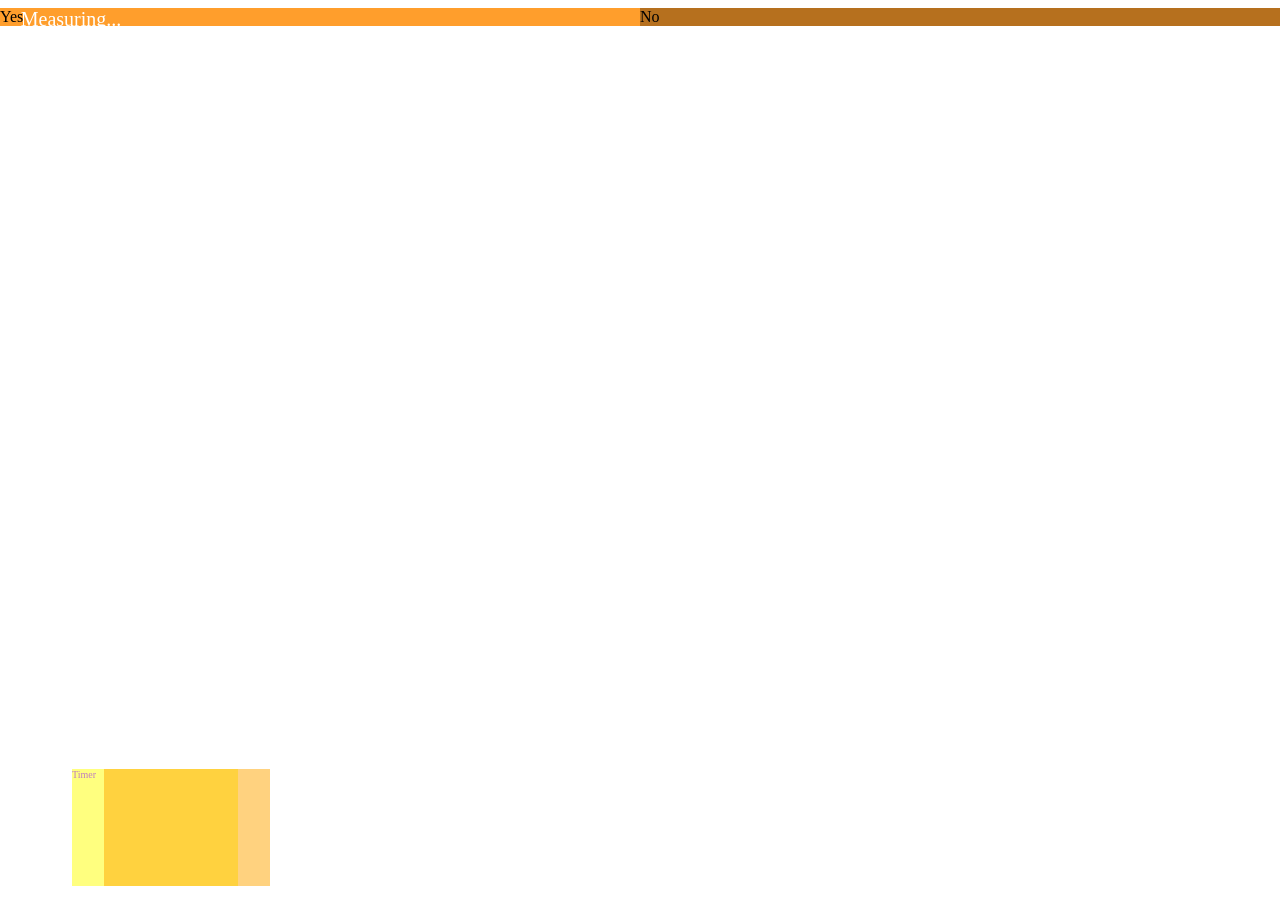
==== index.html @ 13c50fd3 "Fixed conflicts" ====
<!DOCTYPE html>
<html>
<head>
	<meta name="viewport" content="width=device-width,user-scalable=no">
	<title>Bendo</title>
	<link rel="stylesheet" href="lib/tau/wearable/theme/default/tau.min.css">
	<link rel="stylesheet" media="all and (-tizen-geometric-shape: circle)" href="lib/tau/wearable/theme/default/tau.circle.min.css">
	<link rel="stylesheet" href="css/style.css">
  <script type="text/javascript" src="jquery.js"></script>
  <script type="text/javascript" src="script.js"></script>
  <script type="text/javascript" src="lib/tau/wearable/js/tau.min.js"></script>
  <script type="text/javascript" src="js/circle-helper.js"></script>
  <script type="text/javascript" src="js/canvasjs.min.js"></script>
  <script src="./js/app.js"></script>
  <script src="lowBatteryCheck.js"></script>
</head>
<body onload="init()">
    <div class="ui-page ui-page-active" id="main">
    <div id="container">
    <div id="yesbutton">Yes</div>
    <div id="nobutton">No</div>    
    </div>
        <div class="ui-content">
            <div id="heart-rate-value"></div>
            <div id="heart">
                <div id="heart-img"></div>
            </div>
            <div id="measuring-info">
                Measuring...
            </div>
        </div>
        <div id="timercontainer">
        	<div id="timerdata">Timer</div>
        </div>
        <div id="accelerometercontainer">
        	<div id="accelerometerdata">
                <div id="chartContainer" class="chart"></div>
            </div>
        </div>
	</div>
</body>
</html>
---- css/style.css ----
/* #main {
  background-color: pink;
  width: 50%;
} */
#heart-rate-value {
    position: absolute;
    text-align: center;
    width: 100%;
    height: 20%;
    font-size: 35px;
    font-weight: bold;
    z-index: 100;
    margin-top: 55%;
    margin-left: -20%;
    color: red;
    opacity: 0.5;
}

#heart {
    position: fixed;
    width: 40%;
    height: 30%;
    bottom: -1em;
    left: 2.5em;
    opacity: 0.5;
}

#heart-img {
    background-image: url(../images/heart.png);
    background-position: center;
    background-size: cover;
}

#measuring-info {
    position: absolute;
    float: left;
    margin-left: 1%;
    color: white;
    font-size: 20px;
}

.hide {
    display: none;
}

.info-text {
    text-align: left;
    color: #ffffff;
    font-size: 24px;
}

@-webkit-keyframes heartMove360 {
    0%, 50%, 100% {
        width: 35%;
        height: 35%;
    }
    25%, 75% {
        width: 45%;
        height: 45%;
    }
}

@media screen and (-tizen-geometric-shape: circle) {
    #measuring-info {
        position: relative;
        margin-left: 7%;
    }
    #heart-img {
        width: 45%;
        height: 45%;
    }
    .animate {
        -webkit-animation: heartMove360 1.5s infinite;
    }
    .info-text {
        text-align: center;
        margin-left: 5%;
        margin-right: 5%;
    }
}

#timercontainer {
    position: fixed;
    width: 13%;
    height: 13%;
    bottom: 0.9em;
    left: 4.5em;
    opacity: 0.5;
    background-color: yellow;
}

#timerdata {
	color: purple;
	font-size: 10px;
}

#accelerometercontainer {
    position: fixed;
    width: 13%;
    height: 13%;
    bottom: 0.9em;
    left: 6.5em;
    opacity: 0.5;
    background-color: orange;
}
#accelerometerdata {
	color: green;
	font-size: 10px;
}
#yesbutton {
	background-color: #ff9e2c;
	position: absolute;
	left: 0px;
	width: 50%;
}
#nobutton {
	background-color: #b6701e;
	position: absolute;
	right: 0px;
	width: 50%;
}
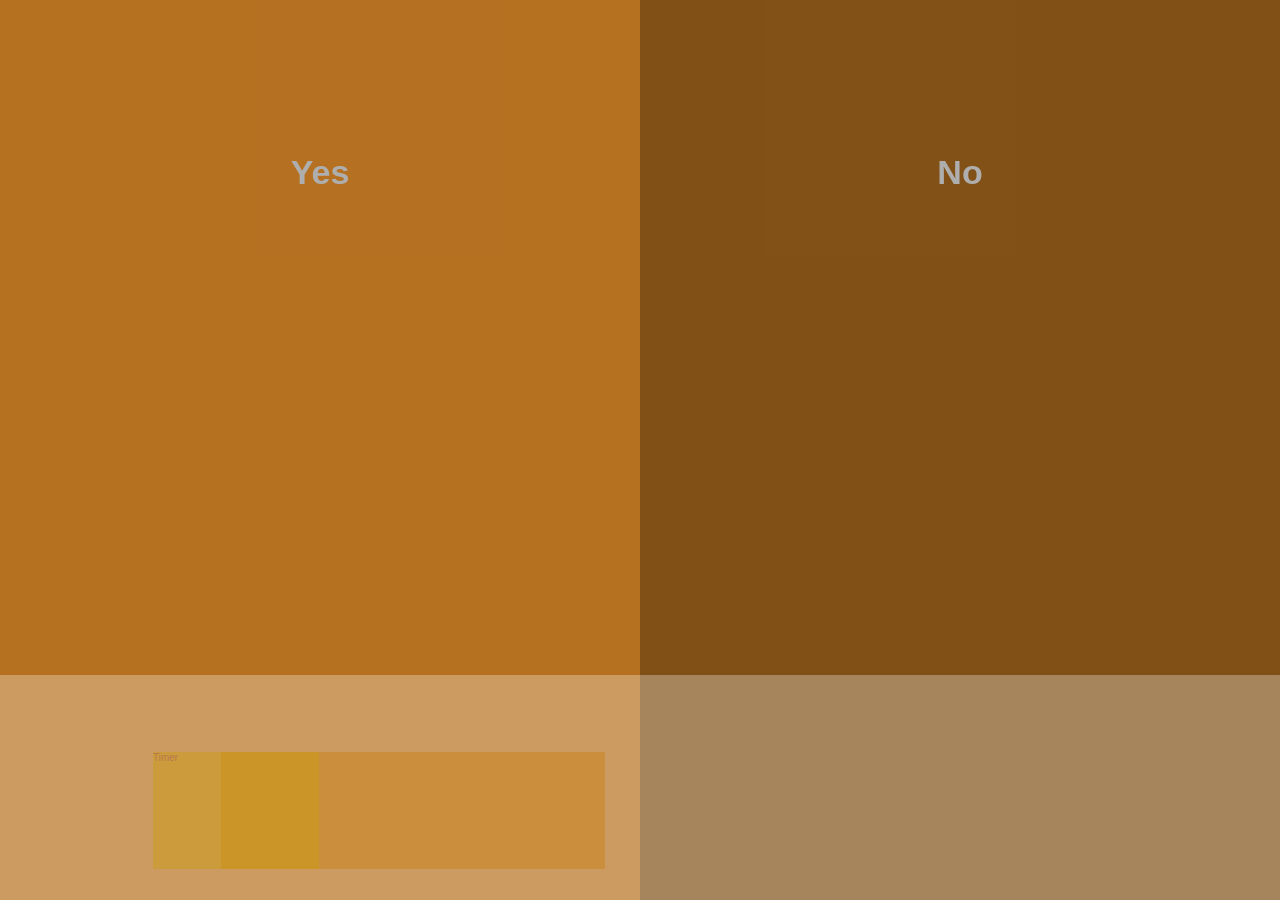
==== commit 011552d4: "ui setup for data plugin" ====
--- a/index.html
+++ b/index.html
@@ -16,10 +16,11 @@
 </head>
 <body onload="init()">
     <div class="ui-page ui-page-active" id="main">
+    <div id="buttoncontainer">
+	    <div id="yesbutton" href="#"><p id="yesbuttontext">Yes</p></div>
+	    <div id="nobutton" href="#"><p id="nobuttontext">No</p></div>    
+    </div>
     <div id="container">
-    <div id="yesbutton">Yes</div>
-    <div id="nobutton">No</div>    
-    </div>
         <div class="ui-content">
             <div id="heart-rate-value"></div>
             <div id="heart">
@@ -29,6 +30,7 @@
                 Measuring...
             </div>
         </div>
+        
         <div id="timercontainer">
         	<div id="timerdata">Timer</div>
         </div>
@@ -37,6 +39,7 @@
                 <div id="chartContainer" class="chart"></div>
             </div>
         </div>
+      </div> <!-- container div close -->
 	</div>
 </body>
 </html>
--- a/lib/tau/wearable/theme/default/tau.min.css
+++ b/lib/tau/wearable/theme/default/tau.min.css
@@ -0,0 +1,16 @@
+/*
+ * Copyright (c) 2015 Samsung Electronics Co., Ltd
+ *
+ * Licensed under the Flora License, Version 1.1 (the "License");
+ * you may not use this file except in compliance with the License.
+ * You may obtain a copy of the License at
+ *
+ *     http://floralicense.org/license/
+ *
+ * Unless required by applicable law or agreed to in writing, software
+ * distributed under the License is distributed on an "AS IS" BASIS,
+ * WITHOUT WARRANTIES OR CONDITIONS OF ANY KIND, either express or implied.
+ * See the License for the specific language governing permissions and
+ * limitations under the License.
+ */
+*{outline:0}article,aside,details,figcaption,figure,footer,header,hgroup,nav,section,summary{display:block}audio,canvas,video{display:inline-block;*display:inline;*zoom:1}audio:not([controls]){display:none;height:0}[hidden]{display:none}html{font-size:100%;-webkit-text-size-adjust:100%;-moz-text-size-adjust:100%;-ms-text-size-adjust:100%;-o-text-size-adjust:100%;text-size-adjust:100%}html,button,input,select,textarea{font-family:Tizen,Samsung Sans,Helvetica}body{margin:0}h1{font-size:2em;margin:.67em 0}h2{font-size:1.5em;margin:.83em 0}h3{font-size:1.17em;margin:1em 0}h4{font-size:1em;margin:1.33em 0}h5{font-size:.83em;margin:1.67em 0}h6{font-size:.75em;margin:2.33em 0}abbr[title]{border-bottom:1px dotted}b,strong{font-weight:700}blockquote{margin:1em 40px}dfn{font-style:italic}mark{background:#ff0;color:#000}p,pre{margin:1em 0}code,kbd,pre,samp{font-family:monospace,serif;_font-family:'courier new',monospace;font-size:1em}pre{white-space:pre;white-space:pre-wrap;word-wrap:break-word}q{quotes:none}q:before,q:after{content:'';content:none}small{font-size:75%}sub,sup{font-size:75%;line-height:0;position:relative;vertical-align:baseline}sup{top:-.5em}sub{bottom:-.25em}dl,menu,ol,ul{margin:1em 0}dd{margin:0 0 0 40px}menu,ol,ul{padding:0 0 0 40px}nav ul,nav ol{list-style:none;list-style-image:none}img{border:0;-ms-interpolation-mode:bicubic}svg:not(:root){overflow:hidden}figure{margin:0}form{margin:0}fieldset{border:1px solid silver;margin:0 2px;padding:.35em .625em .75em}legend{border:0;padding:0;white-space:normal;*margin-left:-7px}button,input,select,textarea{font-size:100%;margin:0;vertical-align:baseline;*vertical-align:middle}button,input{line-height:normal}button[disabled],input[disabled]{cursor:default}input[type=time],input[type=date]{color:#000}input[type=search]{-webkit-appearance:textfield;-moz-appearance:textfield;-ms-appearance:textfield;-o-appearance:textfield;appearance:textfield;-webkit-box-sizing:content-box;-moz-box-sizing:content-box;box-sizing:content-box}input[type=search]::-webkit-search-cancel-button,input[type=search]::-webkit-search-decoration{-webkit-appearance:none;-moz-appearance:none;-ms-appearance:none;-o-appearance:none;appearance:none}button::-moz-focus-inner,input::-moz-focus-inner{border:0;padding:0}textarea{overflow:auto;vertical-align:top}table{border-collapse:collapse;border-spacing:0}.tau-info-theme{position:absolute;top:-999px;left:-999px}.screen-hidden{visibility:hidden;position:absolute;top:-10000em;left:-10000em}button,input{outline:0;cursor:pointer}*{-webkit-box-sizing:border-box;-moz-box-sizing:border-box;box-sizing:border-box}a{text-decoration:none!important;color:rgba(245,245,245,1)}ul,li{margin:0;padding:0;list-style-type:none}img{margin:0;padding:0}html{-webkit-tap-highlight-color:rgba(0,0,0,0)}body{height:100%;font-size:2.125rem;font-family:Tizen,Samsung Sans,Helvetica;background:rgba(8,8,8,1);color:rgba(245,245,245,1)}.ui-page{width:100%;height:100%;overflow:hidden;position:absolute;top:0;left:0;display:none;background:rgba(8,8,8,1);-webkit-tap-highlight-color:rgba(0,0,0,0)}.ui-page.ui-page-active{display:flex;display:-webkit-flex;flex-direction:column;-webkit-flex-direction:column}.ui-page.ui-page-build{display:flex;display:-webkit-flex;flex-direction:column;-webkit-flex-direction:column;visibility:hidden}.ui-content{width:100%;height:auto;overflow:auto;-webkit-overflow-scrolling:touch;-moz-overflow-scrolling:touch;-o-overflow-scrolling:touch;-ms-overflow-scrolling:touch;overflow-scrolling:touch;flex:1;-webkit-flex:1}.ui-header{position:relative;width:100%;height:60px;line-height:60px;background-color:rgba(0,31,56,1)}.ui-header .ui-title{color:rgba(116,196,252,1);font-size:32px;font-weight:700;white-space:nowrap;overflow:hidden;margin:0;padding-left:16px;padding-right:16px;-webkit-mask-image:-webkit-linear-gradient(left,#000 80%,rgba(0,0,0,0) 95%)}.ui-header .ui-title.ui-icon{padding-left:60px;background-position:16px 14px;background-size:34px 34px;background-repeat:no-repeat}.ui-header.ui-has-more .ui-title{padding-right:78px;-webkit-mask-image:-webkit-linear-gradient(left,#000 70%,rgba(0,0,0,0) 75%)}.ui-header button.ui-more,.ui-header input.ui-more{border:0 none;padding:0}.ui-header .ui-more-disable{cursor:default;background-color:transparent}.ui-header .ui-more{display:block;position:absolute;top:0;right:0;width:68px;height:100%;overflow:hidden;text-indent:-1000em;background-position:center center;background-color:transparent;cursor:pointer}.ui-header .ui-more:active{background-color:rgba(23,73,115,1)}.ui-header .ui-more.ui-icon-detail{background-color:rgba(116,196,252,1);-webkit-mask-image:url(./images/Actionbar/tw_ic_menu_detail_normal_holo_dark.png);-moz-mask-image:url(./images/Actionbar/tw_ic_menu_detail_normal_holo_dark.png);-ms-mask-image:url(./images/Actionbar/tw_ic_menu_detail_normal_holo_dark.png);-o-mask-image:url(./images/Actionbar/tw_ic_menu_detail_normal_holo_dark.png);mask-image:url(./images/Actionbar/tw_ic_menu_detail_normal_holo_dark.png);-webkit-mask-size:3.25rem 3.75rem;-moz-mask-size:3.25rem 3.75rem;-ms-mask-size:3.25rem 3.75rem;-o-mask-size:3.25rem 3.75rem;mask-size:3.25rem 3.75rem;-webkit-mask-position:center;-moz-mask-position:center;-ms-mask-position:center;-o-mask-position:center;mask-position:center;-webkit-mask-repeat:no-repeat;-moz-mask-repeat:no-repeat;-ms-mask-repeat:no-repeat;-o-mask-repeat:no-repeat;mask-repeat:no-repeat}.ui-header .ui-more.ui-icon-detail[disabled=disabled]{cursor:default;background-color:transparent;background-color:rgba(116,196,252,.2);-webkit-mask-image:url(./images/Actionbar/tw_ic_menu_detail_disable_holo_dark.png);-moz-mask-image:url(./images/Actionbar/tw_ic_menu_detail_disable_holo_dark.png);-ms-mask-image:url(./images/Actionbar/tw_ic_menu_detail_disable_holo_dark.png);-o-mask-image:url(./images/Actionbar/tw_ic_menu_detail_disable_holo_dark.png);mask-image:url(./images/Actionbar/tw_ic_menu_detail_disable_holo_dark.png);-webkit-mask-size:3.25rem 3.75rem;-moz-mask-size:3.25rem 3.75rem;-ms-mask-size:3.25rem 3.75rem;-o-mask-size:3.25rem 3.75rem;mask-size:3.25rem 3.75rem;-webkit-mask-position:center;-moz-mask-position:center;-ms-mask-position:center;-o-mask-position:center;mask-position:center;-webkit-mask-repeat:no-repeat;-moz-mask-repeat:no-repeat;-ms-mask-repeat:no-repeat;-o-mask-repeat:no-repeat;mask-repeat:no-repeat}.ui-header .ui-more.ui-icon-overflow{background-color:rgba(116,196,252,1);-webkit-mask-image:url(./images/Actionbar/tw_ic_menu_moreoverflow_holo_dark.png);-moz-mask-image:url(./images/Actionbar/tw_ic_menu_moreoverflow_holo_dark.png);-ms-mask-image:url(./images/Actionbar/tw_ic_menu_moreoverflow_holo_dark.png);-o-mask-image:url(./images/Actionbar/tw_ic_menu_moreoverflow_holo_dark.png);mask-image:url(./images/Actionbar/tw_ic_menu_moreoverflow_holo_dark.png);-webkit-mask-size:3.25rem 3.75rem;-moz-mask-size:3.25rem 3.75rem;-ms-mask-size:3.25rem 3.75rem;-o-mask-size:3.25rem 3.75rem;mask-size:3.25rem 3.75rem;-webkit-mask-position:center;-moz-mask-position:center;-ms-mask-position:center;-o-mask-position:center;mask-position:center;-webkit-mask-repeat:no-repeat;-moz-mask-repeat:no-repeat;-ms-mask-repeat:no-repeat;-o-mask-repeat:no-repeat;mask-repeat:no-repeat}.ui-header .ui-more.ui-icon-overflow[disabled=disabled]{cursor:default;background-color:transparent;background-color:rgba(116,196,252,.2);-webkit-mask-image:url(./images/Actionbar/tw_ic_menu_moreoverflow_holo_dark.png);-moz-mask-image:url(./images/Actionbar/tw_ic_menu_moreoverflow_holo_dark.png);-ms-mask-image:url(./images/Actionbar/tw_ic_menu_moreoverflow_holo_dark.png);-o-mask-image:url(./images/Actionbar/tw_ic_menu_moreoverflow_holo_dark.png);mask-image:url(./images/Actionbar/tw_ic_menu_moreoverflow_holo_dark.png);-webkit-mask-size:3.25rem 3.75rem;-moz-mask-size:3.25rem 3.75rem;-ms-mask-size:3.25rem 3.75rem;-o-mask-size:3.25rem 3.75rem;mask-size:3.25rem 3.75rem;-webkit-mask-position:center;-moz-mask-position:center;-ms-mask-position:center;-o-mask-position:center;mask-position:center;-webkit-mask-repeat:no-repeat;-moz-mask-repeat:no-repeat;-ms-mask-repeat:no-repeat;-o-mask-repeat:no-repeat;mask-repeat:no-repeat}.ui-header .ui-more.ui-icon-selectall{background-color:rgba(116,196,252,1);-webkit-mask-image:url(./images/Actionbar/tw_ic_menu_selectall_normal_holo_dark.png);-moz-mask-image:url(./images/Actionbar/tw_ic_menu_selectall_normal_holo_dark.png);-ms-mask-image:url(./images/Actionbar/tw_ic_menu_selectall_normal_holo_dark.png);-o-mask-image:url(./images/Actionbar/tw_ic_menu_selectall_normal_holo_dark.png);mask-image:url(./images/Actionbar/tw_ic_menu_selectall_normal_holo_dark.png);-webkit-mask-size:3.25rem 3.75rem;-moz-mask-size:3.25rem 3.75rem;-ms-mask-size:3.25rem 3.75rem;-o-mask-size:3.25rem 3.75rem;mask-size:3.25rem 3.75rem;-webkit-mask-position:center;-moz-mask-position:center;-ms-mask-position:center;-o-mask-position:center;mask-position:center;-webkit-mask-repeat:no-repeat;-moz-mask-repeat:no-repeat;-ms-mask-repeat:no-repeat;-o-mask-repeat:no-repeat;mask-repeat:no-repeat}.ui-header .ui-more.ui-icon-selectall[disabled=disabled]{cursor:default;background-color:transparent;background-color:rgba(116,196,252,.2);-webkit-mask-image:url(./images/Actionbar/tw_ic_menu_selectall_disable_holo_dark.png);-moz-mask-image:url(./images/Actionbar/tw_ic_menu_selectall_disable_holo_dark.png);-ms-mask-image:url(./images/Actionbar/tw_ic_menu_selectall_disable_holo_dark.png);-o-mask-image:url(./images/Actionbar/tw_ic_menu_selectall_disable_holo_dark.png);mask-image:url(./images/Actionbar/tw_ic_menu_selectall_disable_holo_dark.png);-webkit-mask-size:3.25rem 3.75rem;-moz-mask-size:3.25rem 3.75rem;-ms-mask-size:3.25rem 3.75rem;-o-mask-size:3.25rem 3.75rem;mask-size:3.25rem 3.75rem;-webkit-mask-position:center;-moz-mask-position:center;-ms-mask-position:center;-o-mask-position:center;mask-position:center;-webkit-mask-repeat:no-repeat;-moz-mask-repeat:no-repeat;-ms-mask-repeat:no-repeat;-o-mask-repeat:no-repeat;mask-repeat:no-repeat}.ui-footer{width:100%;height:85px;position:relative;bottom:0;left:0}.ui-footer .ui-btn.ui-btn-icon-only{position:relative;text-indent:-624.9375rem}.ui-footer .ui-btn.ui-btn-icon-only::before{content:"";position:absolute;-webkit-mask-size:3.125rem 3.125rem;-webkit-mask-repeat:no-repeat;width:3.125rem;height:3.125rem;top:50%;left:50%;transform:translate3d(-50%,-50%,0)}.ui-page.ui-scroll-on .ui-scroller{width:100%;height:auto;overflow:hidden;overflow-y:auto;-webkit-overflow-scrolling:touch;-moz-overflow-scrolling:touch;-o-overflow-scrolling:touch;-ms-overflow-scrolling:touch;overflow-scrolling:touch;flex:1;-webkit-flex:1}.ui-page.ui-scroll-on .ui-content{height:auto!important;flex:none;-webkit-flex:none}.ui-page.ui-scroll-on .ui-footer{position:relative}.ui-footer.ui-fixed{position:fixed!important;bottom:0;left:0;width:100%;-webkit-transform:translate3d(0,0,0)}.ui-grid-col>*{float:left}.ui-page .ui-grid-col-1>*{float:left}.ui-page .ui-grid-col-1>*{width:100%}.ui-page .ui-grid-col-2>*{float:left}.ui-page .ui-grid-col-2>*{width:50%}.ui-page .ui-grid-col-3>*{float:left}.ui-page .ui-grid-col-3>*{width:33.333333333333336%}.ui-grid-row>*{display:block}@-webkit-keyframes indeterminate{0%{-webkit-mask-image:url(./images/Progress/tw_progressbar_indeterminate1_holo_dark.png);-moz-mask-image:url(./images/Progress/tw_progressbar_indeterminate1_holo_dark.png);-ms-mask-image:url(./images/Progress/tw_progressbar_indeterminate1_holo_dark.png);-o-mask-image:url(./images/Progress/tw_progressbar_indeterminate1_holo_dark.png);mask-image:url(./images/Progress/tw_progressbar_indeterminate1_holo_dark.png);-webkit-mask-repeat:no-repeat;-moz-mask-repeat:no-repeat;-ms-mask-repeat:no-repeat;-o-mask-repeat:no-repeat;mask-repeat:no-repeat;background-color:rgba(0,77,153,1)}25%{-webkit-mask-image:url(./images/Progress/tw_progressbar_indeterminate2_holo_dark.png);-moz-mask-image:url(./images/Progress/tw_progressbar_indeterminate2_holo_dark.png);-ms-mask-image:url(./images/Progress/tw_progressbar_indeterminate2_holo_dark.png);-o-mask-image:url(./images/Progress/tw_progressbar_indeterminate2_holo_dark.png);mask-image:url(./images/Progress/tw_progressbar_indeterminate2_holo_dark.png);-webkit-mask-repeat:no-repeat;-moz-mask-repeat:no-repeat;-ms-mask-repeat:no-repeat;-o-mask-repeat:no-repeat;mask-repeat:no-repeat;background-color:rgba(0,77,153,1)}50%{-webkit-mask-image:url(./images/Progress/tw_progressbar_indeterminate3_holo_dark.png);-moz-mask-image:url(./images/Progress/tw_progressbar_indeterminate3_holo_dark.png);-ms-mask-image:url(./images/Progress/tw_progressbar_indeterminate3_holo_dark.png);-o-mask-image:url(./images/Progress/tw_progressbar_indeterminate3_holo_dark.png);mask-image:url(./images/Progress/tw_progressbar_indeterminate3_holo_dark.png);-webkit-mask-repeat:no-repeat;-moz-mask-repeat:no-repeat;-ms-mask-repeat:no-repeat;-o-mask-repeat:no-repeat;mask-repeat:no-repeat;background-color:rgba(0,77,153,1)}75%{-webkit-mask-image:url(./images/Progress/tw_progressbar_indeterminate4_holo_dark.png);-moz-mask-image:url(./images/Progress/tw_progressbar_indeterminate4_holo_dark.png);-ms-mask-image:url(./images/Progress/tw_progressbar_indeterminate4_holo_dark.png);-o-mask-image:url(./images/Progress/tw_progressbar_indeterminate4_holo_dark.png);mask-image:url(./images/Progress/tw_progressbar_indeterminate4_holo_dark.png);-webkit-mask-repeat:no-repeat;-moz-mask-repeat:no-repeat;-ms-mask-repeat:no-repeat;-o-mask-repeat:no-repeat;mask-repeat:no-repeat;background-color:rgba(0,77,153,1)}100%{-webkit-mask-image:url(./images/Progress/tw_progressbar_indeterminate5_holo_dark.png);-moz-mask-image:url(./images/Progress/tw_progressbar_indeterminate5_holo_dark.png);-ms-mask-image:url(./images/Progress/tw_progressbar_indeterminate5_holo_dark.png);-o-mask-image:url(./images/Progress/tw_progressbar_indeterminate5_holo_dark.png);mask-image:url(./images/Progress/tw_progressbar_indeterminate5_holo_dark.png);-webkit-mask-repeat:no-repeat;-moz-mask-repeat:no-repeat;-ms-mask-repeat:no-repeat;-o-mask-repeat:no-repeat;mask-repeat:no-repeat;background-color:rgba(0,77,153,1)}}@-moz-keyframes indeterminate{0%{-webkit-mask-image:url(./images/Progress/tw_progressbar_indeterminate1_holo_dark.png);-moz-mask-image:url(./images/Progress/tw_progressbar_indeterminate1_holo_dark.png);-ms-mask-image:url(./images/Progress/tw_progressbar_indeterminate1_holo_dark.png);-o-mask-image:url(./images/Progress/tw_progressbar_indeterminate1_holo_dark.png);mask-image:url(./images/Progress/tw_progressbar_indeterminate1_holo_dark.png);-webkit-mask-repeat:no-repeat;-moz-mask-repeat:no-repeat;-ms-mask-repeat:no-repeat;-o-mask-repeat:no-repeat;mask-repeat:no-repeat;background-color:rgba(0,77,153,1)}25%{-webkit-mask-image:url(./images/Progress/tw_progressbar_indeterminate2_holo_dark.png);-moz-mask-image:url(./images/Progress/tw_progressbar_indeterminate2_holo_dark.png);-ms-mask-image:url(./images/Progress/tw_progressbar_indeterminate2_holo_dark.png);-o-mask-image:url(./images/Progress/tw_progressbar_indeterminate2_holo_dark.png);mask-image:url(./images/Progress/tw_progressbar_indeterminate2_holo_dark.png);-webkit-mask-repeat:no-repeat;-moz-mask-repeat:no-repeat;-ms-mask-repeat:no-repeat;-o-mask-repeat:no-repeat;mask-repeat:no-repeat;background-color:rgba(0,77,153,1)}50%{-webkit-mask-image:url(./images/Progress/tw_progressbar_indeterminate3_holo_dark.png);-moz-mask-image:url(./images/Progress/tw_progressbar_indeterminate3_holo_dark.png);-ms-mask-image:url(./images/Progress/tw_progressbar_indeterminate3_holo_dark.png);-o-mask-image:url(./images/Progress/tw_progressbar_indeterminate3_holo_dark.png);mask-image:url(./images/Progress/tw_progressbar_indeterminate3_holo_dark.png);-webkit-mask-repeat:no-repeat;-moz-mask-repeat:no-repeat;-ms-mask-repeat:no-repeat;-o-mask-repeat:no-repeat;mask-repeat:no-repeat;background-color:rgba(0,77,153,1)}75%{-webkit-mask-image:url(./images/Progress/tw_progressbar_indeterminate4_holo_dark.png);-moz-mask-image:url(./images/Progress/tw_progressbar_indeterminate4_holo_dark.png);-ms-mask-image:url(./images/Progress/tw_progressbar_indeterminate4_holo_dark.png);-o-mask-image:url(./images/Progress/tw_progressbar_indeterminate4_holo_dark.png);mask-image:url(./images/Progress/tw_progressbar_indeterminate4_holo_dark.png);-webkit-mask-repeat:no-repeat;-moz-mask-repeat:no-repeat;-ms-mask-repeat:no-repeat;-o-mask-repeat:no-repeat;mask-repeat:no-repeat;background-color:rgba(0,77,153,1)}100%{-webkit-mask-image:url(./images/Progress/tw_progressbar_indeterminate5_holo_dark.png);-moz-mask-image:url(./images/Progress/tw_progressbar_indeterminate5_holo_dark.png);-ms-mask-image:url(./images/Progress/tw_progressbar_indeterminate5_holo_dark.png);-o-mask-image:url(./images/Progress/tw_progressbar_indeterminate5_holo_dark.png);mask-image:url(./images/Progress/tw_progressbar_indeterminate5_holo_dark.png);-webkit-mask-repeat:no-repeat;-moz-mask-repeat:no-repeat;-ms-mask-repeat:no-repeat;-o-mask-repeat:no-repeat;mask-repeat:no-repeat;background-color:rgba(0,77,153,1)}}@-ms-keyframes indeterminate{0%{-webkit-mask-image:url(./images/Progress/tw_progressbar_indeterminate1_holo_dark.png);-moz-mask-image:url(./images/Progress/tw_progressbar_indeterminate1_holo_dark.png);-ms-mask-image:url(./images/Progress/tw_progressbar_indeterminate1_holo_dark.png);-o-mask-image:url(./images/Progress/tw_progressbar_indeterminate1_holo_dark.png);mask-image:url(./images/Progress/tw_progressbar_indeterminate1_holo_dark.png);-webkit-mask-repeat:no-repeat;-moz-mask-repeat:no-repeat;-ms-mask-repeat:no-repeat;-o-mask-repeat:no-repeat;mask-repeat:no-repeat;background-color:rgba(0,77,153,1)}25%{-webkit-mask-image:url(./images/Progress/tw_progressbar_indeterminate2_holo_dark.png);-moz-mask-image:url(./images/Progress/tw_progressbar_indeterminate2_holo_dark.png);-ms-mask-image:url(./images/Progress/tw_progressbar_indeterminate2_holo_dark.png);-o-mask-image:url(./images/Progress/tw_progressbar_indeterminate2_holo_dark.png);mask-image:url(./images/Progress/tw_progressbar_indeterminate2_holo_dark.png);-webkit-mask-repeat:no-repeat;-moz-mask-repeat:no-repeat;-ms-mask-repeat:no-repeat;-o-mask-repeat:no-repeat;mask-repeat:no-repeat;background-color:rgba(0,77,153,1)}50%{-webkit-mask-image:url(./images/Progress/tw_progressbar_indeterminate3_holo_dark.png);-moz-mask-image:url(./images/Progress/tw_progressbar_indeterminate3_holo_dark.png);-ms-mask-image:url(./images/Progress/tw_progressbar_indeterminate3_holo_dark.png);-o-mask-image:url(./images/Progress/tw_progressbar_indeterminate3_holo_dark.png);mask-image:url(./images/Progress/tw_progressbar_indeterminate3_holo_dark.png);-webkit-mask-repeat:no-repeat;-moz-mask-repeat:no-repeat;-ms-mask-repeat:no-repeat;-o-mask-repeat:no-repeat;mask-repeat:no-repeat;background-color:rgba(0,77,153,1)}75%{-webkit-mask-image:url(./images/Progress/tw_progressbar_indeterminate4_holo_dark.png);-moz-mask-image:url(./images/Progress/tw_progressbar_indeterminate4_holo_dark.png);-ms-mask-image:url(./images/Progress/tw_progressbar_indeterminate4_holo_dark.png);-o-mask-image:url(./images/Progress/tw_progressbar_indeterminate4_holo_dark.png);mask-image:url(./images/Progress/tw_progressbar_indeterminate4_holo_dark.png);-webkit-mask-repeat:no-repeat;-moz-mask-repeat:no-repeat;-ms-mask-repeat:no-repeat;-o-mask-repeat:no-repeat;mask-repeat:no-repeat;background-color:rgba(0,77,153,1)}100%{-webkit-mask-image:url(./images/Progress/tw_progressbar_indeterminate5_holo_dark.png);-moz-mask-image:url(./images/Progress/tw_progressbar_indeterminate5_holo_dark.png);-ms-mask-image:url(./images/Progress/tw_progressbar_indeterminate5_holo_dark.png);-o-mask-image:url(./images/Progress/tw_progressbar_indeterminate5_holo_dark.png);mask-image:url(./images/Progress/tw_progressbar_indeterminate5_holo_dark.png);-webkit-mask-repeat:no-repeat;-moz-mask-repeat:no-repeat;-ms-mask-repeat:no-repeat;-o-mask-repeat:no-repeat;mask-repeat:no-repeat;background-color:rgba(0,77,153,1)}}@-o-keyframes indeterminate{0%{-webkit-mask-image:url(./images/Progress/tw_progressbar_indeterminate1_holo_dark.png);-moz-mask-image:url(./images/Progress/tw_progressbar_indeterminate1_holo_dark.png);-ms-mask-image:url(./images/Progress/tw_progressbar_indeterminate1_holo_dark.png);-o-mask-image:url(./images/Progress/tw_progressbar_indeterminate1_holo_dark.png);mask-image:url(./images/Progress/tw_progressbar_indeterminate1_holo_dark.png);-webkit-mask-repeat:no-repeat;-moz-mask-repeat:no-repeat;-ms-mask-repeat:no-repeat;-o-mask-repeat:no-repeat;mask-repeat:no-repeat;background-color:rgba(0,77,153,1)}25%{-webkit-mask-image:url(./images/Progress/tw_progressbar_indeterminate2_holo_dark.png);-moz-mask-image:url(./images/Progress/tw_progressbar_indeterminate2_holo_dark.png);-ms-mask-image:url(./images/Progress/tw_progressbar_indeterminate2_holo_dark.png);-o-mask-image:url(./images/Progress/tw_progressbar_indeterminate2_holo_dark.png);mask-image:url(./images/Progress/tw_progressbar_indeterminate2_holo_dark.png);-webkit-mask-repeat:no-repeat;-moz-mask-repeat:no-repeat;-ms-mask-repeat:no-repeat;-o-mask-repeat:no-repeat;mask-repeat:no-repeat;background-color:rgba(0,77,153,1)}50%{-webkit-mask-image:url(./images/Progress/tw_progressbar_indeterminate3_holo_dark.png);-moz-mask-image:url(./images/Progress/tw_progressbar_indeterminate3_holo_dark.png);-ms-mask-image:url(./images/Progress/tw_progressbar_indeterminate3_holo_dark.png);-o-mask-image:url(./images/Progress/tw_progressbar_indeterminate3_holo_dark.png);mask-image:url(./images/Progress/tw_progressbar_indeterminate3_holo_dark.png);-webkit-mask-repeat:no-repeat;-moz-mask-repeat:no-repeat;-ms-mask-repeat:no-repeat;-o-mask-repeat:no-repeat;mask-repeat:no-repeat;background-color:rgba(0,77,153,1)}75%{-webkit-mask-image:url(./images/Progress/tw_progressbar_indeterminate4_holo_dark.png);-moz-mask-image:url(./images/Progress/tw_progressbar_indeterminate4_holo_dark.png);-ms-mask-image:url(./images/Progress/tw_progressbar_indeterminate4_holo_dark.png);-o-mask-image:url(./images/Progress/tw_progressbar_indeterminate4_holo_dark.png);mask-image:url(./images/Progress/tw_progressbar_indeterminate4_holo_dark.png);-webkit-mask-repeat:no-repeat;-moz-mask-repeat:no-repeat;-ms-mask-repeat:no-repeat;-o-mask-repeat:no-repeat;mask-repeat:no-repeat;background-color:rgba(0,77,153,1)}100%{-webkit-mask-image:url(./images/Progress/tw_progressbar_indeterminate5_holo_dark.png);-moz-mask-image:url(./images/Progress/tw_progressbar_indeterminate5_holo_dark.png);-ms-mask-image:url(./images/Progress/tw_progressbar_indeterminate5_holo_dark.png);-o-mask-image:url(./images/Progress/tw_progressbar_indeterminate5_holo_dark.png);mask-image:url(./images/Progress/tw_progressbar_indeterminate5_holo_dark.png);-webkit-mask-repeat:no-repeat;-moz-mask-repeat:no-repeat;-ms-mask-repeat:no-repeat;-o-mask-repeat:no-repeat;mask-repeat:no-repeat;background-color:rgba(0,77,153,1)}}@keyframes indeterminate{0%{-webkit-mask-image:url(./images/Progress/tw_progressbar_indeterminate1_holo_dark.png);-moz-mask-image:url(./images/Progress/tw_progressbar_indeterminate1_holo_dark.png);-ms-mask-image:url(./images/Progress/tw_progressbar_indeterminate1_holo_dark.png);-o-mask-image:url(./images/Progress/tw_progressbar_indeterminate1_holo_dark.png);mask-image:url(./images/Progress/tw_progressbar_indeterminate1_holo_dark.png);-webkit-mask-repeat:no-repeat;-moz-mask-repeat:no-repeat;-ms-mask-repeat:no-repeat;-o-mask-repeat:no-repeat;mask-repeat:no-repeat;background-color:rgba(0,77,153,1)}25%{-webkit-mask-image:url(./images/Progress/tw_progressbar_indeterminate2_holo_dark.png);-moz-mask-image:url(./images/Progress/tw_progressbar_indeterminate2_holo_dark.png);-ms-mask-image:url(./images/Progress/tw_progressbar_indeterminate2_holo_dark.png);-o-mask-image:url(./images/Progress/tw_progressbar_indeterminate2_holo_dark.png);mask-image:url(./images/Progress/tw_progressbar_indeterminate2_holo_dark.png);-webkit-mask-repeat:no-repeat;-moz-mask-repeat:no-repeat;-ms-mask-repeat:no-repeat;-o-mask-repeat:no-repeat;mask-repeat:no-repeat;background-color:rgba(0,77,153,1)}50%{-webkit-mask-image:url(./images/Progress/tw_progressbar_indeterminate3_holo_dark.png);-moz-mask-image:url(./images/Progress/tw_progressbar_indeterminate3_holo_dark.png);-ms-mask-image:url(./images/Progress/tw_progressbar_indeterminate3_holo_dark.png);-o-mask-image:url(./images/Progress/tw_progressbar_indeterminate3_holo_dark.png);mask-image:url(./images/Progress/tw_progressbar_indeterminate3_holo_dark.png);-webkit-mask-repeat:no-repeat;-moz-mask-repeat:no-repeat;-ms-mask-repeat:no-repeat;-o-mask-repeat:no-repeat;mask-repeat:no-repeat;background-color:rgba(0,77,153,1)}75%{-webkit-mask-image:url(./images/Progress/tw_progressbar_indeterminate4_holo_dark.png);-moz-mask-image:url(./images/Progress/tw_progressbar_indeterminate4_holo_dark.png);-ms-mask-image:url(./images/Progress/tw_progressbar_indeterminate4_holo_dark.png);-o-mask-image:url(./images/Progress/tw_progressbar_indeterminate4_holo_dark.png);mask-image:url(./images/Progress/tw_progressbar_indeterminate4_holo_dark.png);-webkit-mask-repeat:no-repeat;-moz-mask-repeat:no-repeat;-ms-mask-repeat:no-repeat;-o-mask-repeat:no-repeat;mask-repeat:no-repeat;background-color:rgba(0,77,153,1)}100%{-webkit-mask-image:url(./images/Progress/tw_progressbar_indeterminate5_holo_dark.png);-moz-mask-image:url(./images/Progress/tw_progressbar_indeterminate5_holo_dark.png);-ms-mask-image:url(./images/Progress/tw_progressbar_indeterminate5_holo_dark.png);-o-mask-image:url(./images/Progress/tw_progressbar_indeterminate5_holo_dark.png);mask-image:url(./images/Progress/tw_progressbar_indeterminate5_holo_dark.png);-webkit-mask-repeat:no-repeat;-moz-mask-repeat:no-repeat;-ms-mask-repeat:no-repeat;-o-mask-repeat:no-repeat;mask-repeat:no-repeat;background-color:rgba(0,77,153,1)}}progress{position:relative;padding-left:1rem;padding-right:1rem;margin-top:.875rem;margin-bottom:.875rem;width:100%;height:.375rem;-webkit-appearance:none;-moz-appearance:none;-ms-appearance:none;-o-appearance:none;appearance:none;border:0}progress::-webkit-progress-bar{position:relative;background-color:rgba(71,71,71,1);border-radius:.125rem;overflow:hidden}progress::-webkit-progress-value{background-color:rgba(55,161,237,1);height:.375rem;border-radius:.125rem;overflow:hidden}progress.ui-progress-indeterminate::-webkit-progress-bar{background-color:rgba(55,161,237,1)}progress.ui-progress-indeterminate::-webkit-progress-value{background-size:100% 100%;-webkit-animation:indeterminate 150ms infinite;-moz-animation:indeterminate 150ms infinite;-ms-animation:indeterminate 150ms infinite;-o-animation:indeterminate 150ms infinite;animation:indeterminate 150ms infinite}.ui-progress-proportion{display:inline-block;float:left;font-size:20px;padding-left:1rem;padding-right:1rem;margin-top:-.625rem;color:rgba(245,245,245,1)}.ui-progress-ratio{display:inline-block;float:right;font-size:20px;padding-left:1rem;padding-right:1rem;margin-top:-.625rem;color:rgba(245,245,245,1)}.ui-circle-progress{display:none}.ui-progressbar.ui-progressbar-full{position:fixed;top:0;left:0;width:100%;height:100%}.ui-progressbar.ui-progressbar-large{width:6.25rem;height:6.25rem}.ui-progressbar.ui-progressbar-medium{width:5.25rem;height:5.25rem}.ui-progressbar.ui-progressbar-small{width:3.5rem;height:3.5rem}.ui-progressbar{position:relative;display:inline-block;pointer-events:none}.ui-progressbar .ui-progressbar-value.ui-progressbar-half{clip:rect(auto,auto,auto,auto)}.ui-progressbar .ui-progressbar-value.ui-progressbar-half .ui-progressbar-value-right{-webkit-transform:rotate(180deg)}.ui-progressbar .ui-progressbar-value{clip:rect(0,1em,1em,.5em);width:100%;height:100%;position:absolute}.ui-progressbar .ui-progressbar-value .ui-progressbar-value-left{border:.5rem solid rgba(55,161,237,1);border-radius:50%;clip:rect(0,.5em,1em,0);height:100%;width:100%;position:absolute}.ui-progressbar .ui-progressbar-value .ui-progressbar-value-right{border:.5rem solid rgba(55,161,237,1);border-radius:50%;clip:rect(0,.5em,1em,0);width:100%;height:100%;position:absolute}.ui-progressbar .ui-progressbar-bg{border:.5rem solid rgba(71,71,71,1);border-radius:50%;width:100%;height:100%}.ui-switch{width:100%;color:rgba(245,245,245,1)}.ui-switch-inneroffset,.ui-switch-handler{display:none}.ui-switch-text{margin-top:30px;margin-bottom:40px;padding:0 30px;font-size:34px;text-align:center}.ui-switch-sub-text{margin-top:48px;font-size:26px;text-align:center;color:T161}.ui-toggleswitch{position:relative;display:inline-block;width:103.5px;height:55px;overflow:hidden}.ui-toggleswitch.ui-toggleswitch-large{width:207px;height:110px}.ui-toggleswitch .ui-switch-input{position:absolute;width:100%;height:100%;-webkit-appearance:none;display:block}.ui-toggleswitch .ui-switch-input::before{content:"";position:absolute;width:100%;height:100%;-webkit-mask-image:url(images/Controller_icon/toggle_changeable.png);-moz-mask-image:url(images/Controller_icon/toggle_changeable.png);-ms-mask-image:url(images/Controller_icon/toggle_changeable.png);-o-mask-image:url(images/Controller_icon/toggle_changeable.png);mask-image:url(images/Controller_icon/toggle_changeable.png);-webkit-mask-size:100% 400%;-moz-mask-size:100% 400%;-ms-mask-size:100% 400%;-o-mask-size:100% 400%;mask-size:100% 400%;-webkit-mask-repeat:no-repeat;-moz-mask-repeat:no-repeat;-ms-mask-repeat:no-repeat;-o-mask-repeat:no-repeat;mask-repeat:no-repeat;-webkit-mask-position:0 0;-moz-mask-position:0 0;-ms-mask-position:0 0;-o-mask-position:0 0;mask-position:0 0;background-color:rgba(97,96,96,1);z-index:0}.ui-toggleswitch .ui-switch-input:active::before{background-color:rgba(97,96,96,1)}.ui-toggleswitch .ui-switch-input:active~.ui-switch-activation,.ui-toggleswitch .ui-switch-input:active~.ui-switch-button{background-color:rgba(173,173,173,1)}.ui-toggleswitch .ui-switch-input:active~.ui-switch-activation::before,.ui-toggleswitch .ui-switch-input:active~.ui-switch-button::before{background-color:rgba(97,96,96,1)}.ui-toggleswitch .ui-switch-activation,.ui-toggleswitch .ui-switch-button{width:100%;height:100%;-webkit-mask-image:url(images/Controller_icon/toggle_changeable.png);-moz-mask-image:url(images/Controller_icon/toggle_changeable.png);-ms-mask-image:url(images/Controller_icon/toggle_changeable.png);-o-mask-image:url(images/Controller_icon/toggle_changeable.png);mask-image:url(images/Controller_icon/toggle_changeable.png);-webkit-mask-size:100% 400%;-moz-mask-size:100% 400%;-ms-mask-size:100% 400%;-o-mask-size:100% 400%;mask-size:100% 400%;-webkit-mask-repeat:no-repeat;-moz-mask-repeat:no-repeat;-ms-mask-repeat:no-repeat;-o-mask-repeat:no-repeat;mask-repeat:no-repeat;-webkit-mask-position:0 33.3%;-moz-mask-position:0 33.3%;-ms-mask-position:0 33.3%;-o-mask-position:0 33.3%;mask-position:0 33.3%;background-color:rgba(245,245,245,1);position:absolute;top:0;left:0;pointer-events:none;z-index:1}.ui-toggleswitch .ui-switch-activation::before,.ui-toggleswitch .ui-switch-button::before{content:"";position:absolute;width:100%;height:100%;-webkit-mask-image:url(images/Controller_icon/toggle_changeable.png);-moz-mask-image:url(images/Controller_icon/toggle_changeable.png);-ms-mask-image:url(images/Controller_icon/toggle_changeable.png);-o-mask-image:url(images/Controller_icon/toggle_changeable.png);mask-image:url(images/Controller_icon/toggle_changeable.png);-webkit-mask-size:100% 400%;-moz-mask-size:100% 400%;-ms-mask-size:100% 400%;-o-mask-size:100% 400%;mask-size:100% 400%;-webkit-mask-repeat:no-repeat;-moz-mask-repeat:no-repeat;-ms-mask-repeat:no-repeat;-o-mask-repeat:no-repeat;mask-repeat:no-repeat;-webkit-mask-position:0 66.7%;-moz-mask-position:0 66.7%;-ms-mask-position:0 66.7%;-o-mask-position:0 66.7%;mask-position:0 66.7%;background-color:rgba(128,128,128,1);top:0;left:0}.ui-toggleswitch .ui-switch-input:checked~.ui-switch-activation,.ui-toggleswitch .ui-switch-input:checked~.ui-switch-button{width:100%;height:100%;background-color:rgba(245,245,245,1);-webkit-mask-position:0 33%;-moz-mask-position:0 33%;-ms-mask-position:0 33%;-o-mask-position:0 33%;mask-position:0 33%;-webkit-transform:translate3d(36.23%,0,0);-moz-transform:translate3d(36.23%,0,0);-ms-transform:translate3d(36.23%,0,0);-o-transform:translate3d(36.23%,0,0);transform:translate3d(36.23%,0,0)}.ui-toggleswitch .ui-switch-input:checked~.ui-switch-activation::before,.ui-toggleswitch .ui-switch-input:checked~.ui-switch-button::before{-webkit-mask-position:0 100%;-moz-mask-position:0 100%;-ms-mask-position:0 100%;-o-mask-position:0 100%;mask-position:0 100%;background-color:rgba(112,186,15,1)}.ui-toggleswitch .ui-switch-input:checked::before{background-color:rgba(112,186,15,1)}.ui-toggleswitch .ui-switch-input:checked:active::before{background-color:rgba(71,97,37,1)}.ui-toggleswitch .ui-switch-input:checked:active~.ui-switch-activation,.ui-toggleswitch .ui-switch-input:checked:active~.ui-switch-button{background-color:rgba(173,173,173,1)}.ui-toggleswitch .ui-switch-input:checked:active~.ui-switch-activation::before,.ui-toggleswitch .ui-switch-input:checked:active~.ui-switch-button::before{background-color:rgba(71,97,37,1)}@-webkit-keyframes fullprocess{0%{-webkit-mask-position:0vw 0vw}2%{-webkit-mask-position:-100vw 0vw}3%{-webkit-mask-position:-200vw 0vw}5%{-webkit-mask-position:-300vw 0vw}7%{-webkit-mask-position:-400vw 0vw}8%{-webkit-mask-position:-500vw 0vw}10%{-webkit-mask-position:-600vw 0vw}12%{-webkit-mask-position:0vw -100vw}14%{-webkit-mask-position:-100vw -100vw}15%{-webkit-mask-position:-200vw -100vw}17%{-webkit-mask-position:-300vw -100vw}19%{-webkit-mask-position:-400vw -100vw}20%{-webkit-mask-position:-500vw -100vw}22%{-webkit-mask-position:-600vw -100vw}24%{-webkit-mask-position:0vw -200vw}25%{-webkit-mask-position:-100vw -200vw}27%{-webkit-mask-position:-200vw -200vw}29%{-webkit-mask-position:-300vw -200vw}31%{-webkit-mask-position:-400vw -200vw}32%{-webkit-mask-position:-500vw -200vw}34%{-webkit-mask-position:-600vw -200vw}36%{-webkit-mask-position:0vw -300vw}37%{-webkit-mask-position:-100vw -300vw}39%{-webkit-mask-position:-200vw -300vw}41%{-webkit-mask-position:-300vw -300vw}42%{-webkit-mask-position:-400vw -300vw}44%{-webkit-mask-position:-500vw -300vw}46%{-webkit-mask-position:-600vw -300vw}47%{-webkit-mask-position:0vw -400vw}49%{-webkit-mask-position:-100vw -400vw}51%{-webkit-mask-position:-200vw -400vw}53%{-webkit-mask-position:-300vw -400vw}54%{-webkit-mask-position:-400vw -400vw}56%{-webkit-mask-position:-500vw -400vw}58%{-webkit-mask-position:-600vw -400vw}59%{-webkit-mask-position:0vw -500vw}61%{-webkit-mask-position:-100vw -500vw}63%{-webkit-mask-position:-200vw -500vw}64%{-webkit-mask-position:-300vw -500vw}66%{-webkit-mask-position:-400vw -500vw}68%{-webkit-mask-position:-500vw -500vw}69%{-webkit-mask-position:-600vw -500vw}71%{-webkit-mask-position:0vw -600vw}73%{-webkit-mask-position:-100vw -600vw}75%{-webkit-mask-position:-200vw -600vw}76%{-webkit-mask-position:-300vw -600vw}78%{-webkit-mask-position:-400vw -600vw}80%{-webkit-mask-position:-500vw -600vw}81%{-webkit-mask-position:-600vw -600vw}83%{-webkit-mask-position:0vw -700vw}85%{-webkit-mask-position:-100vw -700vw}86%{-webkit-mask-position:-200vw -700vw}88%{-webkit-mask-position:-300vw -700vw}90%{-webkit-mask-position:-400vw -700vw}92%{-webkit-mask-position:-500vw -700vw}93%{-webkit-mask-position:-600vw -700vw}95%{-webkit-mask-position:0vw -800vw}97%{-webkit-mask-position:-100vw -800vw}98%{-webkit-mask-position:-200vw -800vw}100%{-webkit-mask-position:-300vw -800vw}}@-webkit-keyframes smallprocess{0%{-webkit-mask-position:0 0}2%{-webkit-mask-position:-76px 0}3%{-webkit-mask-position:-152px 0}5%{-webkit-mask-position:-228px 0}7%{-webkit-mask-position:-304px 0}8%{-webkit-mask-position:-380px 0}10%{-webkit-mask-position:-456px 0}12%{-webkit-mask-position:0 -76px}14%{-webkit-mask-position:-76px -76px}15%{-webkit-mask-position:-152px -76px}17%{-webkit-mask-position:-228px -76px}19%{-webkit-mask-position:-304px -76px}20%{-webkit-mask-position:-380px -76px}22%{-webkit-mask-position:-456px -76px}24%{-webkit-mask-position:0 -152px}25%{-webkit-mask-position:-76px -152px}27%{-webkit-mask-position:-152px -152px}29%{-webkit-mask-position:-228px -152px}31%{-webkit-mask-position:-304px -152px}32%{-webkit-mask-position:-380px -152px}34%{-webkit-mask-position:-456px -152px}36%{-webkit-mask-position:0 -228px}37%{-webkit-mask-position:-76px -228px}39%{-webkit-mask-position:-152px -228px}41%{-webkit-mask-position:-228px -228px}42%{-webkit-mask-position:-304px -228px}44%{-webkit-mask-position:-380px -228px}46%{-webkit-mask-position:-456px -228px}47%{-webkit-mask-position:0 -304px}49%{-webkit-mask-position:-76px -304px}51%{-webkit-mask-position:-152px -304px}53%{-webkit-mask-position:-228px -304px}54%{-webkit-mask-position:-304px -304px}56%{-webkit-mask-position:-380px -304px}58%{-webkit-mask-position:-456px -304px}59%{-webkit-mask-position:0 -380px}61%{-webkit-mask-position:-76px -380px}63%{-webkit-mask-position:-152px -380px}64%{-webkit-mask-position:-228px -380px}66%{-webkit-mask-position:-304px -380px}68%{-webkit-mask-position:-380px -380px}69%{-webkit-mask-position:-456px -380px}71%{-webkit-mask-position:0 -456px}73%{-webkit-mask-position:-76px -456px}75%{-webkit-mask-position:-152px -456px}76%{-webkit-mask-position:-228px -456px}78%{-webkit-mask-position:-304px -456px}80%{-webkit-mask-position:-380px -456px}81%{-webkit-mask-position:-456px -456px}83%{-webkit-mask-position:0 -532px}85%{-webkit-mask-position:-76px -532px}86%{-webkit-mask-position:-152px -532px}88%{-webkit-mask-position:-228px -532px}90%{-webkit-mask-position:-304px -532px}92%{-webkit-mask-position:-380px -532px}93%{-webkit-mask-position:-456px -532px}95%{-webkit-mask-position:0 -608px}97%{-webkit-mask-position:-76px -608px}98%{-webkit-mask-position:-152px -608px}100%{-webkit-mask-position:-228px -608px}}.ui-processing{background-color:rgba(0,77,153,1);-webkit-mask-image:url(./images/Processing/processingsmall.png);-webkit-mask-repeat:no-repeat;-webkit-animation-duration:1s;-webkit-animation-iteration-count:infinite;-webkit-animation-timing-function:step-start;-webkit-animation-name:smallprocess;width:4.75rem;height:4.75rem;margin:0 auto}.ui-processing-text{margin:0 auto;text-align:center;width:10.5rem;font-size:1.5rem;color:rgba(245,245,245,1)}.ui-processing.ui-processing-full-size{background-color:rgba(0,77,153,1);-webkit-mask-image:url(./images/Processing/processingfull.png);-webkit-mask-repeat:no-repeat;-webkit-animation-duration:1s;-webkit-animation-iteration-count:infinite;-webkit-animation-timing-function:step-start;-webkit-animation-name:fullprocess;pointer-events:none;position:fixed;width:100vw;height:100vw;top:0;left:0;margin:0}.ui-btn{display:block;padding-top:28.5px;padding-right:10px;padding-bottom:28.5px;padding-left:10px;margin:0;font-size:32px;line-height:28px;text-align:center;white-space:nowrap;cursor:pointer;vertical-align:middle;text-overflow:ellipsis;overflow:hidden;border:0 none;color:rgba(245,245,245,1);background-color:rgba(2,56,92,1)}a.ui-btn:active:hover,.ui-btn:enabled:active:hover{background-color:rgba(23,73,115,1)}.ui-btn:enabled:focus{background-color:rgba(2,56,92,1)}a.ui-btn.ui-state-disabled,.ui-btn:disabled{color:rgba(245,245,245,.2);background-color:rgba(3,44,64,1);cursor:default}.ui-btn.ui-multiline{padding-top:10px;padding-bottom:10px}.ui-btn.ui-inline{display:inline-block}.ui-btn.ui-btn-icon{background-position:center center;height:76px;text-indent:-1000em;overflow:hidden;background-repeat:no-repeat;background-size:60px 60px;position:relative}.ui-btn-icon::before{content:"";background-color:rgba(245,245,245,1);-webkit-mask-size:60px 60px;-webkit-mask-repeat:no-repeat;-webkit-mask-position:0 0;width:60px;height:60px;top:50%;left:50%;transform:translate3d(-50%,-50%,0);position:absolute;-webkit-mask-image:-webkit-linear-gradient(transparent,transparent)}.ui-default{color:rgba(245,245,245,1);background-color:rgba(2,56,92,1)}a.ui-default:active:hover,.ui-default:enabled:active:hover{background-color:rgba(23,73,115,1)}.ui-default:enabled:focus{background-color:rgba(2,56,92,1)}a.ui-default.ui-state-disabled,.ui-default:disabled{color:rgba(245,245,245,.2);background-color:rgba(3,44,64,1);cursor:default}.ui-color-red{color:rgba(245,245,245,1);background-color:rgba(207,36,2,1)}a.ui-color-red:active:hover,.ui-color-red:enabled:active:hover{background-color:rgba(222,102,78,1)}.ui-color-red:enabled:focus{background-color:rgba(207,36,2,1)}a.ui-color-red.ui-state-disabled,.ui-color-red:disabled{color:rgba(245,245,245,.2);background-color:rgba(69,11,1,1);cursor:default}.ui-color-orange{color:rgba(245,245,245,1);background-color:rgba(237,134,0,1)}a.ui-color-orange:active:hover,.ui-color-orange:enabled:active:hover{background-color:rgba(242,171,78,1)}.ui-color-orange:enabled:focus{background-color:rgba(237,134,0,1)}a.ui-color-orange.ui-state-disabled,.ui-color-orange:disabled{color:rgba(245,245,245,.2);background-color:rgba(69,39,5,1);cursor:default}.ui-color-green{color:rgba(245,245,245,1);background-color:rgba(97,163,16,1)}a.ui-color-green:active:hover,.ui-color-green:enabled:active:hover{background-color:rgba(146,191,90,1)}.ui-color-green:enabled:focus{background-color:rgba(97,163,16,1)}a.ui-color-green.ui-state-disabled,.ui-color-green:disabled{color:rgba(245,245,245,.2);background-color:rgba(50,54,48,1);cursor:default}.ui-btn:focus,.ui-btn:active{outline:0}a.ui-btn{text-decoration:none;box-sizing:border-box}button.ui-btn,input.ui-btn{box-sizing:border-box;-webkit-appearance:none;-moz-appearance:none;-ms-appearance:none;-o-appearance:none;appearance:none;width:100%}button.ui-btn.ui-inline,input.ui-btn.ui-inline{display:inline-block;width:auto}.ui-grid-col-1>.ui-btn{border-left:solid 1px rgba(8,8,8,1)}.ui-grid-col-1>.ui-btn:first-child{border-left:0 none}.ui-grid-col-2>.ui-btn{border-left:solid 1px rgba(8,8,8,1)}.ui-grid-col-2>.ui-btn:first-child{border-left:0 none}.ui-grid-col-3>.ui-btn{border-left:solid 1px rgba(8,8,8,1)}.ui-grid-col-3>.ui-btn:first-child{border-left:0 none}.ui-grid-row>.ui-btn{margin-top:1px}.ui-grid-row>.ui-btn:first-child{margin-top:0}.ui-popup{position:fixed;left:0;width:100%;margin:0;background-color:rgba(0,17,33,1);border:3px solid rgba(0,55,92,1);display:none;z-index:1100}.ui-popup:not(.ui-ctxpopup){bottom:0}.ui-popup .ui-popup-header{width:100%;min-height:68px;font-size:30px;text-align:left;background-color:rgba(5,42,71,1);color:rgba(116,196,252,1);padding-top:14px;padding-right:13px;padding-bottom:14px;padding-left:13px;overflow:hidden;text-overflow:ellipsis;white-space:nowrap}.ui-popup .ui-popup-content{width:100%;min-height:14rem;font-size:2.125rem;text-align:left;color:rgba(245,245,245,1);background-color:rgba(0,17,33,1);padding:10px 16px 9px;overflow:auto;-webkit-overflow-scrolling:touch;-moz-overflow-scrolling:touch;-o-overflow-scrolling:touch;-ms-overflow-scrolling:touch;overflow-scrolling:touch}.ui-popup .ui-popup-content .ui-listview,.ui-popup .ui-popup-content .ui-inline-listview{margin:-.5625rem -1rem -.5625rem -1rem}.ui-popup .ui-popup-content .ui-listview li,.ui-popup .ui-popup-content .ui-inline-listview li{font-size:2.125rem}.ui-popup .ui-popup-footer{width:100%;height:83px}.ui-popup .ui-popup-footer .ui-btn{padding-top:27px;padding-bottom:28px;font-size:30px}.ui-popup .ui-popup-footer .ui-btn.ui-btn-icon-only{position:relative;text-indent:-624.9375rem}.ui-popup .ui-popup-footer .ui-btn.ui-btn-icon-only::before{content:"";position:absolute;-webkit-mask-size:3.125rem 3.125rem;-webkit-mask-repeat:no-repeat;width:3.125rem;height:3.125rem;top:50%;left:50%;-webkit-transform:translate3d(-50%,-50%,0)}.ui-popup.ui-popup-active{display:block}.ui-popup.in{display:block}.ui-popup.ui-build{display:block;visibility:hidden}.ui-popup.ui-scroll-on:not(.ui-ctxpopup):not(.ui-popup-toast){max-height:100%}.ui-popup.ui-scroll-on:not(.ui-ctxpopup):not(.ui-popup-toast) .ui-popup-wrapper{width:100%;max-height:100%;overflow:auto!important;-webkit-overflow-scrolling:touch;-moz-overflow-scrolling:touch;-o-overflow-scrolling:touch;-ms-overflow-scrolling:touch;overflow-scrolling:touch}.ui-popup.ui-scroll-on:not(.ui-ctxpopup):not(.ui-popup-toast) .ui-popup-content{height:auto!important}.ui-popup.ui-scroll-on:not(.ui-ctxpopup):not(.ui-popup-toast) .ui-popup-header.ui-fixed{position:absolute!important;top:0;left:0;width:100%;z-index:2100}.ui-popup.ui-scroll-on:not(.ui-ctxpopup):not(.ui-popup-toast) .ui-popup-footer.ui-fixed{position:absolute!important;bottom:0;left:0;width:100%;z-index:2100;-webkit-transform:translate3d(0,0,0)}.ui-popup.ui-ctxpopup{background-color:transparent;width:100%;border:0 none;border-radius:0;overflow:visible}div.ui-popup.ui-ctxpopup.ui-popup-content-size{width:auto;padding:0}div.ui-popup.ui-ctxpopup.ui-popup-content-size .ui-popup-content{width:auto}.ui-popup.ui-ctxpopup .ui-popup-content{background-color:rgba(245,245,245,1);border:1px solid rgba(112,112,112,.9);color:#333;min-height:initial}.ui-popup.ui-ctxpopup .ui-popup-content .ui-listview li{color:rgba(8,8,8,1);border-bottom:1px solid rgba(204,204,204,1);min-height:90px;padding:21px 8px 20px 16px}.ui-popup.ui-ctxpopup .ui-popup-content .ui-listview li a{color:rgba(8,8,8,1);margin:-21px -16px;padding:21px 16px;min-height:48px}.ui-popup.ui-ctxpopup .ui-popup-content .ui-listview li a:active{color:rgba(245,245,245,1);background-color:rgba(19,99,145,1)}.ui-popup.ui-ctxpopup .ui-popup-content .ui-listview li:last-child{border:0}.ui-popup.ui-ctxpopup .ui-popup-content .ui-listview .ui-list-icon{position:relative;padding-left:4.25rem}.ui-popup.ui-ctxpopup .ui-popup-content .ui-listview .ui-list-icon a{margin-left:-4.25rem;padding-left:4.25rem}.ui-popup.ui-ctxpopup .ui-popup-content .ui-listview .ui-list-icon::before{content:"";position:absolute;top:50%;left:.375rem;width:3.5rem;height:3.5rem;margin-top:-1.75rem;background-color:rgba(99,99,99,.9);-webkit-mask-size:3.5rem 3.5rem;-moz-mask-size:3.5rem 3.5rem;-ms-mask-size:3.5rem 3.5rem;-o-mask-size:3.5rem 3.5rem;mask-size:3.5rem 3.5rem;-webkit-mask-repeat:no-repeat;-moz-mask-repeat:no-repeat;-ms-mask-repeat:no-repeat;-o-mask-repeat:no-repeat;mask-repeat:no-repeat}.ui-popup.ui-ctxpopup .ui-popup-content .ui-listview a.ui-list-icon:active::before{background-color:rgba(245,245,245,1)}.ui-popup.ui-ctxpopup .ui-popup-content .ui-inline-listview{height:4.3125rem;overflow:hidden}.ui-popup.ui-ctxpopup .ui-popup-content .ui-inline-listview li{float:left;height:4.1875rem;line-height:4.1875rem;border-right:1px solid rgba(8,8,8,1)}.ui-popup.ui-ctxpopup .ui-popup-content .ui-inline-listview li:last-child{border:0}.ui-popup.ui-ctxpopup .ui-popup-content .ui-inline-listview li a{display:block;width:100%;height:100%;padding:0rem .5rem;color:rgba(8,8,8,1)}.ui-popup.ui-ctxpopup .ui-popup-content .ui-inline-listview li a:active{color:rgba(245,245,245,1);background-color:rgba(19,99,145,1)}.ui-popup.ui-ctxpopup .ui-popup-content .ui-inline-listview .ui-list-icon-notext{width:3.6875rem;height:4.1875rem;text-indent:-1000em;overflow:hidden;position:relative}.ui-popup.ui-ctxpopup .ui-popup-content .ui-inline-listview .ui-list-icon-notext::before{content:"";position:absolute;top:50%;left:50%;width:2.6875rem;height:2.6875rem;margin-top:-1.34375rem;margin-left:-1.34375rem;background-color:rgba(8,8,8,1);-webkit-mask-size:2.6875rem 2.6875rem;-moz-mask-size:2.6875rem 2.6875rem;-ms-mask-size:2.6875rem 2.6875rem;-o-mask-size:2.6875rem 2.6875rem;mask-size:2.6875rem 2.6875rem;-webkit-mask-repeat:no-repeat;-moz-mask-repeat:no-repeat;-ms-mask-repeat:no-repeat;-o-mask-repeat:no-repeat;mask-repeat:no-repeat}.ui-popup.ui-ctxpopup .ui-popup-content .ui-inline-listview a.ui-list-icon-notext:active::before{background-color:rgba(245,245,245,1)}.ui-popup.ui-ctxpopup .ui-arrow{width:36px;height:15px;overflow:hidden;position:absolute;display:none;-webkit-animation-duration:0;-moz-animation-duration:0;-ms-animation-duration:0;-o-animation-duration:0}.ui-popup.ui-ctxpopup .ui-arrow span{width:20px;height:20px;background-color:rgba(245,245,245,1);border:1px solid rgba(112,112,112,.9);position:absolute;top:6px;left:8px;-webkit-transform:rotate(55deg) skew(24deg);-moz-transform:rotate(55deg) skew(24deg);-ms-transform:rotate(55deg) skew(24deg);-o-transform:rotate(55deg) skew(24deg);transform:rotate(55deg) skew(24deg);-webkit-animation-duration:0;-moz-animation-duration:0;-ms-animation-duration:0;-o-animation-duration:0}.ui-popup.ui-ctxpopup.ui-popup-arrow-b{padding:20px 20px 0}.ui-popup.ui-ctxpopup.ui-popup-arrow-t{padding:0 20px 20px}.ui-popup.ui-ctxpopup.ui-popup-arrow-r{padding:20px 0 20px 20px}.ui-popup.ui-ctxpopup.ui-popup-arrow-l{padding:20px 20px 20px 0}.ui-popup.ui-ctxpopup.ui-popup-arrow-b .ui-arrow{display:block;bottom:-14px;-webkit-transform:rotate(180deg);-moz-transform:rotate(180deg);-ms-transform:rotate(180deg);-o-transform:rotate(180deg);transform:rotate(180deg)}.ui-popup.ui-ctxpopup.ui-popup-arrow-t .ui-arrow{display:block;top:-14px}.ui-popup.ui-ctxpopup.ui-popup-arrow-r .ui-arrow{display:block;right:-25px;-webkit-transform:rotate(90deg);-moz-transform:rotate(90deg);-ms-transform:rotate(90deg);-o-transform:rotate(90deg);transform:rotate(90deg)}.ui-popup.ui-ctxpopup.ui-popup-arrow-l .ui-arrow{display:block;left:-25px;-webkit-transform:rotate(-90deg);-moz-transform:rotate(-90deg);-ms-transform:rotate(-90deg);-o-transform:rotate(-90deg);transform:rotate(-90deg)}.ui-popup.ui-popup-toast{margin-left:0;margin-right:0;margin-bottom:0;font-size:1.5rem;border:3px solid rgba(0,55,92,1);border-radius:0;border-left:0;border-right:0;position:absolute;bottom:0;top:auto!important;height:auto}.ui-popup.ui-popup-toast .ui-popup-content{min-height:initial;padding:.6875rem 2.625rem .75rem;background-color:rgba(0,17,33,1)}.ui-popup.ui-popup-toast.ui-popup-toast-graphic .ui-popup-toast-icon{width:3.5rem;height:3.5rem;position:relative;left:50%;transform:translateX(-50%);text-indent:-10000px;overflow:hidden}.ui-popup.ui-popup-toast.ui-popup-toast-graphic .ui-popup-toast-icon::after{content:"";width:100%;height:100%;position:absolute;left:0;-webkit-mask-size:100% 100%;-moz-mask-size:100% 100%;-ms-mask-size:100% 100%;-o-mask-size:100% 100%;mask-size:100% 100%;-webkit-mask-repeat:no-repeat;-moz-mask-repeat:no-repeat;-ms-mask-repeat:no-repeat;-o-mask-repeat:no-repeat;mask-repeat:no-repeat;-webkit-mask-position:50% 50%;-moz-mask-position:50% 50%;-ms-mask-position:50% 50%;-o-mask-position:50% 50%;mask-position:50% 50%}.ui-popup-overlay{position:fixed;display:none;top:0;width:100%;height:100%;z-index:100;background-color:rgba(8,8,8,.7)}.ui-popup-overlay.in{display:block}.ui-popup.slideup.in{-webkit-animation-name:popupslideinfrombottom;-moz-animation-name:popupslideinfrombottom;-ms-animation-name:popupslideinfrombottom;-o-animation-name:popupslideinfrombottom;animation-name:popupslideinfrombottom;-webkit-animation-duration:250ms;-moz-animation-duration:250ms;-ms-animation-duration:250ms;-o-animation-duration:250ms;-webkit-transition-timing-function:ease-in-out;-moz-transition-timing-function:ease-in-out;-o-transition-timing-function:ease-in-out;-ms-transition-timing-function:ease-in-out;transition-timing-function:ease-in-out}.ui-popup.slideup.out{-webkit-animation-name:popupslideouttobottom;-moz-animation-name:popupslideouttobottom;-ms-animation-name:popupslideouttobottom;-o-animation-name:popupslideouttobottom;animation-name:popupslideouttobottom;-webkit-animation-duration:250ms;-moz-animation-duration:250ms;-ms-animation-duration:250ms;-o-animation-duration:250ms;-webkit-animation-fill-mode:forwards;animation-fill-mode:forwards;-webkit-transition-timing-function:ease-in-out;-moz-transition-timing-function:ease-in-out;-o-transition-timing-function:ease-in-out;-ms-transition-timing-function:ease-in-out;transition-timing-function:ease-in-out}@-webkit-keyframes popupslideinfrombottom{from{-webkit-transform:translateY(100%);-moz-transform:translateY(100%);-ms-transform:translateY(100%);-o-transform:translateY(100%);transform:translateY(100%)}to{-webkit-transform:translateY(0%);-moz-transform:translateY(0%);-ms-transform:translateY(0%);-o-transform:translateY(0%);transform:translateY(0%)}}@-moz-keyframes popupslideinfrombottom{from{-webkit-transform:translateY(100%);-moz-transform:translateY(100%);-ms-transform:translateY(100%);-o-transform:translateY(100%);transform:translateY(100%)}to{-webkit-transform:translateY(0%);-moz-transform:translateY(0%);-ms-transform:translateY(0%);-o-transform:translateY(0%);transform:translateY(0%)}}@-ms-keyframes popupslideinfrombottom{from{-webkit-transform:translateY(100%);-moz-transform:translateY(100%);-ms-transform:translateY(100%);-o-transform:translateY(100%);transform:translateY(100%)}to{-webkit-transform:translateY(0%);-moz-transform:translateY(0%);-ms-transform:translateY(0%);-o-transform:translateY(0%);transform:translateY(0%)}}@-o-keyframes popupslideinfrombottom{from{-webkit-transform:translateY(100%);-moz-transform:translateY(100%);-ms-transform:translateY(100%);-o-transform:translateY(100%);transform:translateY(100%)}to{-webkit-transform:translateY(0%);-moz-transform:translateY(0%);-ms-transform:translateY(0%);-o-transform:translateY(0%);transform:translateY(0%)}}@keyframes popupslideinfrombottom{from{-webkit-transform:translateY(100%);-moz-transform:translateY(100%);-ms-transform:translateY(100%);-o-transform:translateY(100%);transform:translateY(100%)}to{-webkit-transform:translateY(0%);-moz-transform:translateY(0%);-ms-transform:translateY(0%);-o-transform:translateY(0%);transform:translateY(0%)}}@-webkit-keyframes popupslideouttobottom{from{-webkit-transform:translateY(0%);-moz-transform:translateY(0%);-ms-transform:translateY(0%);-o-transform:translateY(0%);transform:translateY(0%)}to{-webkit-transform:translateY(100%);-moz-transform:translateY(100%);-ms-transform:translateY(100%);-o-transform:translateY(100%);transform:translateY(100%)}}@-moz-keyframes popupslideouttobottom{from{-webkit-transform:translateY(0%);-moz-transform:translateY(0%);-ms-transform:translateY(0%);-o-transform:translateY(0%);transform:translateY(0%)}to{-webkit-transform:translateY(100%);-moz-transform:translateY(100%);-ms-transform:translateY(100%);-o-transform:translateY(100%);transform:translateY(100%)}}@-ms-keyframes popupslideouttobottom{from{-webkit-transform:translateY(0%);-moz-transform:translateY(0%);-ms-transform:translateY(0%);-o-transform:translateY(0%);transform:translateY(0%)}to{-webkit-transform:translateY(100%);-moz-transform:translateY(100%);-ms-transform:translateY(100%);-o-transform:translateY(100%);transform:translateY(100%)}}@-o-keyframes popupslideouttobottom{from{-webkit-transform:translateY(0%);-moz-transform:translateY(0%);-ms-transform:translateY(0%);-o-transform:translateY(0%);transform:translateY(0%)}to{-webkit-transform:translateY(100%);-moz-transform:translateY(100%);-ms-transform:translateY(100%);-o-transform:translateY(100%);transform:translateY(100%)}}@keyframes popupslideouttobottom{from{-webkit-transform:translateY(0%);-moz-transform:translateY(0%);-ms-transform:translateY(0%);-o-transform:translateY(0%);transform:translateY(0%)}to{-webkit-transform:translateY(100%);-moz-transform:translateY(100%);-ms-transform:translateY(100%);-o-transform:translateY(100%);transform:translateY(100%)}}.ui-popup.pop.in{-webkit-animation-name:popuppopin;-webkit-animation-duration:350ms;-webkit-transition-timing-function:ease-in-out;animation-name:popuppopin;animation-duration:350ms;transition-timing-function:ease-in-out}.ui-popup.pop.out{-webkit-animation-name:popuppopout;-webkit-animation-duration:350ms;-webkit-transition-timing-function:ease-in-out;animation-name:popuppopout;animation-duration:350ms;transition-timing-function:ease-in-out}@-webkit-keyframes popuppopin{from{transform:scale3d(1.35,1.35,1);opacity:0}to{transform:scale3d(1,1,1);opacity:1}}@-webkit-keyframes popuppopout{from{transform:scale3d(1,1,1);opacity:1}to{transform:scale3d(1.35,1.35,1);opacity:0}}.ui-popup.ui-popup-toast.pop.in{-webkit-animation-name:toastpopuppopin!important;-webkit-animation-duration:250ms;-webkit-transition-timing-function:ease-in-out;animation-name:toastpopuppopin!important;animation-duration:250ms;transition-timing-function:ease-in-out}.ui-popup.ui-popup-toast.pop.out{-webkit-animation-name:toastpopuppopout!important;-webkit-animation-duration:250ms;-webkit-transition-timing-function:ease-in-out;-webkit-animation-fill-mode:forwards;animation-name:toastpopuppopout!important;animation-duration:250ms;animation-fill-mode:forwards;transition-timing-function:ease-in-out}@-webkit-keyframes toastpopuppopin{from{-webkit-transform:translateY(100%);opacity:0}to{-webkit-transform:translateY(0%);opacity:1}}@-webkit-keyframes toastpopuppopout{from{-webkit-transform:translateY(0%);opacity:1}to{-webkit-transform:translateY(100%);opacity:0}}.ui-popup-overlay.slideup.in,.ui-popup-overlay.pop.in{-webkit-animation:fadein 250ms;-moz-animation:fadein 250ms;-ms-animation:fadein 250ms;-o-animation:fadein 250ms;animation:fadein 250ms}.ui-popup-overlay.slideup.out,.ui-popup-overlay.pop.out{-webkit-animation:fadeout 250ms forwards;-moz-animation:fadeout 250ms forwards;-ms-animation:fadeout 250ms forwards;-o-animation:fadeout 250ms forwards;animation:fadeout 250ms forwards}.ui-popup.ui-popup-arrow-t.slideup.in,.ui-popup.ui-popup-arrow-l.slideup.in,.ui-popup.ui-popup-arrow-r.slideup.in{-webkit-animation:ctxpopupslideinfrombottom 250ms ease-in-out;-moz-animation:ctxpopupslideinfrombottom 250ms ease-in-out;-ms-animation:ctxpopupslideinfrombottom 250ms ease-in-out;-o-animation:ctxpopupslideinfrombottom 250ms ease-in-out;animation:ctxpopupslideinfrombottom 250ms ease-in-out}.ui-popup.ui-popup-arrow-t.slideup.out,.ui-popup.ui-popup-arrow-l.slideup.out,.ui-popup.ui-popup-arrow-r.slideup.out{-webkit-animation:ctxpopupslideouttobottom 250ms ease-in-out;-moz-animation:ctxpopupslideouttobottom 250ms ease-in-out;-ms-animation:ctxpopupslideouttobottom 250ms ease-in-out;-o-animation:ctxpopupslideouttobottom 250ms ease-in-out;animation:ctxpopupslideouttobottom 250ms ease-in-out}.ui-popup.ui-popup-arrow-b.slideup.in{-webkit-animation:ctxpopupslideinfromtop 250ms ease-in-out;-moz-animation:ctxpopupslideinfromtop 250ms ease-in-out;-ms-animation:ctxpopupslideinfromtop 250ms ease-in-out;-o-animation:ctxpopupslideinfromtop 250ms ease-in-out;animation:ctxpopupslideinfromtop 250ms ease-in-out}.ui-popup.ui-popup-arrow-b.slideup.out{-webkit-animation:ctxpopupslideouttotop 250ms ease-in-out;-moz-animation:ctxpopupslideouttotop 250ms ease-in-out;-ms-animation:ctxpopupslideouttotop 250ms ease-in-out;-o-animation:ctxpopupslideouttotop 250ms ease-in-out;animation:ctxpopupslideouttotop 250ms ease-in-out}@-webkit-keyframes ctxpopupslideinfrombottom{from{transform:translateY(20%);opacity:0}to{transform:translateY(0%);opacity:1}}@-moz-keyframes ctxpopupslideinfrombottom{from{transform:translateY(20%);opacity:0}to{transform:translateY(0%);opacity:1}}@-ms-keyframes ctxpopupslideinfrombottom{from{transform:translateY(20%);opacity:0}to{transform:translateY(0%);opacity:1}}@-o-keyframes ctxpopupslideinfrombottom{from{transform:translateY(20%);opacity:0}to{transform:translateY(0%);opacity:1}}@keyframes ctxpopupslideinfrombottom{from{transform:translateY(20%);opacity:0}to{transform:translateY(0%);opacity:1}}@-webkit-keyframes ctxpopupslideouttobottom{from{transform:translateY(0%);opacity:1}to{transform:translateY(20%);opacity:0}}@-moz-keyframes ctxpopupslideouttobottom{from{transform:translateY(0%);opacity:1}to{transform:translateY(20%);opacity:0}}@-ms-keyframes ctxpopupslideouttobottom{from{transform:translateY(0%);opacity:1}to{transform:translateY(20%);opacity:0}}@-o-keyframes ctxpopupslideouttobottom{from{transform:translateY(0%);opacity:1}to{transform:translateY(20%);opacity:0}}@keyframes ctxpopupslideouttobottom{from{transform:translateY(0%);opacity:1}to{transform:translateY(20%);opacity:0}}@-webkit-keyframes ctxpopupslideinfromtop{from{transform:translateY(-20%);opacity:0}to{transform:translateY(0%);opacity:1}}@-ms-keyframes ctxpopupslideinfromtop{from{transform:translateY(-20%);opacity:0}to{transform:translateY(0%);opacity:1}}@-ms-keyframes ctxpopupslideinfromtop{from{transform:translateY(-20%);opacity:0}to{transform:translateY(0%);opacity:1}}@-o-keyframes ctxpopupslideinfromtop{from{transform:translateY(-20%);opacity:0}to{transform:translateY(0%);opacity:1}}@keyframes ctxpopupslideinfromtop{from{transform:translateY(-20%);opacity:0}to{transform:translateY(0%);opacity:1}}@-webkit-keyframes ctxpopupslideouttotop{from{transform:translateY(0%);opacity:1}to{transform:translateY(-20%);opacity:0}}@-moz-keyframes ctxpopupslideouttotop{from{transform:translateY(0%);opacity:1}to{transform:translateY(-20%);opacity:0}}@-ms-keyframes ctxpopupslideouttotop{from{transform:translateY(0%);opacity:1}to{transform:translateY(-20%);opacity:0}}@-o-keyframes ctxpopupslideouttotop{from{transform:translateY(0%);opacity:1}to{transform:translateY(-20%);opacity:0}}@keyframes ctxpopupslideouttotop{from{transform:translateY(0%);opacity:1}to{transform:translateY(-20%);opacity:0}}.ui-listview li{font-size:2.5rem;line-height:3rem;width:100%;min-height:6.25rem;padding:1.625rem .5rem 1.625rem 1rem;border-bottom:1px solid rgba(56,56,56,1);overflow:hidden;text-overflow:ellipsis;white-space:nowrap;position:relative;color:rgba(245,245,245,1)}.ui-listview li>*{white-space:nowrap;text-overflow:ellipsis;overflow:hidden;-webkit-user-select:none;-moz-user-select:none;-ms-user-select:none;-o-user-select:none;user-select:none;color:rgba(245,245,245,1)}.ui-listview li>a{display:block;width:100%;height:100%;margin:-1.625rem -1rem;padding:1.625rem .5rem 1.625rem 1rem;-o-box-sizing:content-box;-ms-box-sizing:content-box;-moz-box-sizing:content-box;-webkit-box-sizing:content-box;box-sizing:content-box}.ui-listview li.ui-li-active{background-color:rgba(8,56,94,1);color:rgba(245,245,245,1)}.ui-listview .ui-listview-divider{height:1.875rem;min-height:1.875rem;line-height:1.875rem;padding:0 .5rem 0 1rem;background-color:rgba(29,72,105,1);color:rgba(151,197,230,1);font-size:1.5rem}.ui-listview .ui-li-sub-text{color:rgba(85,135,171,1);font-size:1.75rem}.ui-listview .ui-li-has-action-icon .ui-action-text{width:calc(100% - 4.8125rem);height:100%}.ui-listview .ui-li-has-action-icon .ui-action-text::after{content:"";position:absolute;height:3.5rem;width:.125rem;background-color:rgba(245,245,245,1);right:4.25rem;top:20%}.ui-listview .ui-li-has-action-icon .ui-action-divider{display:none}.ui-listview .ui-li-has-action-icon .ui-action-delete,.ui-listview .ui-li-has-action-icon .ui-action-setting,.ui-listview .ui-li-has-action-icon .ui-action-add{position:absolute;height:100%;width:4.5rem;right:0;top:0;-webkit-mask-size:3.5rem 3.5rem;-webkit-mask-repeat:no-repeat;-webkit-mask-position:center center;padding:0;margin:0}.ui-listview .ui-li-has-action-icon .ui-action-delete{-webkit-mask-image:url(./images/listview/tw_list_delete_holo_dark.png);background-color:rgba(245,245,245,1)}.ui-listview .ui-li-has-action-icon .ui-action-setting{-webkit-mask-image:url(./images/listview/tw_list_setting_holo_dark.png);background-color:rgba(245,245,245,1)}.ui-listview .ui-li-has-action-icon .ui-action-add{-webkit-mask-image:url(./images/listview/tw_list_add_holo_dark.png);background-color:rgba(245,245,245,1)}.ui-listview .ui-li-has-action-icon.ui-li-active{background-color:transparent}.ui-listview .ui-li-has-action-icon.ui-li-active .ui-action-text:active{background-color:rgba(8,56,94,1);color:rgba(245,245,245,1)}.ui-listview .ui-li-has-action-icon .ui-action-delete:active,.ui-listview .ui-li-has-action-icon .ui-action-setting:active,.ui-listview .ui-li-has-action-icon .ui-action-add:active{background-color:rgba(8,56,94,1);color:rgba(245,245,245,1)}.ui-listview .li-divider{height:1.875rem;min-height:1.875rem;line-height:1.875rem;padding:0 .5rem 0 1rem;background-color:rgba(29,72,105,1);color:rgba(151,197,230,1);font-size:1.5rem}.ui-datetime-widget{position:relative;height:100%}.ui-datetime{text-align:center;padding-top:56px}.ui-time-picker .ui-datetime{padding-top:53px}.ui-datetime:only-child{padding-top:92px}.ui-time-picker .ui-datetime:only-child{padding-top:89px}.ui-datetime input[type=date],.ui-datetime input[type=datetime],.ui-datetime input[type=time]{display:none}.ui-datefield{height:52px;display:inline-block;vertical-align:top}.ui-datefield>.ui-btn{float:left;height:52px;padding:0;line-height:52px;font-size:42px;font-weight:600;border-radius:2px;background-color:rgba(255,255,255,.15)}.ui-datefield .ui-datefield-separator{display:block;height:100%;float:left;width:18px;background:transparent url(./images/Datetimepicker/tw_timepicker_num_dot.png)}.ui-datefield>.ui-btn:enabled:focus{background-color:rgba(255,255,255,.15)}.ui-datefield>.ui-btn:disabled{color:#404040}.ui-datafield>.ui-btn.ui-selected,.ui-datefield>.ui-btn:enabled:active,.ui-datefield>.ui-btn.ui-state-active:enabled,.ui-datefield>.ui-btn.ui-selected:enabled{background-color:#ff9000;color:#000}.ui-date-picker .ui-datefield>.ui-btn:first-child{margin-right:2px}.ui-date-picker .ui-datefield>.ui-btn:last-child{margin-left:2px}.ui-date-picker .ui-datefield-year{width:114px}.ui-date-picker .ui-datefield-month{width:102px}.ui-date-picker .ui-datefield-day{width:68px}.ui-time-picker .ui-datefield-hour{width:74px}.ui-time-picker .ui-datefield-min{width:74px}.ui-time-picker .ui-datefield-period{width:84px;margin-left:10px}.ui-time-picker .ui-datefield{height:58px}.ui-time-picker .ui-datefield>.ui-btn{height:58px;line-height:58px;font-size:50px}.ui-time-picker .ui-datefield>.ui-btn.ui-datefield-period{font-size:48px}.ui-datetime-wheel{height:68px;margin:0 10px;margin-top:30px}.ui-time-picker .ui-datetime-wheel{margin-top:27px}.ui-datetime-wheel .ui-btn{width:68px;height:68px;float:left}.ui-datetime-wheel .ui-btn.ui-datetime-wheel-plus{float:right;background:transparent url(./images/Datetimepicker/tw_timepicker_dialbtn_plus_normal.png) center center no-repeat}.ui-datetime-wheel .ui-btn.ui-datetime-wheel-plus:active:hover,.ui-datetime-wheel .ui-btn.ui-datetime-wheel-plus:enabled:active,.ui-datetime-wheel .ui-btn.ui-datetime-wheel-plus:enabled:active:hover{background:transparent url(./images/Datetimepicker/tw_timepicker_dialbtn_plus_pressed.png) center center no-repeat}.ui-datetime-wheel .ui-btn.ui-datetime-wheel-plus:disabled,.ui-datetime-wheel .ui-btn.ui-datetime-wheel-plus:disabled:active:hover,.ui-datetime-wheel .ui-btn.ui-datetime-wheel-plus.ui-state-disabled,.ui-datetime-wheel .ui-btn.ui-datetime-wheel-plus.ui-state-disabled:active:hover{background:transparent url(./images/Datetimepicker/tw_timepicker_dialbtn_plus_dim.png) center center no-repeat}.ui-datetime-wheel .ui-btn.ui-datetime-wheel-minus{background:transparent url(./images/Datetimepicker/tw_timepicker_dialbtn_minus_normal.png) center center no-repeat}.ui-datetime-wheel .ui-btn.ui-datetime-wheel-minus:active:hover,.ui-datetime-wheel .ui-btn.ui-datetime-wheel-minus:enabled:active,.ui-datetime-wheel .ui-btn.ui-datetime-wheel-minus:enabled:active:hover{background:transparent url(./images/Datetimepicker/tw_timepicker_dialbtn_minus_pressed.png) center center no-repeat}.ui-datetime-wheel .ui-btn.ui-datetime-wheel-minus:disabled,.ui-datetime-wheel .ui-btn.ui-datetime-wheel-minus:disabled:active:hover,.ui-datetime-wheel .ui-btn.ui-datetime-wheel-minus.ui-state-disabled,.ui-datetime-wheel .ui-btn.ui-datetime-wheel-minus.ui-state-disabled:active:hover{background:transparent url(./images/Datetimepicker/tw_timepicker_dialbtn_minus_dim.png) center center no-repeat}.ui-datetime-wheel .ui-wheel{display:block;margin-left:68px;margin-right:68px;height:68px;padding:10px 0;background:url(./images/Datetimepicker/tw_timepicker_wheel_01.png) center center no-repeat}.ui-datetime-btns{position:absolute;bottom:0;width:100%;height:76px;border-top:2px solid #262626}.ui-datetime-btns::before{content:"";height:34px;width:1px;background-color:#262626;position:absolute;left:160px;top:20px}.ui-datetime-btns .ui-btn{height:100%;position:relative;background-color:transparent}.ui-datetime-btns .ui-btn:enabled:active,.ui-datetime-btns .ui-btn:enabled:focus,.ui-datetime-btns .ui-btn:enabled:active:focus{background-color:transparent}.ui-datetime-btns .ui-btn-left{width:160px;float:left;background:url(./images/Datetimepicker/tw_timepicker_left_softbtn.png) center center no-repeat}.ui-datetime-btns .ui-btn-right{width:159px;float:right;background:url(./images/Datetimepicker/tw_timepicker_right_softbtn.png) center center no-repeat}.ui-datetime-btns .ui-btn:disabled,.ui-datetime-btns .ui-btn.ui-state-disabled{opacity:.2}.ui-datetime-periods{height:102px;margin-top:7px;display:inline-block}.ui-datetime-periods .ui-btn,.ui-datetime-periods .ui-datetime-periods-separator{height:100%;float:left;padding:0;background:transparent}.ui-datetime-periods .ui-btn{width:102px;font-size:34px;line-height:102px}.ui-datetime-periods .ui-btn:enabled:focus{background:transparent}.ui-datetime-periods .ui-btn:enabled:active,.ui-datetime-periods .ui-btn:enabled:active:focus,.ui-datetime-periods .ui-btn.ui-selected:enabled:active,.ui-datetime-periods .ui-btn.ui-state-active:enabled:active{color:inherit;text-decoration:none;background:url(./images/Datetimepicker/tw_timepicker_time_bg.png) center center no-repeat}.ui-datetime-periods .ui-btn.ui-selected:enabled,.ui-datetime-periods .ui-btn.ui-state-active:enabled{color:#ff9000;text-decoration:underline}.ui-datetime-periods .ui-datetime-periods-separator{width:24px;background:url(./images/Datetimepicker/tw_timepicker_num_dot_01.png) center center no-repeat}.ui-datetime-wheel.ui-hidden,.ui-datetime-periods.ui-hidden{display:none}.ui-viewport-transitioning,.ui-viewport-transitioning .ui-page{width:100%;height:100%;overflow:hidden;-webkit-box-sizing:border-box;-moz-box-sizing:border-box;box-sizing:border-box}.ui-pre-in{z-index:100;visibility:visible;display:flex;display:-webkit-flex;flex-direction:column;-webkit-flex-direction:column;top:0;left:0}.in{-webkit-animation-timing-function:ease-out;-moz-animation-timing-function:ease-out;-ms-animation-timing-function:ease-out;-o-animation-timing-function:ease-out;animation-timing-function:ease-out;-webkit-animation-duration:350ms;-moz-animation-duration:350ms;-ms-animation-duration:350ms;-o-animation-duration:350ms}.out{-webkit-animation-timing-function:ease-in;-moz-animation-timing-function:ease-in;-ms-animation-timing-function:ease-in;-o-animation-timing-function:ease-in;animation-timing-function:ease-in;-webkit-animation-duration:225ms;-moz-animation-duration:225ms;-ms-animation-duration:225ms;-o-animation-duration:225ms}@-webkit-keyframes fadein{from{opacity:0}to{opacity:1}}@-moz-keyframes fadein{from{opacity:0}to{opacity:1}}@-ms-keyframes fadein{from{opacity:0}to{opacity:1}}@keyframes fadein{from{opacity:0}to{opacity:1}}@-webkit-keyframes fadeout{from{opacity:0}to{opacity:1}}@-moz-keyframes fadeout{from{opacity:1}to{opacity:0}}@-ms-keyframes fadeout{from{opacity:1}to{opacity:0}}@-o-keyframes fadeout{from{opacity:1}to{opacity:0}}@keyframes fadeout{from{opacity:1}to{opacity:0}}.fade.out{opacity:0;-webkit-animation:fadeout 125ms;-moz-animation:fadeout 125ms;-ms-animation:fadeout 125ms;-o-animation:fadeout 125ms;animation:fadeout 125ms}.fade.in{opacity:1;-webkit-animation:fadein 225ms;-moz-animation:fadein 225ms;-ms-animation:fadein 225ms;-o-animation:fadein 225ms;animation:fadein 225ms}@-webkit-keyframes slideupin{from{-webkit-transform:translateY(100%);-moz-transform:translateY(100%);-ms-transform:translateY(100%);-o-transform:translateY(100%);transform:translateY(100%)}to{-webkit-transform:translateY(0);-moz-transform:translateY(0);-ms-transform:translateY(0);-o-transform:translateY(0);transform:translateY(0)}}@-o-keyframes slideupin{from{-webkit-transform:translateY(100%);-moz-transform:translateY(100%);-ms-transform:translateY(100%);-o-transform:translateY(100%);transform:translateY(100%)}to{-webkit-transform:translateY(0);-moz-transform:translateY(0);-ms-transform:translateY(0);-o-transform:translateY(0);transform:translateY(0)}}@-ms-keyframes slideupin{from{-webkit-transform:translateY(100%);-moz-transform:translateY(100%);-ms-transform:translateY(100%);-o-transform:translateY(100%);transform:translateY(100%)}to{-webkit-transform:translateY(0);-moz-transform:translateY(0);-ms-transform:translateY(0);-o-transform:translateY(0);transform:translateY(0)}}@-moz-keyframes slideupin{from{-webkit-transform:translateY(100%);-moz-transform:translateY(100%);-ms-transform:translateY(100%);-o-transform:translateY(100%);transform:translateY(100%)}to{-webkit-transform:translateY(0);-moz-transform:translateY(0);-ms-transform:translateY(0);-o-transform:translateY(0);transform:translateY(0)}}@keyframes slideupin{from{-webkit-transform:translateY(100%);-moz-transform:translateY(100%);-ms-transform:translateY(100%);-o-transform:translateY(100%);transform:translateY(100%)}to{-webkit-transform:translateY(0);-moz-transform:translateY(0);-ms-transform:translateY(0);-o-transform:translateY(0);transform:translateY(0)}}@-webkit-keyframes slideupout{from{-webkit-transform:scale3d(1,1,1);-moz-transform:scale3d(1,1,1);-ms-transform:scale3d(1,1,1);-o-transform:scale3d(1,1,1);transform:scale3d(1,1,1);opacity:1}to{-webkit-transform:scale3d(0.6,.6,1);-moz-transform:scale3d(0.6,.6,1);-ms-transform:scale3d(0.6,.6,1);-o-transform:scale3d(0.6,.6,1);transform:scale3d(0.6,.6,1);opacity:.3}}@-o-keyframes slideupout{from{-webkit-transform:scale3d(1,1,1);-moz-transform:scale3d(1,1,1);-ms-transform:scale3d(1,1,1);-o-transform:scale3d(1,1,1);transform:scale3d(1,1,1);opacity:1}to{-webkit-transform:scale3d(0.6,.6,1);-moz-transform:scale3d(0.6,.6,1);-ms-transform:scale3d(0.6,.6,1);-o-transform:scale3d(0.6,.6,1);transform:scale3d(0.6,.6,1);opacity:.3}}@-ms-keyframes slideupout{from{-webkit-transform:scale3d(1,1,1);-moz-transform:scale3d(1,1,1);-ms-transform:scale3d(1,1,1);-o-transform:scale3d(1,1,1);transform:scale3d(1,1,1);opacity:1}to{-webkit-transform:scale3d(0.6,.6,1);-moz-transform:scale3d(0.6,.6,1);-ms-transform:scale3d(0.6,.6,1);-o-transform:scale3d(0.6,.6,1);transform:scale3d(0.6,.6,1);opacity:.3}}@-moz-keyframes slideupout{from{-webkit-transform:scale3d(1,1,1);-moz-transform:scale3d(1,1,1);-ms-transform:scale3d(1,1,1);-o-transform:scale3d(1,1,1);transform:scale3d(1,1,1);opacity:1}to{-webkit-transform:scale3d(0.6,.6,1);-moz-transform:scale3d(0.6,.6,1);-ms-transform:scale3d(0.6,.6,1);-o-transform:scale3d(0.6,.6,1);transform:scale3d(0.6,.6,1);opacity:.3}}@keyframes slideupout{from{-webkit-transform:scale3d(1,1,1);-moz-transform:scale3d(1,1,1);-ms-transform:scale3d(1,1,1);-o-transform:scale3d(1,1,1);transform:scale3d(1,1,1);opacity:1}to{-webkit-transform:scale3d(0.6,.6,1);-moz-transform:scale3d(0.6,.6,1);-ms-transform:scale3d(0.6,.6,1);-o-transform:scale3d(0.6,.6,1);transform:scale3d(0.6,.6,1);opacity:.3}}@-webkit-keyframes slideupinreverse{from{-webkit-transform:scale3d(0.6,.6,1);-moz-transform:scale3d(0.6,.6,1);-ms-transform:scale3d(0.6,.6,1);-o-transform:scale3d(0.6,.6,1);transform:scale3d(0.6,.6,1);opacity:.3}to{-webkit-transform:scale3d(1,1,1);-moz-transform:scale3d(1,1,1);-ms-transform:scale3d(1,1,1);-o-transform:scale3d(1,1,1);transform:scale3d(1,1,1);opacity:1}}@-o-keyframes slideupinreverse{from{-webkit-transform:scale3d(0.6,.6,1);-moz-transform:scale3d(0.6,.6,1);-ms-transform:scale3d(0.6,.6,1);-o-transform:scale3d(0.6,.6,1);transform:scale3d(0.6,.6,1);opacity:.3}to{-webkit-transform:scale3d(1,1,1);-moz-transform:scale3d(1,1,1);-ms-transform:scale3d(1,1,1);-o-transform:scale3d(1,1,1);transform:scale3d(1,1,1);opacity:1}}@-ms-keyframes slideupinreverse{from{-webkit-transform:scale3d(0.6,.6,1);-moz-transform:scale3d(0.6,.6,1);-ms-transform:scale3d(0.6,.6,1);-o-transform:scale3d(0.6,.6,1);transform:scale3d(0.6,.6,1);opacity:.3}to{-webkit-transform:scale3d(1,1,1);-moz-transform:scale3d(1,1,1);-ms-transform:scale3d(1,1,1);-o-transform:scale3d(1,1,1);transform:scale3d(1,1,1);opacity:1}}@-moz-keyframes slideupinreverse{from{-webkit-transform:scale3d(0.6,.6,1);-moz-transform:scale3d(0.6,.6,1);-ms-transform:scale3d(0.6,.6,1);-o-transform:scale3d(0.6,.6,1);transform:scale3d(0.6,.6,1);opacity:.3}to{-webkit-transform:scale3d(1,1,1);-moz-transform:scale3d(1,1,1);-ms-transform:scale3d(1,1,1);-o-transform:scale3d(1,1,1);transform:scale3d(1,1,1);opacity:1}}@keyframes slideupinreverse{from{-webkit-transform:scale3d(0.6,.6,1);-moz-transform:scale3d(0.6,.6,1);-ms-transform:scale3d(0.6,.6,1);-o-transform:scale3d(0.6,.6,1);transform:scale3d(0.6,.6,1);opacity:.3}to{-webkit-transform:scale3d(1,1,1);-moz-transform:scale3d(1,1,1);-ms-transform:scale3d(1,1,1);-o-transform:scale3d(1,1,1);transform:scale3d(1,1,1);opacity:1}}@-webkit-keyframes slideupoutreverse{from{-webkit-transform:translateY(0);-moz-transform:translateY(0);-ms-transform:translateY(0);-o-transform:translateY(0);transform:translateY(0)}to{-webkit-transform:translateY(100%);-moz-transform:translateY(100%);-ms-transform:translateY(100%);-o-transform:translateY(100%);transform:translateY(100%)}}@-o-keyframes slideupoutreverse{from{-webkit-transform:translateY(0);-moz-transform:translateY(0);-ms-transform:translateY(0);-o-transform:translateY(0);transform:translateY(0)}to{-webkit-transform:translateY(100%);-moz-transform:translateY(100%);-ms-transform:translateY(100%);-o-transform:translateY(100%);transform:translateY(100%)}}@-ms-keyframes slideupoutreverse{from{-webkit-transform:translateY(0);-moz-transform:translateY(0);-ms-transform:translateY(0);-o-transform:translateY(0);transform:translateY(0)}to{-webkit-transform:translateY(100%);-moz-transform:translateY(100%);-ms-transform:translateY(100%);-o-transform:translateY(100%);transform:translateY(100%)}}@-moz-keyframes slideupoutreverse{from{-webkit-transform:translateY(0);-moz-transform:translateY(0);-ms-transform:translateY(0);-o-transform:translateY(0);transform:translateY(0)}to{-webkit-transform:translateY(100%);-moz-transform:translateY(100%);-ms-transform:translateY(100%);-o-transform:translateY(100%);transform:translateY(100%)}}@keyframes slideupoutreverse{from{-webkit-transform:translateY(0);-moz-transform:translateY(0);-ms-transform:translateY(0);-o-transform:translateY(0);transform:translateY(0)}to{-webkit-transform:translateY(100%);-moz-transform:translateY(100%);-ms-transform:translateY(100%);-o-transform:translateY(100%);transform:translateY(100%)}}.slideup.in:not(.ui-popup):not(.ui-popup-overlay){-webkit-transform:translateY(0);-moz-transform:translateY(0);-ms-transform:translateY(0);-o-transform:translateY(0);transform:translateY(0);-webkit-animation:slideupin 400ms cubic-bezier(0.25,.46,.45,1);-moz-animation:slideupin 400ms cubic-bezier(0.25,.46,.45,1);-ms-animation:slideupin 400ms cubic-bezier(0.25,.46,.45,1);-o-animation:slideupin 400ms cubic-bezier(0.25,.46,.45,1);animation:slideupin 400ms cubic-bezier(0.25,.46,.45,1)}.slideup.out:not(.ui-popup):not(.ui-popup-overlay){-webkit-transform:scale3d(0.6,.6,1);-moz-transform:scale3d(0.6,.6,1);-ms-transform:scale3d(0.6,.6,1);-o-transform:scale3d(0.6,.6,1);transform:scale3d(0.6,.6,1);-webkit-animation:slideupout 400ms cubic-bezier(0.25,.46,.45,1);-moz-animation:slideupout 400ms cubic-bezier(0.25,.46,.45,1);-ms-animation:slideupout 400ms cubic-bezier(0.25,.46,.45,1);-o-animation:slideupout 400ms cubic-bezier(0.25,.46,.45,1);animation:slideupout 400ms cubic-bezier(0.25,.46,.45,1)}.slideup.out.reverse:not(.ui-popup):not(.ui-popup-overlay){z-index:101;-webkit-transform:translateY(100%);-moz-transform:translateY(100%);-ms-transform:translateY(100%);-o-transform:translateY(100%);transform:translateY(100%);-webkit-animation:slideupoutreverse 400ms cubic-bezier(0.25,.46,.45,1);-moz-animation:slideupoutreverse 400ms cubic-bezier(0.25,.46,.45,1);-ms-animation:slideupoutreverse 400ms cubic-bezier(0.25,.46,.45,1);-o-animation:slideupoutreverse 400ms cubic-bezier(0.25,.46,.45,1);animation:slideupoutreverse 400ms cubic-bezier(0.25,.46,.45,1)}.slideup.in.reverse:not(.ui-popup):not(.ui-popup-overlay){-webkit-transform:scale3d(1,1,1);-moz-transform:scale3d(1,1,1);-ms-transform:scale3d(1,1,1);-o-transform:scale3d(1,1,1);transform:scale3d(1,1,1);-webkit-animation:slideupinreverse 400ms cubic-bezier(0.25,.46,.45,1);-moz-animation:slideupinreverse 400ms cubic-bezier(0.25,.46,.45,1);-ms-animation:slideupinreverse 400ms cubic-bezier(0.25,.46,.45,1);-o-animation:slideupinreverse 400ms cubic-bezier(0.25,.46,.45,1);animation:slideupinreverse 400ms cubic-bezier(0.25,.46,.45,1)}@-webkit-keyframes popin{from{transform:scale3d(0.3,.3,1);opacity:0}to{transform:scale3d(1,1,1);opacity:1}}@-webkit-keyframes popout{from{transform:scale3d(1,1,1);opacity:1}to{transform:scale3d(1.7,1.7,1);opacity:0}}@-webkit-keyframes popoutreverse{from{transform:scale3d(1,1,1);opacity:1}to{transform:scale3d(0.3,.3,1);opacity:0}}@-webkit-keyframes popinreverse{from{transform:scale3d(1.7,1.7,1);opacity:0}to{transform:scale3d(1,1,1);opacity:1}}.pop.out.reverse{z-index:100;-webkit-animation-duration:225ms;-webkit-animation-name:popoutreverse;-moz-animation-duration:225ms;-moz-animation-name:popoutreverse;animation-duration:225ms;animation-name:popoutreverse;-webkit-animation-fill-mode:forwards;-moz-animation-fill-mode:forwards;-ms-animation-fill-mode:forwards;-o-animation-fill-mode:forwards;animation-fill-mode:forwards}.pop.in.reverse{z-index:200;-webkit-animation-duration:225ms;-webkit-animation-name:popinreverse;-moz-animation-duration:225ms;-moz-animation-name:popinreverse;animation-duration:225ms;animation-name:popinreverse;-webkit-animation-fill-mode:forwards;-moz-animation-fill-mode:forwards;-ms-animation-fill-mode:forwards;-o-animation-fill-mode:forwards;animation-fill-mode:forwards}.pop.in{-webkit-animation-duration:225ms;-webkit-animation-name:popin;-moz-animation-duration:225ms;-moz-animation-name:popin;animation-duration:225ms;animation-name:popin;-webkit-animation-fill-mode:forwards;-moz-animation-fill-mode:forwards;-ms-animation-fill-mode:forwards;-o-animation-fill-mode:forwards;animation-fill-mode:forwards}.pop.out{z-index:200;-webkit-animation-duration:225ms;-webkit-animation-name:popout;-moz-animation-duration:225ms;-moz-animation-name:popout;animation-duration:225ms;animation-name:popout;-webkit-animation-fill-mode:forwards;-moz-animation-fill-mode:forwards;-ms-animation-fill-mode:forwards;-o-animation-fill-mode:forwards;animation-fill-mode:forwards}.ui-indexscrollbar{display:block;position:fixed;right:0;top:0;width:2.8125rem;height:100%;padding-left:.125rem;background-color:rgba(33,33,33,1);z-index:10;overflow:visible;-webkit-user-select:none;-moz-user-select:none;-ms-user-select:none;-o-user-select:none;user-select:none;cursor:pointer}.ui-indexscrollbar ul{position:absolute;width:100%;top:0}.ui-indexscrollbar ul li{color:rgba(84,84,84,1);display:block;width:100%;text-align:center;font-size:1.5rem;height:2.25rem}.ui-indexscrollbar ul li.ui-state-selected{background-color:rgba(43,43,43,1);color:rgba(55,161,237,1)}.ui-indexscrollbar ul.ui-indexscrollbar-supplementary{position:relative;height:auto;top:0;right:-2.5rem;width:100%}.ui-indexscrollbar ul.ui-indexscrollbar-supplementary li{background-color:rgba(43,43,43,1);color:rgba(84,84,84,1)}.ui-indexscrollbar ul.ui-indexscrollbar-supplementary li.ui-state-selected{background-color:rgba(43,43,43,1);color:rgba(55,161,237,1)}.ui-indexscrollbar+.ui-listview li{padding-right:2.5rem}.ui-indexscrollbar-indicator{position:fixed;top:0;left:0;z-index:9;display:none}.ui-indexscrollbar-indicator>span{width:8.75rem;height:5.4375rem;position:absolute;display:block;top:50%;left:50%;margin-left:-5.625rem;margin-top:-2.6875rem;line-height:5.4375rem;font-size:4.375rem;text-align:center;background-color:rgba(0,61,107,.95);color:rgba(250,250,250,1)}.ui-indexscrollbar-indicator>span>span.ui-selected{color:rgba(55,161,237,1)}.ui-circularindexscrollbar{position:absolute;top:0;left:0;width:100%;height:100%;pointer-events:none}.ui-circularindexscrollbar .ui-circularindexscrollbar-indicator{position:absolute;top:50%;left:50%;width:9.875rem;height:9.875rem;line-height:9.875rem;border-radius:50%;background-color:rgba(0,61,107,.95);-webkit-transition:opacity 250ms ease-out;-moz-transition:opacity 250ms ease-out;-o-transition:opacity 250ms ease-out;-ms-transition:opacity 250ms ease-out;transition:opacity 250ms ease-out;-webkit-transform:translate(-50%,-50%);-moz-transform:translate(-50%,-50%);-ms-transform:translate(-50%,-50%);-o-transform:translate(-50%,-50%);transform:translate(-50%,-50%);opacity:0}.ui-circularindexscrollbar.ui-circularindexscrollbar-show{pointer-events:auto}.ui-circularindexscrollbar.ui-circularindexscrollbar-show .ui-circularindexscrollbar-indicator{opacity:1}.ui-circularindexscrollbar .ui-circularindexscrollbar-indicator-text{position:absolute;top:0;left:0;width:100%;height:100%;text-align:center;font-size:4.375rem;color:rgba(55,161,237,1)}.ui-scrollbar-bar-type{position:absolute}.ui-scrollbar-bar-type.ui-scrollbar-horizontal{left:0;bottom:0;width:100%;height:8px}.ui-scrollbar-bar-type.ui-scrollbar-vertical{right:0;top:0;width:.5rem;height:100%}.ui-scrollbar-bar-type .ui-scrollbar-indicator{position:absolute;background-color:rgba(102,102,102,1)}.ui-scrollbar-bar-type.ui-scrollbar-horizontal .ui-scrollbar-indicator{height:.25rem}.ui-scrollbar-bar-type.ui-scrollbar-vertical .ui-scrollbar-indicator{width:.25rem}.ui-scrollbar-bouncing-effect{display:none;position:absolute;background-repeat:no-repeat;-webkit-animation-duration:.47s;-moz-animation-duration:.47s;-ms-animation-duration:.47s;-o-animation-duration:.47s;-webkit-animation-timing-function:step-start;-moz-animation-timing-function:step-start;-ms-animation-timing-function:step-start;-o-animation-timing-function:step-start;animation-timing-function:step-start;-webkit-animation-fill-mode:forwards;-moz-animation-fill-mode:forwards;-ms-animation-fill-mode:forwards;-o-animation-fill-mode:forwards;animation-fill-mode:forwards;background-color:rgba(55,161,237,.7)}.ui-scrollbar-bouncing-effect::before{content:"";position:absolute;background-color:rgba(55,161,237,1)}.ui-scrollbar-bouncing-effect.ui-top,.ui-scrollbar-bouncing-effect.ui-bottom{width:100%;height:3.125rem;left:0;-webkit-mask-size:100% 3.125rem}.ui-scrollbar-bouncing-effect.ui-top::before,.ui-scrollbar-bouncing-effect.ui-bottom::before{width:100%;height:.125rem;-webkit-mask-size:100% .125rem}.ui-scrollbar-bouncing-effect.ui-left,.ui-scrollbar-bouncing-effect.ui-right{width:3.125rem;height:100%;top:0;-webkit-mask-size:3.125rem 100%}.ui-scrollbar-bouncing-effect.ui-left::before,.ui-scrollbar-bouncing-effect.ui-right::before{width:.0625rem;height:100%;-webkit-mask-size:.0625rem 100%}.ui-scrollbar-bouncing-effect.ui-top{top:0;-webkit-mask-image:url(./images/Scroller/bouncing_top_glow.png);-moz-mask-image:url(./images/Scroller/bouncing_top_glow.png);-ms-mask-image:url(./images/Scroller/bouncing_top_glow.png);-o-mask-image:url(./images/Scroller/bouncing_top_glow.png);mask-image:url(./images/Scroller/bouncing_top_glow.png)}.ui-scrollbar-bouncing-effect.ui-top::before{-webkit-mask-image:url(./images/Scroller/bouncing_top_edge.png);-moz-mask-image:url(./images/Scroller/bouncing_top_edge.png);-ms-mask-image:url(./images/Scroller/bouncing_top_edge.png);-o-mask-image:url(./images/Scroller/bouncing_top_edge.png);mask-image:url(./images/Scroller/bouncing_top_edge.png)}.ui-scrollbar-bouncing-effect.ui-bottom{bottom:0;-webkit-mask-image:url(./images/Scroller/bouncing_bottom_glow.png);-moz-mask-image:url(./images/Scroller/bouncing_bottom_glow.png);-ms-mask-image:url(./images/Scroller/bouncing_bottom_glow.png);-o-mask-image:url(./images/Scroller/bouncing_bottom_glow.png);mask-image:url(./images/Scroller/bouncing_bottom_glow.png)}.ui-scrollbar-bouncing-effect.ui-bottom::before{-webkit-mask-image:url(./images/Scroller/bouncing_bottom_edge.png);-moz-mask-image:url(./images/Scroller/bouncing_bottom_edge.png);-ms-mask-image:url(./images/Scroller/bouncing_bottom_edge.png);-o-mask-image:url(./images/Scroller/bouncing_bottom_edge.png);mask-image:url(./images/Scroller/bouncing_bottom_edge.png)}.ui-scrollbar-bouncing-effect.ui-left{left:0;-webkit-mask-image:url(./images/Scroller/bouncing_left_glow.png);-moz-mask-image:url(./images/Scroller/bouncing_left_glow.png);-ms-mask-image:url(./images/Scroller/bouncing_left_glow.png);-o-mask-image:url(./images/Scroller/bouncing_left_glow.png);mask-image:url(./images/Scroller/bouncing_left_glow.png)}.ui-scrollbar-bouncing-effect.ui-left::before{-webkit-mask-image:url(./images/Scroller/bouncing_left_edge.png);-moz-mask-image:url(./images/Scroller/bouncing_left_edge.png);-ms-mask-image:url(./images/Scroller/bouncing_left_edge.png);-o-mask-image:url(./images/Scroller/bouncing_left_edge.png);mask-image:url(./images/Scroller/bouncing_left_edge.png)}.ui-scrollbar-bouncing-effect.ui-right{right:0;-webkit-mask-image:url(./images/Scroller/bouncing_right_glow.png);-moz-mask-image:url(./images/Scroller/bouncing_right_glow.png);-ms-mask-image:url(./images/Scroller/bouncing_right_glow.png);-o-mask-image:url(./images/Scroller/bouncing_right_glow.png);mask-image:url(./images/Scroller/bouncing_right_glow.png)}.ui-scrollbar-bouncing-effect.ui-right::before{-webkit-mask-image:url(./images/Scroller/bouncing_right_edge.png);-moz-mask-image:url(./images/Scroller/bouncing_right_edge.png);-ms-mask-image:url(./images/Scroller/bouncing_right_edge.png);-o-mask-image:url(./images/Scroller/bouncing_right_edge.png);mask-image:url(./images/Scroller/bouncing_right_edge.png)}@-webkit-keyframes ui-bouncing-show{0%{opacity:0}10%{opacity:.1}20%{opacity:.2}30%{opacity:.3}40%{opacity:.4}50%{opacity:.5}60%{opacity:.6}70%{opacity:.7}80%{opacity:.8}90%{opacity:.9}100%{opacity:1}}@-webkit-keyframes ui-bouncing-hide{0%{opacity:1}10%{opacity:.9}20%{opacity:.8}30%{opacity:.7}40%{opacity:.6}50%{opacity:.5}60%{opacity:.4}70%{opacity:.3}80%{opacity:.2}90%{opacity:.1}100%{opacity:0}}.ui-scrollbar-bouncing-effect.ui-show{display:block;-webkit-animation-name:ui-bouncing-show;-moz-animation-name:ui-bouncing-show;-ms-animation-name:ui-bouncing-show;-o-animation-name:ui-bouncing-show;animation-name:ui-bouncing-show}.ui-scrollbar-bouncing-effect.ui-hide{display:block;-webkit-animation-name:ui-bouncing-hide;-moz-animation-name:ui-bouncing-hide;-ms-animation-name:ui-bouncing-hide;-o-animation-name:ui-bouncing-hide;animation-name:ui-bouncing-hide}.ui-swipelist{position:absolute;top:0}.ui-swipelist .ui-swipelist-icon{width:20%;height:100%;-webkit-mask-repeat:no-repeat;-webkit-mask-size:100% 100%}.ui-swipelist .ui-swipelist-text{top:50%;transform:translate3d(0,-50%,0)}.ui-swipelist-left,.ui-swipelist-right{position:absolute;display:none}.ui-swipelist-left{background-color:rgba(98,168,24,1);background-image:-webkit-gradient(linear,left top,left top,color-stop(0%,rgba(98,168,24,1)),color-stop(0% rgba(8,8,8,1)));background-image:-webkit-linear-gradient(left,rgba(98,168,24,1) 0,rgba(8,8,8,1) 0);background-image:-moz-linear-gradient(left,rgba(98,168,24,1) 0,rgba(8,8,8,1) 0);background-image:-ms-linear-gradient(left,rgba(98,168,24,1) 0,rgba(8,8,8,1) 0);background-image:-o-linear-gradient(left,rgba(98,168,24,1) 0,rgba(8,8,8,1) 0);background-image:linear-gradient(left,rgba(98,168,24,1) 0,rgba(8,8,8,1) 0)}.ui-swipelist-right{background-color:rgba(235,164,23,1);background-image:-webkit-gradient(linear,right top,right top,color-stop(0%,rgba(235,164,23,1)),color-stop(0% rgba(8,8,8,1)));background-image:-webkit-linear-gradient(right,rgba(235,164,23,1) 0,rgba(8,8,8,1) 0);background-image:-moz-linear-gradient(right,rgba(235,164,23,1) 0,rgba(8,8,8,1) 0);background-image:-ms-linear-gradient(right,rgba(235,164,23,1) 0,rgba(8,8,8,1) 0);background-image:-o-linear-gradient(right,rgba(235,164,23,1) 0,rgba(8,8,8,1) 0);background-image:linear-gradient(right,rgba(235,164,23,1) 0,rgba(8,8,8,1) 0)}.ui-swipelist-icon,.ui-swipelist-text{position:absolute}.ui-swipelist-left .ui-swipelist-icon{margin-left:2%;background-color:rgba(245,245,245,1);-webkit-mask-image:url(./images/Swipelist/b_logs_icon_body_btn_call_nor.png);-moz-mask-image:url(./images/Swipelist/b_logs_icon_body_btn_call_nor.png);-ms-mask-image:url(./images/Swipelist/b_logs_icon_body_btn_call_nor.png);-o-mask-image:url(./images/Swipelist/b_logs_icon_body_btn_call_nor.png);mask-image:url(./images/Swipelist/b_logs_icon_body_btn_call_nor.png);-webkit-mask-repeat:no-repeat;-moz-mask-repeat:no-repeat;-ms-mask-repeat:no-repeat;-o-mask-repeat:no-repeat;mask-repeat:no-repeat}.ui-swipelist-left .ui-swipelist-text{margin-left:40%}.ui-swipelist-right .ui-swipelist-icon{margin-left:80%;background-color:rgba(245,245,245,1);-webkit-mask-image:url(./images/Swipelist/b_logs_icon_actionbar_btn_msg_nor.png);-moz-mask-image:url(./images/Swipelist/b_logs_icon_actionbar_btn_msg_nor.png);-ms-mask-image:url(./images/Swipelist/b_logs_icon_actionbar_btn_msg_nor.png);-o-mask-image:url(./images/Swipelist/b_logs_icon_actionbar_btn_msg_nor.png);mask-image:url(./images/Swipelist/b_logs_icon_actionbar_btn_msg_nor.png);-webkit-mask-repeat:no-repeat;-moz-mask-repeat:no-repeat;-ms-mask-repeat:no-repeat;-o-mask-repeat:no-repeat;mask-repeat:no-repeat}.ui-swipelist-right .ui-swipelist-text{margin-left:20%}.ui-tab-indicator{position:relative;height:6px}.ui-tab-indicator .ui-tab-item{position:absolute;top:0;left:0;display:block;height:6px;background-color:rgba(76,103,125,1)}.ui-tab-indicator .ui-tab-item.ui-tab-active{background-color:rgba(55,161,237,1)}input[type=checkbox]:not(.ui-switch-input),input[type=radio]{box-sizing:border-box;padding:0;height:56px;width:56px;font-size:32px;-webkit-appearance:none;-moz-appearance:none;-ms-appearance:none;-o-appearance:none;appearance:none;position:relative}input[type=radio]{background-color:rgba(0,14,26,1);-webkit-mask-image:url(images/Controller_icon/tw_btn_radiobox_holo_dark.png);-moz-mask-image:url(images/Controller_icon/tw_btn_radiobox_holo_dark.png);-ms-mask-image:url(images/Controller_icon/tw_btn_radiobox_holo_dark.png);-o-mask-image:url(images/Controller_icon/tw_btn_radiobox_holo_dark.png);mask-image:url(images/Controller_icon/tw_btn_radiobox_holo_dark.png);-webkit-mask-repeat:no-repeat;-moz-mask-repeat:no-repeat;-ms-mask-repeat:no-repeat;-o-mask-repeat:no-repeat;mask-repeat:no-repeat;-webkit-mask-size:100% 100%;-moz-mask-size:100% 100%;-ms-mask-size:100% 100%;-o-mask-size:100% 100%;mask-size:100% 100%}input[type=radio]::after{content:"";background-color:rgba(245,245,245,.3);-webkit-mask-image:url(images/Controller_icon/tw_btn_radiobox_line.png);-moz-mask-image:url(images/Controller_icon/tw_btn_radiobox_line.png);-ms-mask-image:url(images/Controller_icon/tw_btn_radiobox_line.png);-o-mask-image:url(images/Controller_icon/tw_btn_radiobox_line.png);mask-image:url(images/Controller_icon/tw_btn_radiobox_line.png);-webkit-mask-repeat:no-repeat;-moz-mask-repeat:no-repeat;-ms-mask-repeat:no-repeat;-o-mask-repeat:no-repeat;mask-repeat:no-repeat;-webkit-mask-size:100% 100%;-moz-mask-size:100% 100%;-ms-mask-size:100% 100%;-o-mask-size:100% 100%;mask-size:100% 100%;width:100%;height:100%;position:absolute}input[type=radio]:checked::before{content:"";background-color:rgba(112,186,15,1);-webkit-mask-image:url(images/Controller_icon/tw_btn_radio_holo_dark.png);-moz-mask-image:url(images/Controller_icon/tw_btn_radio_holo_dark.png);-ms-mask-image:url(images/Controller_icon/tw_btn_radio_holo_dark.png);-o-mask-image:url(images/Controller_icon/tw_btn_radio_holo_dark.png);mask-image:url(images/Controller_icon/tw_btn_radio_holo_dark.png);-webkit-mask-repeat:no-repeat;-moz-mask-repeat:no-repeat;-ms-mask-repeat:no-repeat;-o-mask-repeat:no-repeat;mask-repeat:no-repeat;-webkit-mask-size:100% 100%;-moz-mask-size:100% 100%;-ms-mask-size:100% 100%;-o-mask-size:100% 100%;mask-size:100% 100%;width:100%;height:100%;position:absolute}input[type=radio]:active{background-color:rgba(0,50,84,.4);-webkit-mask-image:url(images/Controller_icon/tw_btn_radiobox_holo_dark.png);-moz-mask-image:url(images/Controller_icon/tw_btn_radiobox_holo_dark.png);-ms-mask-image:url(images/Controller_icon/tw_btn_radiobox_holo_dark.png);-o-mask-image:url(images/Controller_icon/tw_btn_radiobox_holo_dark.png);mask-image:url(images/Controller_icon/tw_btn_radiobox_holo_dark.png);-webkit-mask-repeat:no-repeat;-moz-mask-repeat:no-repeat;-ms-mask-repeat:no-repeat;-o-mask-repeat:no-repeat;mask-repeat:no-repeat}input[type=radio]:active::after{content:"";background-color:rgba(245,245,245,.3);-webkit-mask-image:url(images/Controller_icon/tw_btn_radiobox_line.png);-moz-mask-image:url(images/Controller_icon/tw_btn_radiobox_line.png);-ms-mask-image:url(images/Controller_icon/tw_btn_radiobox_line.png);-o-mask-image:url(images/Controller_icon/tw_btn_radiobox_line.png);mask-image:url(images/Controller_icon/tw_btn_radiobox_line.png);-webkit-mask-repeat:no-repeat;-moz-mask-repeat:no-repeat;-ms-mask-repeat:no-repeat;-o-mask-repeat:no-repeat;mask-repeat:no-repeat;width:100%;height:100%;position:absolute}input[type=radio]:active:checked::before{content:"";background-color:rgba(245,245,245,1);-webkit-mask-image:url(images/Controller_icon/tw_btn_radio_holo_dark.png);-moz-mask-image:url(images/Controller_icon/tw_btn_radio_holo_dark.png);-ms-mask-image:url(images/Controller_icon/tw_btn_radio_holo_dark.png);-o-mask-image:url(images/Controller_icon/tw_btn_radio_holo_dark.png);mask-image:url(images/Controller_icon/tw_btn_radio_holo_dark.png);-webkit-mask-repeat:no-repeat;-moz-mask-repeat:no-repeat;-ms-mask-repeat:no-repeat;-o-mask-repeat:no-repeat;mask-repeat:no-repeat;width:100%;height:100%;position:absolute}input[type=checkbox]:not(.ui-switch-input){-webkit-mask-image:url(images/Controller_icon/tw_btn_checkbox_holo_dark.png);-moz-mask-image:url(images/Controller_icon/tw_btn_checkbox_holo_dark.png);-ms-mask-image:url(images/Controller_icon/tw_btn_checkbox_holo_dark.png);-o-mask-image:url(images/Controller_icon/tw_btn_checkbox_holo_dark.png);mask-image:url(images/Controller_icon/tw_btn_checkbox_holo_dark.png);-webkit-mask-repeat:no-repeat;-moz-mask-repeat:no-repeat;-ms-mask-repeat:no-repeat;-o-mask-repeat:no-repeat;mask-repeat:no-repeat;-webkit-mask-size:100% 100%;-moz-mask-size:100% 100%;-ms-mask-size:100% 100%;-o-mask-size:100% 100%;mask-size:100% 100%;background-color:rgba(0,14,26,1)}input[type=checkbox]:not(.ui-switch-input)::after{content:"";background-color:rgba(245,245,245,.3);-webkit-mask-image:url(images/Controller_icon/tw_btn_checkbox_line_holo_dark.png);-moz-mask-image:url(images/Controller_icon/tw_btn_checkbox_line_holo_dark.png);-ms-mask-image:url(images/Controller_icon/tw_btn_checkbox_line_holo_dark.png);-o-mask-image:url(images/Controller_icon/tw_btn_checkbox_line_holo_dark.png);mask-image:url(images/Controller_icon/tw_btn_checkbox_line_holo_dark.png);-webkit-mask-repeat:no-repeat;-moz-mask-repeat:no-repeat;-ms-mask-repeat:no-repeat;-o-mask-repeat:no-repeat;mask-repeat:no-repeat;-webkit-mask-size:100% 100%;-moz-mask-size:100% 100%;-ms-mask-size:100% 100%;-o-mask-size:100% 100%;mask-size:100% 100%;width:100%;height:100%;position:absolute}input[type=checkbox]:not(.ui-switch-input):checked::before{content:"";-webkit-mask-image:url(images/Controller_icon/tw_btn_check_holo_dark.png);-moz-mask-image:url(images/Controller_icon/tw_btn_check_holo_dark.png);-ms-mask-image:url(images/Controller_icon/tw_btn_check_holo_dark.png);-o-mask-image:url(images/Controller_icon/tw_btn_check_holo_dark.png);mask-image:url(images/Controller_icon/tw_btn_check_holo_dark.png);-webkit-mask-repeat:no-repeat;-moz-mask-repeat:no-repeat;-ms-mask-repeat:no-repeat;-o-mask-repeat:no-repeat;mask-repeat:no-repeat;-webkit-mask-size:100% 100%;-moz-mask-size:100% 100%;-ms-mask-size:100% 100%;-o-mask-size:100% 100%;mask-size:100% 100%;background-color:rgba(112,186,15,1);width:100%;height:100%;position:absolute}input[type=checkbox]:not(.ui-switch-input):active{background-color:rgba(0,50,84,.4)}input[type=checkbox]:not(.ui-switch-input):active::after{content:"";background-color:rgba(245,245,245,.3);width:100%;height:100%;position:absolute}input[type=checkbox]:not(.ui-switch-input):active:checked::before{content:"";background-color:rgba(245,245,245,1);width:100%;height:100%;position:absolute}.ui-marquee{position:relative;white-space:nowrap;overflow:hidden;-webkit-user-select:none}.ui-marquee.ui-marquee-gradient{text-overflow:clip;-webkit-mask-image:-webkit-linear-gradient(left,#fff 0,#fff 85%,transparent 100%)}.ui-marquee.ui-marquee-ellipsis .ui-marquee-content{display:block;overflow:hidden;text-overflow:ellipsis}.ui-marquee-content{overflow:visible;display:inline-block}.ui-marquee-anim-running{-webkit-animation-play-state:running}.ui-marquee-anim-stopped{-webkit-animation-play-state:paused}.ui-page-indicator{position:absolute;left:50%;-webkit-transform:translate3d(-50%,0,0);-moz-transform:translate3d(-50%,0,0);-ms-transform:translate3d(-50%,0,0);-o-transform:translate3d(-50%,0,0);transform:translate3d(-50%,0,0);white-space:nowrap;max-width:100%;overflow:hidden}.ui-page-indicator .ui-page-indicator-item{position:relative;display:inline-block;width:.8125rem;height:.8125rem;-webkit-mask-image:-webkit-radial-gradient(#000 .25rem,transparent .375rem);background-color:rgba(245,245,245,.4);margin-right:.5625rem;-webkit-transition-duration:250ms;-moz-transition-duration:250ms;-o-transition-duration:250ms;-ms-transition-duration:250ms;transition-duration:250ms}.ui-page-indicator .ui-page-indicator-item:last-child{margin-right:0}.ui-page-indicator .ui-page-indicator-item.ui-page-indicator-active{background-color:rgba(245,245,245,1)}.ui-page-indicator.ui-page-indicator-circular{top:0;left:0;width:100vw;height:100vw;-webkit-transform:none;-moz-transform:none;-ms-transform:none;-o-transform:none;transform:none;pointer-events:none}.ui-page-indicator.ui-page-indicator-circular .ui-page-indicator-item{-webkit-transition:none;-moz-transition:none;-o-transition:none;-ms-transition:none;transition:none;position:absolute;top:50%;left:50%;margin-top:-.3125rem;margin-left:-.3125rem;-webkit-mask-image:none;background-color:transparent;margin-right:0}.ui-page-indicator.ui-page-indicator-circular .ui-page-indicator-item::before{content:"";position:absolute;width:100%;height:100%;-webkit-mask-image:-webkit-radial-gradient(#000 .125rem,transparent .25rem);background-color:rgba(245,245,245,.4);-webkit-transition:250ms transform ease-out;-moz-transition:250ms transform ease-out;-o-transition:250ms transform ease-out;-ms-transition:250ms transform ease-out;transition:250ms transform ease-out}.ui-page-indicator.ui-page-indicator-circular .ui-page-indicator-item.ui-page-indicator-active{background-color:transparent}.ui-page-indicator.ui-page-indicator-circular .ui-page-indicator-item.ui-page-indicator-active::before{background-color:rgba(245,245,245,1);-webkit-transform:scale3d(1.5,1.5,1.5);-moz-transform:scale3d(1.5,1.5,1.5);-ms-transform:scale3d(1.5,1.5,1.5);-o-transform:scale3d(1.5,1.5,1.5);transform:scale3d(1.5,1.5,1.5)}.ui-snap-container{-webkit-scroll-snap-type:mandatory;-webkit-scroll-snap-destination:50% 50%}.ui-snap-container.ui-snap-disabled{-webkit-scroll-snap-type:none}.ui-snap-listview-item{-webkit-scroll-snap-coordinate:50% 50%}.ui-drawer{width:100%;height:100%;position:fixed;top:0;background-color:rgba(8,8,8,1);z-index:1201;box-sizing:border-box}.ui-drawer.ui-drawer-close{overflow:hidden}.ui-drawer.ui-drawer-open{overflow:auto}.ui-drawer-overlay{top:0;position:fixed;background-color:rgba(0,0,0,.8);z-index:1200}.ui-section-changer{height:100%}.ui-view-switcher{height:100%;overflow:hidden}.ui-view-switcher.ui-view-carousel .ui-view{display:none;position:absolute;z-index:-1000;top:50%;background-color:#fafafa}.ui-view-switcher.ui-view-carousel .ui-view.ui-view-carousel-active{display:inline;z-index:100;left:50%;transform:translate3d(-50%,0,0)}.ui-view-switcher.ui-view-carousel .ui-view.ui-view-carousel-active .ui-view-carousel-dim{opacity:0}.ui-view-switcher.ui-view-carousel .ui-view.ui-view-carousel-left{display:inline;left:0}.ui-view-switcher.ui-view-carousel .ui-view.ui-view-carousel-right{display:inline;right:0}.ui-view-switcher.ui-view-carousel .ui-view .ui-view-carousel-dim{position:absolute;top:0;width:100%;height:100%;opacity:.6;background-color:#000}.ui-slider{position:relative;box-sizing:border-box;background-color:rgba(71,71,71,1)}.ui-slider .ui-slider-value{background-color:rgba(55,161,237,1)}.ui-slider .ui-slider-handler{width:2.25rem;height:2.25rem;background-color:#fafafa;border-radius:50%;position:absolute;text-indent:9999px;-webkit-transition:transform 300ms ease-out;-moz-transition:transform 300ms ease-out;-o-transition:transform 300ms ease-out;-ms-transition:transform 300ms ease-out;transition:transform 300ms ease-out}.ui-slider.ui-slider-horizontal{width:100%;height:6px;margin:20px 0}.ui-slider.ui-slider-horizontal .ui-slider-value{height:6px}.ui-slider.ui-slider-horizontal .ui-slider-handler{top:50%;margin-left:-20px;border:3px solid rgba(55,161,237,1);-webkit-transform:translate(0,-50%) scale(0.6);-moz-transform:translate(0,-50%) scale(0.6);-ms-transform:translate(0,-50%) scale(0.6);-o-transform:translate(0,-50%) scale(0.6);transform:translate(0,-50%) scale(0.6)}.ui-slider.ui-slider-horizontal .ui-slider-handler.ui-slider-handler-active{-webkit-transform:translate(0,-50%) scale(1);-moz-transform:translate(0,-50%) scale(1);-ms-transform:translate(0,-50%) scale(1);-o-transform:translate(0,-50%) scale(1);transform:translate(0,-50%) scale(1)}.ui-selector{position:absolute;top:0;left:0;height:100%;width:100%;background-color:rgba(8,8,8,.7)}.ui-selector .ui-layer{position:absolute;display:none;width:4.25rem;height:4.25rem;border-radius:50%}.ui-selector .ui-layer.ui-layer-active{display:block;width:100%;height:100%;z-index:3}.ui-selector .ui-layer.ui-layer-active .ui-item{visibility:visible;-webkit-transition:transform 300ms ease-out;-moz-transition:transform 300ms ease-out;-o-transition:transform 300ms ease-out;-ms-transition:transform 300ms ease-out;transition:transform 300ms ease-out}.ui-selector .ui-layer.ui-layer-hide .ui-item{visibility:visible;-webkit-transition:transform 100ms ease-out;-moz-transition:transform 100ms ease-out;-o-transition:transform 100ms ease-out;-ms-transition:transform 100ms ease-out;transition:transform 100ms ease-out}.ui-selector .ui-layer.ui-layer-prev{display:block;top:50%;left:50%;margin:-2.125rem;z-index:2;background-color:rgba(102,102,102,1)}.ui-selector .ui-layer.ui-layer-prev-prev{display:block;top:50%;left:50%;margin:-2.125rem;z-index:1;background-color:rgba(51,51,51,1)}.ui-selector .ui-layer.ui-layer-next{display:block;top:50%;left:50%;margin:-2.125rem;z-index:2;background-color:rgba(102,102,102,1)}.ui-selector .ui-layer.ui-layer-next-next{display:block;top:50%;left:50%;margin:-2.125rem;z-index:1;background-color:rgba(51,51,51,1)}.ui-selector .ui-layer .ui-item{background-color:rgba(245,245,245,1);position:absolute;visibility:hidden;width:4.25rem;height:4.25rem;top:50%;left:50%;border-radius:50%;margin:-2.125rem;z-index:100}.ui-selector .ui-layer .ui-item:active{background-color:rgba(186,186,186,1)}.ui-selector .ui-layer .ui-item::before{-webkit-transition:background-color 200ms ease-out}.ui-selector .ui-selector-indicator-arrow{position:absolute;width:13.125rem;height:13.125rem;top:50%;left:50%;margin:-6.5625rem;text-align:center;line-height:13.125rem;font-size:1.75rem}.ui-selector .ui-selector-indicator{position:absolute;z-index:4;width:9.375rem;height:9.375rem;left:50%;top:50%;-webkit-transform:translate(-50%,-50%);-moz-transform:translate(-50%,-50%);-ms-transform:translate(-50%,-50%);-o-transform:translate(-50%,-50%);transform:translate(-50%,-50%)}.ui-selector .ui-selector-indicator::before{content:"";position:absolute;width:100%;height:100%;left:0;top:0;border-radius:50%;background-color:transparent;-webkit-transform:scale(0.8);-moz-transform:scale(0.8);-ms-transform:scale(0.8);-o-transform:scale(0.8);transform:scale(0.8);-webkit-transition:-webkit-transform 250ms;-moz-transition:-webkit-transform 250ms;-o-transition:-webkit-transform 250ms;-ms-transition:-webkit-transform 250ms;transition:-webkit-transform 250ms}.ui-selector .ui-selector-indicator:active::before{z-index:-1;background-color:rgba(33,41,47,.5);-webkit-transform:scale(1);-moz-transform:scale(1);-ms-transform:scale(1);-o-transform:scale(1);transform:scale(1)}.ui-selector .ui-selector-indicator .ui-selector-indicator-text{pointer-events:none;position:absolute;width:10.25rem;max-height:4.875rem;line-height:2.4375rem;top:50%;left:50%;-webkit-transform:translate(-50%,-50%);-moz-transform:translate(-50%,-50%);-ms-transform:translate(-50%,-50%);-o-transform:translate(-50%,-50%);transform:translate(-50%,-50%);text-align:center;word-wrap:break-word;overflow:hidden}.ui-selector .ui-selector-indicator-arrow{z-index:0}.ui-selector .ui-selector-indicator-arrow::before{position:absolute;content:"";width:100%;height:100%;top:0;left:0;-webkit-mask-image:url(./images/Common/b_rotary_selector_center_pointer.png);-moz-mask-image:url(./images/Common/b_rotary_selector_center_pointer.png);-ms-mask-image:url(./images/Common/b_rotary_selector_center_pointer.png);-o-mask-image:url(./images/Common/b_rotary_selector_center_pointer.png);mask-image:url(./images/Common/b_rotary_selector_center_pointer.png);-webkit-mask-size:100% 100%;-moz-mask-size:100% 100%;-ms-mask-size:100% 100%;-o-mask-size:100% 100%;mask-size:100% 100%;-webkit-mask-repeat:no-repeat;-moz-mask-repeat:no-repeat;-ms-mask-repeat:no-repeat;-o-mask-repeat:no-repeat;mask-repeat:no-repeat;background-color:#0096ff}.scrolling-scrollbar{position:absolute;pointer-events:none;-webkit-transition:opacity 2.5s;-moz-transition:opacity 2.5s;transition:opacity 2.5s;opacity:0}.scrolling-scrollbar .scrolling-scrollthumb{background-color:#009de4;stroke:#009de4;position:absolute}.scrolling-scrollbar.scrolling-direction-y{right:0;width:10px}.scrolling-scrollbar.scrolling-direction-y .scrolling-scrollthumb{width:10px;min-height:20px;top:0;left:50%;margin-left:-5px}.scrolling-scrollbar.scrolling-direction-x{bottom:0;height:10px}.scrolling-scrollbar.scrolling-direction-x .scrolling-scrollthumb{height:10px;min-width:20px;left:0;top:50%;margin-top:-5px}.scrolling-scrollbar:not(.scrolling-circular){background-color:rgba(0,0,0,.2)}.scrolling-scrollbar.scrolling-circular{width:100%;height:100%;top:0;left:0}.scrolling-scrollbar.scrolling-circular svg.ui-polar{position:absolute;top:0;left:0;height:100%;width:100%;pointer-events:none}.scrolling-scrollbar.scrolling-circular svg.ui-polar .scrolling-path{stroke:rgba(0,0,0,.2)}.scrolling-scrollbar.scrolling-circular svg.ui-polar .ui-animated{-webkit-transition:all .5s;-moz-transition:all .5s;transition:all .5s}.scrolling-scrollbar.fade-in{opacity:1;-webkit-transition:opacity .5s;-moz-transition:opacity .5s;transition:opacity .5s}.tau-info-theme:after{content:"default"}
--- a/lib/tau/wearable/theme/default/tau.circle.min.css
+++ b/lib/tau/wearable/theme/default/tau.circle.min.css
@@ -0,0 +1 @@
+body{background:rgba(0,146,204,.3);color:rgba(199,199,199,1)}.ui-header{height:115px;line-height:39px;background-color:transparent}.ui-header .ui-title{color:rgba(77,207,255,1);text-align:center;padding-top:51px;margin-left:2.5rem;margin-right:2.5rem;padding-left:1.5rem;padding-right:1.5rem;font-size:30px;-webkit-mask-image:none}.ui-header .ui-title.ui-icon{background:none!important;padding-left:1.5rem}.ui-header.ui-header-small{height:76px}.ui-header.ui-header-small .ui-title{padding-top:37px}.ui-header.ui-has-more .ui-title{padding-right:1.5rem;-webkit-mask-image:none}.ui-header.ui-has-more .ui-more{position:fixed;top:50%;right:0;width:34px;height:200px;transform:translate(0,-50%);border:0 none;padding:0}.ui-header.ui-has-more .ui-more.ui-icon-overflow{-webkit-mask-image:none;-moz-mask-image:none;-ms-mask-image:none;-o-mask-image:none;mask-image:none;-webkit-mask-position:initial;-moz-mask-position:initial;-ms-mask-position:initial;-o-mask-position:initial;mask-position:initial;background-color:transparent;overflow:visible}.ui-header.ui-has-more .ui-more.ui-icon-overflow[disabled=disabled]{-webkit-mask-position:initial;-moz-mask-position:initial;-ms-mask-position:initial;-o-mask-position:initial;mask-position:initial}.ui-header.ui-has-more .ui-more.ui-icon-overflow:active{background-color:transparent}.ui-more{position:fixed;top:50%;right:0;width:34px;height:200px;transform:translate(0,-50%);background-color:transparent;overflow:visible;border:0 none;padding:0;text-indent:-9999px}.ui-more::before{content:"";position:absolute;width:12.5rem;height:12.5rem;background-color:rgba(255,255,255,.13);border-radius:50%;opacity:0;-webkit-transform:scale(1);-moz-transform:scale(1);-ms-transform:scale(1);-o-transform:scale(1);transform:scale(1);top:50%;left:50%;margin-top:-6.25rem;margin-left:-6.25rem;-webkit-transition:all ease-out 200ms;-moz-transition:all ease-out 200ms;-o-transition:all ease-out 200ms;-ms-transition:all ease-out 200ms;transition:all ease-out 200ms;pointer-events:none}.ui-more:active::before{opacity:1;-webkit-transition:transform ease-out 300ms;-moz-transition:transform ease-out 300ms;-o-transition:transform ease-out 300ms;-ms-transition:transform ease-out 300ms;transition:transform ease-out 300ms;-webkit-transform:scale(1.1);-moz-transform:scale(1.1);-ms-transform:scale(1.1);-o-transform:scale(1.1);transform:scale(1.1)}.ui-more::after{content:"";position:absolute;width:1rem;height:2.25rem;-webkit-mask-box-image:url(images/Actionbar/b_more_option.png);-moz-mask-box-image:url(images/Actionbar/b_more_option.png);-ms-mask-box-image:url(images/Actionbar/b_more_option.png);-o-mask-box-image:url(images/Actionbar/b_more_option.png);mask-box-image:url(images/Actionbar/b_more_option.png);background-color:rgba(245,245,245,1);border-radius:50%;top:50%;right:.375rem;-webkit-transform:translate(0,-50%);-moz-transform:translate(0,-50%);-ms-transform:translate(0,-50%);-o-transform:translate(0,-50%);transform:translate(0,-50%)}.ui-page{background:rgba(8,8,8,1)}.ui-page .ui-content{text-align:center;font-size:32px}.ui-page .ui-footer.ui-bottom-button{position:fixed!important;bottom:0;z-index:1000;height:6.25rem}.ui-page .ui-footer.ui-bottom-button .ui-btn{line-height:5.625rem;height:100%;position:relative;margin:0;padding:0 0 .625rem;background-color:rgba(0,53,74,.9);-webkit-mask-image:url(images/Bottom_button/tw_bottom_btn_bg.png);-moz-mask-image:url(images/Bottom_button/tw_bottom_btn_bg.png);-ms-mask-image:url(images/Bottom_button/tw_bottom_btn_bg.png);-o-mask-image:url(images/Bottom_button/tw_bottom_btn_bg.png);mask-image:url(images/Bottom_button/tw_bottom_btn_bg.png);-webkit-mask-size:100% 100%;-moz-mask-size:100% 100%;-ms-mask-size:100% 100%;-o-mask-size:100% 100%;mask-size:100% 100%}.ui-page .ui-footer.ui-bottom-button .ui-btn::after{content:"";position:absolute;width:100%;height:100%;left:0;top:0;background-color:rgba(0,146,204,.3);-webkit-transition:opacity 200ms;-moz-transition:opacity 200ms;-o-transition:opacity 200ms;-ms-transition:opacity 200ms;transition:opacity 200ms;opacity:0;z-index:-1}.ui-page .ui-footer.ui-bottom-button .ui-btn:active::after{-webkit-transition:none;-moz-transition:none;-o-transition:none;-ms-transition:none;transition:none;opacity:1}.ui-page.ui-scroll-on{overflow:hidden;-webkit-overflow-scrolling:auto;-moz-overflow-scrolling:auto;-o-overflow-scrolling:auto;-ms-overflow-scrolling:auto;overflow-scrolling:auto}.ui-page.ui-scroll-on .ui-content{margin-top:4.75rem;padding-bottom:6.25rem;padding-top:0}.ui-page.ui-scroll-on .ui-header~.ui-content{margin-top:0}.ui-page.ui-scroll-on .ui-header~.ui-scroller>.ui-content{margin-top:0}.ui-page.ui-scroll-on .ui-content~.ui-footer:not(.ui-expandable-footer){margin-top:-5.3125rem}a{color:rgba(199,199,199,1)}.ui-switch-text{margin-top:60px;margin-bottom:48px;font-size:34px;padding:0}.ui-switch-sub-text{margin-top:48px;font-size:26px;color:T161}.ui-toggleswitch{width:76px;height:76px}.ui-toggleswitch.ui-toggleswitch-large{width:76px;height:76px}.ui-toggleswitch .ui-switch-input{background-color:rgba(245,245,245,.3);-webkit-mask-image:url(images/Controller_icon/On_Off/tw_btn_control_bg_holo_dark.png);-moz-mask-image:url(images/Controller_icon/On_Off/tw_btn_control_bg_holo_dark.png);-ms-mask-image:url(images/Controller_icon/On_Off/tw_btn_control_bg_holo_dark.png);-o-mask-image:url(images/Controller_icon/On_Off/tw_btn_control_bg_holo_dark.png);mask-image:url(images/Controller_icon/On_Off/tw_btn_control_bg_holo_dark.png);-webkit-mask-size:100% 100%;-moz-mask-size:100% 100%;-ms-mask-size:100% 100%;-o-mask-size:100% 100%;mask-size:100% 100%;-webkit-transition:all 300ms;-moz-transition:all 300ms;-o-transition:all 300ms;-ms-transition:all 300ms;transition:all 300ms}.ui-toggleswitch .ui-switch-input::before{content:none}.ui-toggleswitch .ui-switch-input:active{background-color:rgba(245,245,245,.3);-webkit-transition:none;-moz-transition:none;-o-transition:none;-ms-transition:none;transition:none}.ui-toggleswitch .ui-switch-input:active~.ui-switch-activation,.ui-toggleswitch .ui-switch-input:active~.ui-switch-button{background-color:transparent}.ui-toggleswitch .ui-switch-input:active~.ui-switch-activation::after,.ui-toggleswitch .ui-switch-input:active~.ui-switch-button::after{-webkit-transition:none;-moz-transition:none;-o-transition:none;-ms-transition:none;transition:none;background-color:rgba(245,245,245,.4)}.ui-toggleswitch .ui-switch-input:disabled{background-color:rgba(245,245,245,.2)}.ui-toggleswitch .ui-switch-input:disabled~.ui-switch-activation,.ui-toggleswitch .ui-switch-input:disabled~.ui-switch-button{background-color:transparent}.ui-toggleswitch .ui-switch-input:disabled~.ui-switch-activation::after,.ui-toggleswitch .ui-switch-input:disabled~.ui-switch-button::after{background-color:rgba(245,245,245,.2)}.ui-toggleswitch .ui-switch-activation,.ui-toggleswitch .ui-switch-button{width:100%;height:100%;-webkit-mask-image:none;background-color:transparent;transform:none}.ui-toggleswitch .ui-switch-activation::before,.ui-toggleswitch .ui-switch-button::before{-webkit-mask-image:url(images/Controller_icon/On_Off/tw_btn_control_on_holo_dark.png);-moz-mask-image:url(images/Controller_icon/On_Off/tw_btn_control_on_holo_dark.png);-ms-mask-image:url(images/Controller_icon/On_Off/tw_btn_control_on_holo_dark.png);-o-mask-image:url(images/Controller_icon/On_Off/tw_btn_control_on_holo_dark.png);mask-image:url(images/Controller_icon/On_Off/tw_btn_control_on_holo_dark.png);-webkit-transform:scale(0);-moz-transform:scale(0);-ms-transform:scale(0);-o-transform:scale(0);transform:scale(0);-webkit-transition:all 300ms;-moz-transition:all 300ms;-o-transition:all 300ms;-ms-transition:all 300ms;transition:all 300ms;background-color:rgba(77,207,255,1);-webkit-mask-size:100% 100%;-moz-mask-size:100% 100%;-ms-mask-size:100% 100%;-o-mask-size:100% 100%;mask-size:100% 100%;-webkit-mask-position:0;-moz-mask-position:0;-ms-mask-position:0;-o-mask-position:0;mask-position:0}.ui-toggleswitch .ui-switch-activation::after,.ui-toggleswitch .ui-switch-button::after{content:"";width:100%;height:100%;-webkit-mask-image:url(images/Controller_icon/On_Off/tw_btn_control_off_holo_dark.png);-moz-mask-image:url(images/Controller_icon/On_Off/tw_btn_control_off_holo_dark.png);-ms-mask-image:url(images/Controller_icon/On_Off/tw_btn_control_off_holo_dark.png);-o-mask-image:url(images/Controller_icon/On_Off/tw_btn_control_off_holo_dark.png);mask-image:url(images/Controller_icon/On_Off/tw_btn_control_off_holo_dark.png);-webkit-mask-size:100% 100%;-moz-mask-size:100% 100%;-ms-mask-size:100% 100%;-o-mask-size:100% 100%;mask-size:100% 100%;-webkit-mask-position:0;-moz-mask-position:0;-ms-mask-position:0;-o-mask-position:0;mask-position:0;-webkit-transform:scale(1);-moz-transform:scale(1);-ms-transform:scale(1);-o-transform:scale(1);transform:scale(1);-webkit-transition:transform 300ms;-moz-transition:transform 300ms;-o-transition:transform 300ms;-ms-transition:transform 300ms;transition:transform 300ms;background-color:rgba(245,245,245,.5);position:absolute;left:0}.ui-toggleswitch .ui-switch-input:checked{background-color:rgba(77,207,255,1)}.ui-toggleswitch .ui-switch-input:checked~.ui-switch-activation,.ui-toggleswitch .ui-switch-input:checked~.ui-switch-button{width:100%;height:100%;-webkit-mask-image:none;background-color:transparent;transform:none}.ui-toggleswitch .ui-switch-input:checked~.ui-switch-activation::before,.ui-toggleswitch .ui-switch-input:checked~.ui-switch-button::before{-webkit-transform:scale(1);-moz-transform:scale(1);-ms-transform:scale(1);-o-transform:scale(1);transform:scale(1);background-color:rgba(77,207,255,1);-webkit-mask-position:0;-moz-mask-position:0;-ms-mask-position:0;-o-mask-position:0;mask-position:0}.ui-toggleswitch .ui-switch-input:checked~.ui-switch-activation::after,.ui-toggleswitch .ui-switch-input:checked~.ui-switch-button::after{-webkit-transform:scale(0);-moz-transform:scale(0);-ms-transform:scale(0);-o-transform:scale(0);transform:scale(0)}.ui-toggleswitch .ui-switch-input:checked:active{background-color:rgba(54,145,179,1);-webkit-transition:none;-moz-transition:none;-o-transition:none;-ms-transition:none;transition:none}.ui-toggleswitch .ui-switch-input:checked:active~.ui-switch-activation,.ui-toggleswitch .ui-switch-input:checked:active~.ui-switch-button{background-color:transparent}.ui-toggleswitch .ui-switch-input:checked:active~.ui-switch-activation::before,.ui-toggleswitch .ui-switch-input:checked:active~.ui-switch-button::before{-webkit-transition:none;-moz-transition:none;-o-transition:none;-ms-transition:none;transition:none;background-color:rgba(54,145,179,1)}.ui-toggleswitch .ui-switch-input:checked:disabled{background-color:rgba(77,207,255,.3)}.ui-toggleswitch .ui-switch-input:checked:disabled~.ui-switch-activation,.ui-toggleswitch .ui-switch-input:checked:disabled~.ui-switch-button{background-color:transparent}.ui-toggleswitch .ui-switch-input:checked:disabled~.ui-switch-activation::before,.ui-toggleswitch .ui-switch-input:checked:disabled~.ui-switch-button::before{background-color:rgba(77,207,255,.3)}.ui-popup{width:100%;height:100%;overflow:hidden;border:0;border-radius:50%;background-color:rgba(8,8,8,1)}.ui-popup ::-webkit-scrollbar{display:none}.ui-popup .ui-popup-header{text-align:center;min-height:99px;background-color:transparent;color:rgba(77,207,255,1);padding-top:60px;padding-right:61px;padding-bottom:0;padding-left:61px}.ui-popup .ui-popup-header+.ui-popup-content{padding-top:26px}.ui-popup .ui-popup-content{color:rgba(199,199,199,1);background-color:transparent;font-size:32px;line-height:2.625rem;padding:3.75rem 1.875rem .625rem;text-align:center}.ui-popup .ui-popup-content .ui-listview,.ui-popup .ui-popup-content .ui-inline-listview{margin:-1.5625rem -3.4375rem -1rem -3.4375rem}.ui-popup.ui-has-side-buttons .ui-popup-content{padding-left:4rem;padding-right:4rem}.ui-popup .ui-popup-footer.ui-side-button .ui-btn{top:0;height:100%;width:4rem;border:0;position:fixed;text-indent:-9999px}.ui-popup .ui-popup-footer.ui-side-button .ui-btn::before{content:"";-webkit-mask-size:50px 50px;-webkit-mask-repeat:no-repeat;width:50px;height:50px;position:absolute}.ui-popup .ui-popup-footer.ui-side-button .ui-btn::after{content:"";position:absolute;width:100%;height:100%;top:0;left:0}.ui-popup .ui-popup-footer.ui-side-button .ui-btn:nth-child(n){background-color:rgba(0,53,74,.9)}.ui-popup .ui-popup-footer.ui-side-button .ui-btn:nth-child(n)::before{left:50%;top:50%;-webkit-transform:translate3d(-50%,-50%,0)}.ui-popup .ui-popup-footer.ui-side-button .ui-btn:nth-child(n)::after{background-color:rgba(0,53,74,.9);-webkit-transition:opacity 250ms;-moz-transition:opacity 250ms;-o-transition:opacity 250ms;-ms-transition:opacity 250ms;transition:opacity 250ms;opacity:0;z-index:-1}.ui-popup .ui-popup-footer.ui-side-button .ui-btn:nth-child(n):active::after{-webkit-transition:none;-moz-transition:none;-o-transition:none;-ms-transition:none;transition:none;opacity:1}.ui-popup .ui-popup-footer.ui-side-button .ui-btn:nth-child(1){-webkit-mask-image:url(images/Popup/tw_ic_popup_left_btn_bg.png);-moz-mask-image:url(images/Popup/tw_ic_popup_left_btn_bg.png);-ms-mask-image:url(images/Popup/tw_ic_popup_left_btn_bg.png);-o-mask-image:url(images/Popup/tw_ic_popup_left_btn_bg.png);mask-image:url(images/Popup/tw_ic_popup_left_btn_bg.png);-webkit-mask-size:100% 100%;-moz-mask-size:100% 100%;-ms-mask-size:100% 100%;-o-mask-size:100% 100%;mask-size:100% 100%;left:0}.ui-popup .ui-popup-footer.ui-side-button .ui-btn:nth-child(2){-webkit-mask-image:url(images/Popup/tw_ic_popup_right_btn_bg.png);-moz-mask-image:url(images/Popup/tw_ic_popup_right_btn_bg.png);-ms-mask-image:url(images/Popup/tw_ic_popup_right_btn_bg.png);-o-mask-image:url(images/Popup/tw_ic_popup_right_btn_bg.png);mask-image:url(images/Popup/tw_ic_popup_right_btn_bg.png);-webkit-mask-size:100% 100%;-moz-mask-size:100% 100%;-ms-mask-size:100% 100%;-o-mask-size:100% 100%;mask-size:100% 100%;right:0}.ui-popup .ui-popup-footer.ui-bottom-button .ui-btn{position:fixed;bottom:0;height:6.25rem;width:100%;border:0;line-height:5.625rem;padding:0 0 .625rem;background-color:rgba(0,53,74,.9);-webkit-mask-image:url(images/Bottom_button/tw_bottom_btn_bg.png);-moz-mask-image:url(images/Bottom_button/tw_bottom_btn_bg.png);-ms-mask-image:url(images/Bottom_button/tw_bottom_btn_bg.png);-o-mask-image:url(images/Bottom_button/tw_bottom_btn_bg.png);mask-image:url(images/Bottom_button/tw_bottom_btn_bg.png);-webkit-mask-size:100% 100%;-moz-mask-size:100% 100%;-ms-mask-size:100% 100%;-o-mask-size:100% 100%;mask-size:100% 100%}.ui-popup .ui-popup-footer.ui-bottom-button .ui-btn::after{content:"";position:absolute;width:100%;height:100%;left:0;top:0;background-color:rgba(0,146,204,.3);-webkit-transition:opacity 250ms;-moz-transition:opacity 250ms;-o-transition:opacity 250ms;-ms-transition:opacity 250ms;transition:opacity 250ms;opacity:0;z-index:-1}.ui-popup .ui-popup-footer.ui-bottom-button .ui-btn:active::after{-webkit-transition:none;-moz-transition:none;-o-transition:none;-ms-transition:none;transition:none;opacity:1}.ui-popup.ui-scroll-on:not(.ui-ctxpopup):not(.ui-popup-toast) .ui-popup-wrapper::after{content:"";position:fixed;left:0;top:0;width:100%;height:100%;pointer-events:none;background-color:rgba(77,207,255,.6);-webkit-mask-image:url(./images/Popup/b_popup_edge_inner_glow.png);-webkit-mask-size:100% 100%}.ui-popup.ui-scroll-on:not(.ui-ctxpopup):not(.ui-popup-toast) .ui-popup-content{margin-top:4.75rem;margin-bottom:4.75rem;padding-top:0}.ui-popup.ui-scroll-on:not(.ui-ctxpopup):not(.ui-popup-toast) .ui-popup-header+.ui-popup-content{margin-top:0;padding-top:8px}.ui-popup.ui-scroll-on:not(.ui-ctxpopup):not(.ui-popup-toast) .ui-popup-footer{margin-top:-4.75rem}@-webkit-keyframes toastCheck{0%{-webkit-mask-position:0 0}6%{-webkit-mask-position:-82px 0}11%{-webkit-mask-position:-164px 0}17%{-webkit-mask-position:-246px 0}22%{-webkit-mask-position:0 -82px}28%{-webkit-mask-position:-82px -82px}33%{-webkit-mask-position:-164px -82px}39%{-webkit-mask-position:-246px -82px}44%{-webkit-mask-position:0 -164px}50%{-webkit-mask-position:-82px -164px}56%{-webkit-mask-position:-164px -164px}61%{-webkit-mask-position:-246px -164px}67%{-webkit-mask-position:0 -246px}72%{-webkit-mask-position:-82px -246px}78%{-webkit-mask-position:-164px -246px}83%{-webkit-mask-position:-246px -246px}89%{-webkit-mask-position:0 -328px}94%{-webkit-mask-position:-82px -328px}100%{-webkit-mask-position:-164px -328px}}.ui-popup.ui-popup-toast{min-height:100%;background-color:rgba(8,8,8,1);background-image:none;border:0;margin:0}.ui-popup.ui-popup-toast .ui-popup-wrapper{height:100vh!important}.ui-popup.ui-popup-toast .ui-popup-content{height:auto;position:relative;top:50%;transform:translateY(-50%);background-color:transparent;color:rgba(245,245,245,1);font-size:32px;text-align:center;line-height:43px}.ui-popup.ui-popup-toast.ui-popup-toast-graphic .ui-popup-toast-check-icon{width:5.125rem;height:5.125rem;-webkit-mask-image:url(./images/Popup/toast_check.png);-webkit-mask-repeat:no-repeat;-webkit-animation-name:toastCheck;-webkit-animation-duration:300ms;-webkit-animation-delay:300ms;-webkit-animation-iteration-count:1;-webkit-animation-timing-function:step-start;-webkit-animation-fill-mode:forwards;background-color:rgba(224,224,224,1)}.ui-popup.ui-popup-toast.ui-popup-toast-graphic .ui-popup-toast-check-icon::after{content:none}.ui-popup.ui-ctxpopup{height:auto}.ui-page.ui-scroll-on .ui-listview{margin-top:3.125rem}.ui-page.ui-scroll-on .ui-header~.ui-content .ui-listview{margin-top:0}.ui-listview{padding-bottom:1.25rem}.ui-listview li{margin-top:.6875rem;font-size:2.25rem;min-height:6.75rem;padding:1.09375rem 2.5rem;border:0 none;border-bottom:1.5px solid transparent;border-image:-webkit-linear-gradient(0deg,transparent,#245b85,transparent) 1;color:rgba(245,245,245,1);text-align:center;line-height:4.5625rem}.ui-listview li.ui-listview-divider{height:2.0625rem;min-height:2.0625rem;line-height:1.9375rem;background-color:transparent;color:rgba(194,194,194,1);display:-webkit-flex;padding:0}.ui-listview li.ui-listview-divider::before{content:"";height:100%;width:auto;-webkit-mask-image:url(images/List/tw_list_sub_line_left.png);-moz-mask-image:url(images/List/tw_list_sub_line_left.png);-ms-mask-image:url(images/List/tw_list_sub_line_left.png);-o-mask-image:url(images/List/tw_list_sub_line_left.png);mask-image:url(images/List/tw_list_sub_line_left.png);-webkit-mask-repeat:no-repeat;-moz-mask-repeat:no-repeat;-ms-mask-repeat:no-repeat;-o-mask-repeat:no-repeat;mask-repeat:no-repeat;-webkit-mask-size:100% 2px;-moz-mask-size:100% 2px;-ms-mask-size:100% 2px;-o-mask-size:100% 2px;mask-size:100% 2px;-webkit-mask-position:-.75rem 50%;-moz-mask-position:-.75rem 50%;-ms-mask-position:-.75rem 50%;-o-mask-position:-.75rem 50%;mask-position:-.75rem 50%;background:rgba(255,255,255,.2);-webkit-flex:1}.ui-listview li.ui-listview-divider::after{content:"";height:100%;width:auto;-webkit-mask-image:url(images/List/tw_list_sub_line_right.png);-moz-mask-image:url(images/List/tw_list_sub_line_right.png);-ms-mask-image:url(images/List/tw_list_sub_line_right.png);-o-mask-image:url(images/List/tw_list_sub_line_right.png);mask-image:url(images/List/tw_list_sub_line_right.png);-webkit-mask-repeat:no-repeat;-moz-mask-repeat:no-repeat;-ms-mask-repeat:no-repeat;-o-mask-repeat:no-repeat;mask-repeat:no-repeat;-webkit-mask-size:100% 2px;-moz-mask-size:100% 2px;-ms-mask-size:100% 2px;-o-mask-size:100% 2px;mask-size:100% 2px;-webkit-mask-position:.75rem 50%;-moz-mask-position:.75rem 50%;-ms-mask-position:.75rem 50%;-o-mask-position:.75rem 50%;mask-position:.75rem 50%;background:rgba(255,255,255,.2);-webkit-flex:1}.ui-listview li.ui-li-btn{padding:0}.ui-listview li.ui-li-btn .ui-btn{padding:2.625rem 2.5rem;margin:0;line-height:inherit}.ui-listview li.ui-li-btn.ui-grid-col-2 .ui-btn{padding:1.75rem 1.25rem}.ui-listview li.ui-li-btn.ui-grid-col-3 .ui-btn{padding:1.75rem 1.875rem;height:100%;text-indent:-9999px}.ui-listview li>*{color:rgba(245,245,245,1)}.ui-listview li>a,.ui-listview li button{padding:1.09375rem 2.5rem;margin:-1.09375rem -2.5rem}.ui-listview li.ui-li-active{background-color:transparent;color:rgba(245,245,245,1)}.ui-listview li.ui-li-active::before{content:"";position:absolute;width:100%;height:100%;left:50%;top:50%;transform:translate(-50%,-50%);-webkit-mask-image:url(images/List/b_list_focus_bg.png);-webkit-mask-size:100% 100%;background-color:rgba(245,245,245,.65);pointer-events:none}.ui-listview li:last-child{border:0}.ui-listview.ui-snap-listview .ui-li-sub-text{color:rgba(173,173,173,1);font-size:1.5rem}.ui-listview.ui-snap-listview .ui-snap-listview-selected::before{content:"";position:absolute;width:100%;height:100%;left:50%;top:50%;-webkit-transform:translate(-50%,-50%);-moz-transform:translate(-50%,-50%);-ms-transform:translate(-50%,-50%);-o-transform:translate(-50%,-50%);transform:translate(-50%,-50%);-webkit-mask-image:url(images/List/b_list_focus_bg.png);-webkit-mask-size:100% 100%;background-color:rgba(245,245,245,.5);border-radius:20vw;pointer-events:none}.ui-listview.ui-snap-listview .ui-snap-listview-selected.ui-li-active{color:rgba(245,245,245,1)}.ui-listview.ui-snap-listview .ui-snap-listview-selected.ui-li-active::before{background-color:rgba(245,245,245,.65)}.ui-listview.ui-snap-listview li{border:0}.ui-listview.ui-snap-listview li.ui-li-active::before{background-color:transparent}.ui-listview .ui-li-has-action-icon .ui-action-text::after{background-color:rgba(199,199,199,1)}.ui-listview .ui-li-has-action-icon .ui-action-delete{background-color:rgba(245,245,245,1)}.ui-listview .ui-li-has-action-icon .ui-action-setting{background-color:rgba(245,245,245,1)}.ui-listview .ui-li-has-action-icon .ui-action-add{background-color:rgba(245,245,245,1)}.ui-listview .ui-li-has-action-icon.ui-li-active .ui-action-text:active{background-color:B041P;color:rgba(245,245,245,1)}.ui-listview .ui-li-has-action-icon .ui-action-delete:active,.ui-listview .ui-li-has-action-icon .ui-action-setting:active,.ui-listview .ui-li-has-action-icon .ui-action-add:active{background-color:B041P;color:rgba(245,245,245,1)}.ui-listview .li-divider{height:2.0625rem;min-height:2.0625rem;line-height:1.9375rem;background-color:rgba(255,255,255,.2);color:rgba(194,194,194,1);padding:0}input[type=checkbox]:not(.ui-switch-input),input[type=radio]{height:76px;width:76px}input[type=checkbox]:not(.ui-switch-input){-webkit-mask-image:none;background:-webkit-radial-gradient(transparent,transparent 59%,rgba(250,250,250,.7) 63%,rgba(250,250,250,.7) 68%,transparent 72%),url(images/Controller_icon/Check/ref_btn_check_holo_dark.png) no-repeat;background-size:100% 100%}input[type=checkbox]:not(.ui-switch-input)::before{content:"";-webkit-mask-image:none;background:-webkit-radial-gradient(transparent,transparent 59%,rgba(77,207,255,1) 63%,rgba(77,207,255,1) 68%,transparent 72%);height:100%;width:100%;opacity:0;position:absolute;-webkit-transition:all 300ms ease-in;-moz-transition:all 300ms ease-in;-o-transition:all 300ms ease-in;-ms-transition:all 300ms ease-in;transition:all 300ms ease-in}input[type=checkbox]:not(.ui-switch-input)::after{-webkit-mask-image:url(images/Controller_icon/Check/tw_btn_check_holo_dark.png);-moz-mask-image:url(images/Controller_icon/Check/tw_btn_check_holo_dark.png);-ms-mask-image:url(images/Controller_icon/Check/tw_btn_check_holo_dark.png);-o-mask-image:url(images/Controller_icon/Check/tw_btn_check_holo_dark.png);mask-image:url(images/Controller_icon/Check/tw_btn_check_holo_dark.png);-webkit-mask-repeat:repeat;-moz-mask-repeat:repeat;-ms-mask-repeat:repeat;-o-mask-repeat:repeat;mask-repeat:repeat;-webkit-mask-position:center bottom;-moz-mask-position:center bottom;-ms-mask-position:center bottom;-o-mask-position:center bottom;mask-position:center bottom;height:0;-webkit-transition-property:height;-moz-transition-property:height;-o-transition-property:height;-ms-transition-property:height;transition-property:height;-webkit-transition-duration:500ms;-moz-transition-duration:500ms;-o-transition-duration:500ms;-ms-transition-duration:500ms;transition-duration:500ms;bottom:0;-webkit-mask-size:100%;-moz-mask-size:100%;-ms-mask-size:100%;-o-mask-size:100%;mask-size:100%}input[type=checkbox]:not(.ui-switch-input):checked::before{-webkit-animation:checkon 300ms ease-out;-moz-animation:checkon 300ms ease-out;-ms-animation:checkon 300ms ease-out;-o-animation:checkon 300ms ease-out;animation:checkon 300ms ease-out;-webkit-transition:none;-moz-transition:none;-o-transition:none;-ms-transition:none;transition:none;-webkit-mask-image:none;background:-webkit-radial-gradient(transparent,transparent 59%,rgba(77,207,255,1) 63%,rgba(77,207,255,1) 68%,transparent 72%);opacity:1}input[type=checkbox]:not(.ui-switch-input):checked::after{background-color:rgba(77,207,255,1);height:100%}input[type=checkbox]:not(.ui-switch-input):active{background:-webkit-radial-gradient(transparent,transparent 59%,rgba(250,250,250,.7) 63%,rgba(250,250,250,.7) 68%,transparent 72%),url(images/Controller_icon/Check/ref_btn_check_holo_dark.png) no-repeat;background-size:100% 100%}input[type=checkbox]:not(.ui-switch-input):active::after{height:0}input[type=checkbox]:not(.ui-switch-input):active:checked::before{-webkit-mask-image:none;background:-webkit-radial-gradient(transparent,transparent 59%,rgba(77,207,255,1) 63%,rgba(77,207,255,1) 68%,transparent 72%)}input[type=checkbox]:not(.ui-switch-input):active:checked::after{background-color:rgba(77,207,255,1);height:100%}input[type=checkbox]:not(.ui-switch-input):disabled{background:-webkit-radial-gradient(transparent,transparent 59%,rgba(245,245,245,.2) 63%,rgba(245,245,245,.2) 68%,transparent 72%),url(images/Controller_icon/Check/ref_btn_check_holo_dark.png) no-repeat;background-size:100% 100%}input[type=checkbox]:not(.ui-switch-input):disabled:checked::before{-webkit-mask-image:none;background:-webkit-radial-gradient(transparent,transparent 59%,rgba(77,207,255,.3) 63%,rgba(77,207,255,.3) 68%,transparent 72%)}input[type=checkbox]:not(.ui-switch-input):disabled:checked::after{background-color:rgba(77,207,255,.3);height:100%}@-webkit-keyframes checkon{from{opacity:.5}100%{opacity:1}}@-o-keyframes checkon{from{opacity:.5}100%{opacity:1}}@-ms-keyframes checkon{from{opacity:.5}100%{opacity:1}}@-moz-keyframes checkon{from{opacity:.5}100%{opacity:1}}@keyframes checkon{from{opacity:.5}100%{opacity:1}}input[type=radio]{background:-webkit-radial-gradient(transparent,transparent 59%,rgba(250,250,250,.7) 63%,rgba(250,250,250,.7) 68%,transparent 72%,transparent);-webkit-mask-image:none}input[type=radio]::after{content:"";-webkit-mask-image:url(images/Controller_icon/Radio/tw_btn_radio_holo_dark.png);-moz-mask-image:url(images/Controller_icon/Radio/tw_btn_radio_holo_dark.png);-ms-mask-image:url(images/Controller_icon/Radio/tw_btn_radio_holo_dark.png);-o-mask-image:url(images/Controller_icon/Radio/tw_btn_radio_holo_dark.png);mask-image:url(images/Controller_icon/Radio/tw_btn_radio_holo_dark.png);background-color:rgba(250,250,250,.2)}input[type=radio]::before{content:"";background-color:rgba(77,207,255,1);-webkit-mask-image:url(images/Controller_icon/Radio/tw_btn_radio_holo_dark.png);-moz-mask-image:url(images/Controller_icon/Radio/tw_btn_radio_holo_dark.png);-ms-mask-image:url(images/Controller_icon/Radio/tw_btn_radio_holo_dark.png);-o-mask-image:url(images/Controller_icon/Radio/tw_btn_radio_holo_dark.png);mask-image:url(images/Controller_icon/Radio/tw_btn_radio_holo_dark.png);-webkit-mask-repeat:no-repeat;-moz-mask-repeat:no-repeat;-ms-mask-repeat:no-repeat;-o-mask-repeat:no-repeat;mask-repeat:no-repeat;width:100%;height:100%;-webkit-mask-size:100% 100%;-moz-mask-size:100% 100%;-ms-mask-size:100% 100%;-o-mask-size:100% 100%;mask-size:100% 100%;position:absolute;-webkit-transform:scale(0);-moz-transform:scale(0);-ms-transform:scale(0);-o-transform:scale(0);transform:scale(0);-webkit-transition:transform 300ms;-moz-transition:transform 300ms;-o-transition:transform 300ms;-ms-transition:transform 300ms;transition:transform 300ms}input[type=radio]:checked{background:-webkit-radial-gradient(transparent,transparent 59%,rgba(77,207,255,1) 63%,rgba(77,207,255,1) 68%,transparent 72%,transparent)}input[type=radio]:checked::before{background-color:rgba(77,207,255,1);-webkit-mask-image:url(images/Controller_icon/Radio/tw_btn_radio_holo_dark.png);-moz-mask-image:url(images/Controller_icon/Radio/tw_btn_radio_holo_dark.png);-ms-mask-image:url(images/Controller_icon/Radio/tw_btn_radio_holo_dark.png);-o-mask-image:url(images/Controller_icon/Radio/tw_btn_radio_holo_dark.png);mask-image:url(images/Controller_icon/Radio/tw_btn_radio_holo_dark.png);-webkit-transform:scale(1);-moz-transform:scale(1);-ms-transform:scale(1);-o-transform:scale(1);transform:scale(1);z-index:1}input[type=radio]:active{background:-webkit-radial-gradient(transparent,transparent 59%,rgba(250,250,250,.4) 63%,rgba(250,250,250,.4) 68%,transparent 72%,transparent);-webkit-mask-image:none}input[type=radio]:active::after{-webkit-mask-image:url(images/Controller_icon/Radio/tw_btn_radio_holo_dark.png);-moz-mask-image:url(images/Controller_icon/Radio/tw_btn_radio_holo_dark.png);-ms-mask-image:url(images/Controller_icon/Radio/tw_btn_radio_holo_dark.png);-o-mask-image:url(images/Controller_icon/Radio/tw_btn_radio_holo_dark.png);mask-image:url(images/Controller_icon/Radio/tw_btn_radio_holo_dark.png);background-color:rgba(245,245,245,.15)}input[type=radio]:active:checked{background:-webkit-radial-gradient(transparent,transparent 59%,rgba(54,145,179,1) 63%,rgba(54,145,179,1) 68%,transparent 72%,transparent)}input[type=radio]:active:checked::before{-webkit-mask-image:url(images/Controller_icon/Radio/tw_btn_radio_holo_dark.png);-moz-mask-image:url(images/Controller_icon/Radio/tw_btn_radio_holo_dark.png);-ms-mask-image:url(images/Controller_icon/Radio/tw_btn_radio_holo_dark.png);-o-mask-image:url(images/Controller_icon/Radio/tw_btn_radio_holo_dark.png);mask-image:url(images/Controller_icon/Radio/tw_btn_radio_holo_dark.png);background-color:rgba(54,145,179,1)}input[type=radio]:active:checked::after{content:none}input[type=radio]:disabled{background:-webkit-radial-gradient(transparent,transparent 59%,rgba(245,245,245,.2) 63%,rgba(245,245,245,.2) 68%,transparent 72%,transparent);-webkit-mask-image:none}input[type=radio]:disabled::before{-webkit-transition:none;-moz-transition:none;-o-transition:none;-ms-transition:none;transition:none}input[type=radio]:disabled::after{background-color:rgba(245,245,245,.1)}input[type=radio]:disabled:checked{background:-webkit-radial-gradient(transparent,transparent 59%,rgba(77,207,255,.3) 63%,rgba(77,207,255,.3) 68%,transparent 72%,transparent)}input[type=radio]:disabled:checked::before{background-color:rgba(77,207,255,.3);-webkit-transition:none;-moz-transition:none;-o-transition:none;-ms-transition:none;transition:none}input[type=radio]:disabled:checked::after{content:none}.ui-default{color:rgba(245,245,245,1);background-color:rgba(1,59,74,1)}a.ui-default:active:hover,.ui-default:enabled:active:hover{background-color:rgba(5,65,115,1)}.ui-default:enabled:focus{background-color:rgba(1,59,74,1)}a.ui-default.ui-state-disabled,.ui-default:disabled{color:rgba(245,245,245,.35);background-color:rgba(2,42,48,1)}.ui-color-red{color:rgba(245,245,245,1);background-color:rgba(207,36,2,1)}a.ui-color-red:active:hover,.ui-color-red:enabled:active:hover{background-color:rgba(222,102,78,1)}.ui-color-red:enabled:focus{background-color:rgba(207,36,2,1)}a.ui-color-red.ui-state-disabled,.ui-color-red:disabled{color:rgba(245,245,245,.35);background-color:rgba(69,11,1,1)}.ui-color-orange{color:rgba(245,245,245,1);background-color:rgba(237,134,0,1)}a.ui-color-orange:active:hover,.ui-color-orange:enabled:active:hover{background-color:rgba(242,171,78,1)}.ui-color-orange:enabled:focus{background-color:rgba(237,134,0,1)}a.ui-color-orange.ui-state-disabled,.ui-color-orange:disabled{color:rgba(245,245,245,.35);background-color:rgba(69,39,5,1)}.ui-color-green{color:rgba(245,245,245,1);background-color:rgba(97,163,16,1)}a.ui-color-green:active:hover,.ui-color-green:enabled:active:hover{background-color:rgba(146,191,90,1)}.ui-color-green:enabled:focus{background-color:rgba(97,163,16,1)}a.ui-color-green.ui-state-disabled,.ui-color-green:disabled{color:rgba(245,245,245,.35);background-color:rgba(50,54,48,1)}.ui-grid-col-1>.ui-btn{border-left:solid 1px rgba(0,146,204,.3)}.ui-grid-col-2>.ui-btn{border-left:solid 1px rgba(0,146,204,.3)}.ui-grid-col-3>.ui-btn{border-left:solid 1px rgba(0,146,204,.3)}.ui-progressbar .ui-progressbar-value .ui-progressbar-value-left{border:.5rem solid rgba(77,207,255,1)}.ui-progressbar .ui-progressbar-value .ui-progressbar-value-right{border:.5rem solid rgba(77,207,255,1)}.ui-progressbar .ui-progressbar-bg{border:.5rem solid rgba(0,67,115,1)}.ui-progressbar.ui-progressbar-small .ui-progressbar-value .ui-progressbar-value-left,.ui-progressbar.ui-progressbar-small .ui-progressbar-value .ui-progressbar-value-right{border:.25rem solid rgba(77,207,255,1)}.ui-progressbar.ui-progressbar-small .ui-progressbar-bg{border:.25rem solid rgba(0,67,115,1)}.ui-circularindexscrollbar .ui-circularindexscrollbar-indicator{background-color:rgba(77,76,76,.9)}.ui-circularindexscrollbar .ui-circularindexscrollbar-indicator-text{color:rgba(77,207,255,1)}.ui-indexscrollbar{display:none}.ui-drawer{background-color:rgba(8,8,8,.85);border-radius:50%}.ui-drawer-overlay{background-color:rgba(8,8,8,.85)}.ui-marquee.ui-marquee-gradient::after{background:-webkit-linear-gradient(left,transparent 0,B0211 100%)}.ui-page-indicator{position:absolute}.ui-page-indicator .ui-page-indicator-item{width:.625rem;height:.625rem;-webkit-mask-image:-webkit-radial-gradient(#000 .125rem,transparent .25rem);background-color:rgba(245,245,245,.5);-webkit-transition-property:transform;-moz-transition-property:transform;-o-transition-property:transform;-ms-transition-property:transform;transition-property:transform;-webkit-transition-duration:250ms;-moz-transition-duration:250ms;-o-transition-duration:250ms;-ms-transition-duration:250ms;transition-duration:250ms;-webkit-transition-timing-function:ease-out;-moz-transition-timing-function:ease-out;-o-transition-timing-function:ease-out;-ms-transition-timing-function:ease-out;transition-timing-function:ease-out}.ui-page-indicator .ui-page-indicator-item.ui-page-indicator-active{background-color:rgba(245,245,245,1)}.ui-page-indicator.ui-page-indicator-linear .ui-page-indicator-item{position:relative;display:inline-block;margin-right:.5625rem}.ui-page-indicator.ui-page-indicator-linear .ui-page-indicator-item:last-child{margin-right:0}.ui-page-indicator.ui-page-indicator-linear .ui-page-indicator-item.ui-page-indicator-active{-webkit-transform:scale3d(1.5,1.5,1.5);-moz-transform:scale3d(1.5,1.5,1.5);-ms-transform:scale3d(1.5,1.5,1.5);-o-transform:scale3d(1.5,1.5,1.5);transform:scale3d(1.5,1.5,1.5)}@-webkit-keyframes indeterminate{0%{-webkit-mask-image:url(./images/Progress/tw_progressbar_indeterminate1_holo_dark.png);-webkit-mask-repeat:no-repeat;background-color:rgba(77,207,255,1)}25%{-webkit-mask-image:url(./images/Progress/tw_progressbar_indeterminate2_holo_dark.png);-webkit-mask-repeat:no-repeat;background-color:rgba(77,207,255,1)}50%{-webkit-mask-image:url(./images/Progress/tw_progressbar_indeterminate3_holo_dark.png);-webkit-mask-repeat:no-repeat;background-color:rgba(77,207,255,1)}75%{-webkit-mask-image:url(./images/Progress/tw_progressbar_indeterminate4_holo_dark.png);-webkit-mask-repeat:no-repeat;background-color:rgba(77,207,255,1)}100%{-webkit-mask-image:url(./images/Progress/tw_progressbar_indeterminate5_holo_dark.png);-webkit-mask-repeat:no-repeat;background-color:rgba(77,207,255,1)}}progress{color:rgba(199,199,199,1)}progress::-webkit-progress-bar{background-color:rgba(0,67,115,1)}progress::-webkit-progress-value{background-color:rgba(77,207,255,1)}progress.ui-progress-indeterminate::-webkit-progress-bar{background-color:rgba(77,207,255,1)}.ui-processing{background-color:rgba(77,207,255,1)}.ui-processing.ui-processing-full-size{background-color:rgba(77,207,255,1)}.ui-scrollbar-bouncing-effect{-webkit-animation-duration:.7s;-moz-animation-duration:.7s;-ms-animation-duration:.7s;-o-animation-duration:.7s;-webkit-animation-timing-function:ease;-moz-animation-timing-function:ease;-ms-animation-timing-function:ease;-o-animation-timing-function:ease;animation-timing-function:ease;background-color:rgba(77,207,255,.25)}.ui-scrollbar-bouncing-effect::before{-webkit-animation-duration:.7s;-moz-animation-duration:.7s;-ms-animation-duration:.7s;-o-animation-duration:.7s;-webkit-animation-timing-function:ease;-moz-animation-timing-function:ease;-ms-animation-timing-function:ease;-o-animation-timing-function:ease;animation-timing-function:ease;-webkit-animation-fill-mode:forwards;-moz-animation-fill-mode:forwards;-ms-animation-fill-mode:forwards;-o-animation-fill-mode:forwards;animation-fill-mode:forwards;background-color:rgba(77,207,255,.7)}.ui-scrollbar-bouncing-effect.ui-top{display:none}.ui-scrollbar-bouncing-effect.ui-bottom{width:100%;height:5.5rem;left:0;-webkit-mask-size:100% 100%}.ui-scrollbar-bouncing-effect.ui-bottom::before{width:100%;height:5.5rem;-webkit-mask-size:100% 100%}.ui-scrollbar-bouncing-effect.ui-left,.ui-scrollbar-bouncing-effect.ui-right{width:5.5rem;height:100%;top:0;-webkit-mask-size:100% 100%}.ui-scrollbar-bouncing-effect.ui-left::before,.ui-scrollbar-bouncing-effect.ui-right::before{width:5.5rem;height:100%;-webkit-mask-size:100% 100%}.ui-scrollbar-bouncing-effect.ui-bottom{bottom:0;-webkit-mask-image:url(./images/Scroller/bouncing_circle_bottom_glow.png)}.ui-scrollbar-bouncing-effect.ui-bottom::before{-webkit-mask-image:url(./images/Scroller/bouncing_circle_bottom_edge.png)}.ui-scrollbar-bouncing-effect.ui-left{left:0;-webkit-mask-image:url(./images/Scroller/bouncing_circle_left_glow.png)}.ui-scrollbar-bouncing-effect.ui-left::before{-webkit-mask-image:url(./images/Scroller/bouncing_circle_left_edge.png)}.ui-scrollbar-bouncing-effect.ui-right{right:0;-webkit-mask-image:url(./images/Scroller/bouncing_circle_right_glow.png)}.ui-scrollbar-bouncing-effect.ui-right::before{-webkit-mask-image:url(./images/Scroller/bouncing_circle_right_edge.png)}@-webkit-keyframes -ui-bouncing-show-additional{0%{opacity:0}42%{opacity:0}100%{opacity:.7}}@-webkit-keyframes ui-bouncing-show-left{0%{-webkit-transform:translate3d(-100%,0,0)}42%{-webkit-transform:translate3d(0,0,0)}100%{-webkit-transform:translate3d(0,0,0)}}@-webkit-keyframes ui-bouncing-show-right{0%{-webkit-transform:translate3d(100%,0,0)}42%{-webkit-transform:translate3d(0,0,0)}100%{-webkit-transform:translate3d(0,0,0)}}@-webkit-keyframes ui-bouncing-show-bottom{0%{-webkit-transform:translate3d(0,100%,0)}42%{-webkit-transform:translate3d(0,0,0)}100%{-webkit-transform:translate3d(0,0,0)}}@-webkit-keyframes -ui-bouncing-hide-additional{0%{opacity:.7}42%{opacity:0}100%{opacity:0}}@-webkit-keyframes ui-bouncing-hide-left{0%{-webkit-transform:translate3d(0,0,0)}42%{-webkit-transform:translate3d(0,0,0)}100%{-webkit-transform:translate3d(-100%,0,0)}}@-webkit-keyframes ui-bouncing-hide-right{0%{-webkit-transform:translate3d(0,0,0)}42%{-webkit-transform:translate3d(0,0,0)}100%{-webkit-transform:translate3d(100%,0,0)}}@-webkit-keyframes ui-bouncing-hide-bottom{0%{-webkit-transform:translate3d(0,0,0)}42%{-webkit-transform:translate3d(0,0,0)}100%{-webkit-transform:translate3d(0,100%,0)}}.ui-scrollbar-bouncing-effect.ui-show{display:block}.ui-scrollbar-bouncing-effect.ui-show.ui-left{-webkit-animation-name:ui-bouncing-show-left;-moz-animation-name:ui-bouncing-show-left;-ms-animation-name:ui-bouncing-show-left;-o-animation-name:ui-bouncing-show-left;animation-name:ui-bouncing-show-left}.ui-scrollbar-bouncing-effect.ui-show.ui-right{-webkit-animation-name:ui-bouncing-show-right;-moz-animation-name:ui-bouncing-show-right;-ms-animation-name:ui-bouncing-show-right;-o-animation-name:ui-bouncing-show-right;animation-name:ui-bouncing-show-right}.ui-scrollbar-bouncing-effect.ui-show.ui-bottom{-webkit-animation-name:ui-bouncing-show-bottom;-moz-animation-name:ui-bouncing-show-bottom;-ms-animation-name:ui-bouncing-show-bottom;-o-animation-name:ui-bouncing-show-bottom;animation-name:ui-bouncing-show-bottom}.ui-scrollbar-bouncing-effect.ui-show::before{-webkit-animation-name:-ui-bouncing-show-additional;-moz-animation-name:-ui-bouncing-show-additional;-ms-animation-name:-ui-bouncing-show-additional;-o-animation-name:-ui-bouncing-show-additional;animation-name:-ui-bouncing-show-additional}.ui-scrollbar-bouncing-effect.ui-hide{display:block}.ui-scrollbar-bouncing-effect.ui-hide.ui-left{-webkit-animation-name:ui-bouncing-hide-left;-moz-animation-name:ui-bouncing-hide-left;-ms-animation-name:ui-bouncing-hide-left;-o-animation-name:ui-bouncing-hide-left;animation-name:ui-bouncing-hide-left}.ui-scrollbar-bouncing-effect.ui-hide.ui-right{-webkit-animation-name:ui-bouncing-hide-right;-moz-animation-name:ui-bouncing-hide-right;-ms-animation-name:ui-bouncing-hide-right;-o-animation-name:ui-bouncing-hide-right;animation-name:ui-bouncing-hide-right}.ui-scrollbar-bouncing-effect.ui-hide.ui-bottom{-webkit-animation-name:ui-bouncing-hide-bottom;-moz-animation-name:ui-bouncing-hide-bottom;-ms-animation-name:ui-bouncing-hide-bottom;-o-animation-name:ui-bouncing-hide-bottom;animation-name:ui-bouncing-hide-bottom}.ui-scrollbar-bouncing-effect.ui-hide::before{-webkit-animation-name:-ui-bouncing-hide-additional;-moz-animation-name:-ui-bouncing-hide-additional;-ms-animation-name:-ui-bouncing-hide-additional;-o-animation-name:-ui-bouncing-hide-additional;animation-name:-ui-bouncing-hide-additional}.is-circle-test{width:1px}.ui-selector{background-color:rgba(8,8,8,.85)}.ui-selector .ui-layer.ui-layer-prev{background-color:rgba(122,122,122,1)}.ui-selector .ui-layer.ui-layer-prev-prev{background-color:rgba(97,97,97,1)}.ui-selector .ui-layer.ui-layer-next{background-color:rgba(122,122,122,1)}.ui-selector .ui-layer.ui-layer-next-next{background-color:rgba(97,97,97,1)}.ui-selector .ui-layer .ui-item{background-color:rgba(245,245,245,1)}.ui-selector .ui-layer .ui-item:active{background-color:rgba(186,186,186,1)}.ui-selector .ui-layer .ui-item.ui-item-active:active{background-color:rgba(245,245,245,1)}.ui-selector .ui-selector-indicator{font-size:1.875rem}.ui-selector .ui-selector-indicator:active::before{background-color:rgba(33,41,47,.5)}.ui-selector .ui-selector-indicator .ui-selector-indicator-text{color:rgba(245,245,245,1);max-height:5rem;line-height:2.5rem}.ui-selector .ui-selector-indicator-arrow::before{background-color:rgba(77,207,255,1)}
--- a/css/style.css
+++ b/css/style.css
@@ -2,6 +2,12 @@
   background-color: pink;
   width: 50%;
 } */
+#container {
+	z-index: 1;
+	background-color: white;
+	opacity: 0.3;
+	height: 25%;
+}
 #heart-rate-value {
     position: absolute;
     text-align: center;
@@ -9,7 +15,7 @@
     height: 20%;
     font-size: 35px;
     font-weight: bold;
-    z-index: 100;
+    z-index: 3;
     margin-top: 55%;
     margin-left: -20%;
     color: red;
@@ -87,6 +93,7 @@
     left: 4.5em;
     opacity: 0.5;
     background-color: yellow;
+    z-index: 5;
 }
 
 #timerdata {
@@ -96,7 +103,7 @@
 
 #accelerometercontainer {
     position: fixed;
-    width: 13%;
+    width: 30%;
     height: 13%;
     bottom: 0.9em;
     left: 6.5em;
@@ -107,17 +114,33 @@
 	color: green;
 	font-size: 10px;
 }
+#buttoncontainer {
+	height: 75%;
+	text-align: center;
+}
 #yesbutton {
 	background-color: #ff9e2c;
 	position: absolute;
 	left: 0px;
 	width: 50%;
+	height: 100%;
+	opacity: 0.7;
+}
+#yesbuttontext {
+	margin: 4.5em 0 0 0;	
+	font-weight: bold;
+}
+#nobuttontext {
+	margin: 4.5em 0 0 0;
+	font-weight: bold;
 }
 #nobutton {
 	background-color: #b6701e;
 	position: absolute;
 	right: 0px;
 	width: 50%;
+	height: 100%;
+	opacity: 0.7;
 } 
 
 
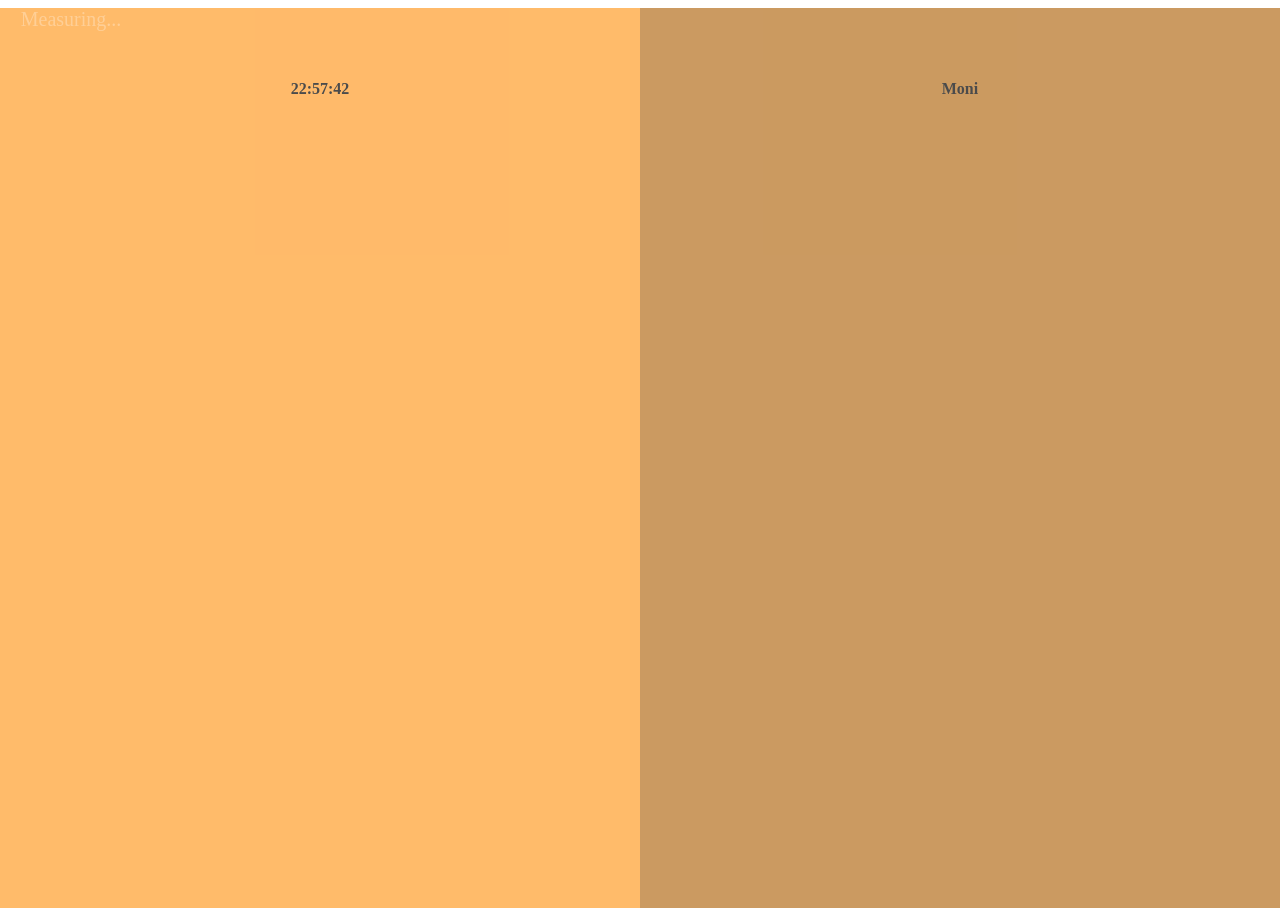
==== commit f47d5727: "Final before last week demo. Let's build on top of this" ====
--- a/index.html
+++ b/index.html
@@ -17,13 +17,14 @@
 <body onload="init()">
     <div class="ui-page ui-page-active" id="main">
     <div id="buttoncontainer">
-	    <div id="yesbutton" href="#"><p id="yesbuttontext">Yes</p></div>
-	    <div id="nobutton" href="#"><p id="nobuttontext">No</p></div>    
+	    <div id="yesbutton" href="#"><p id="yesbuttontext">Hey</p></div>
+	    <div id="nobutton" href="#"><p id="nobuttontext">Moni</p></div>    
     </div>
     <div id="container">
         <div class="ui-content">
+            <div id="heart">
             <div id="heart-rate-value"></div>
-            <div id="heart">
+            <div id="accel-rate-value"></div>
                 <div id="heart-img"></div>
             </div>
             <div id="measuring-info">
@@ -31,14 +32,11 @@
             </div>
         </div>
         
+        <!--
         <div id="timercontainer">
         	<div id="timerdata">Timer</div>
         </div>
-        <div id="accelerometercontainer">
-        	<div id="accelerometerdata">
-                <div id="chartContainer" class="chart"></div>
-            </div>
-        </div>
+        -->
       </div> <!-- container div close -->
 	</div>
 </body>
--- a/css/style.css
+++ b/css/style.css
@@ -15,13 +15,21 @@
     height: 20%;
     font-size: 35px;
     font-weight: bold;
-    z-index: 3;
-    margin-top: 55%;
-    margin-left: -20%;
-    color: red;
-    opacity: 0.5;
+    z-index: 100;
+    margin-left: -30%;
+    color: #000000;
 }
-
+#accel-rate-value {
+position: absolute;
+text-align: center;
+width: 100%;
+height: 20%;
+font-size: 35px;
+font-weight: bold;
+z-index: 100;
+margin-left: 90%;
+color: rgb(0, 0, 0);
+}
 #heart {
     position: fixed;
     width: 40%;
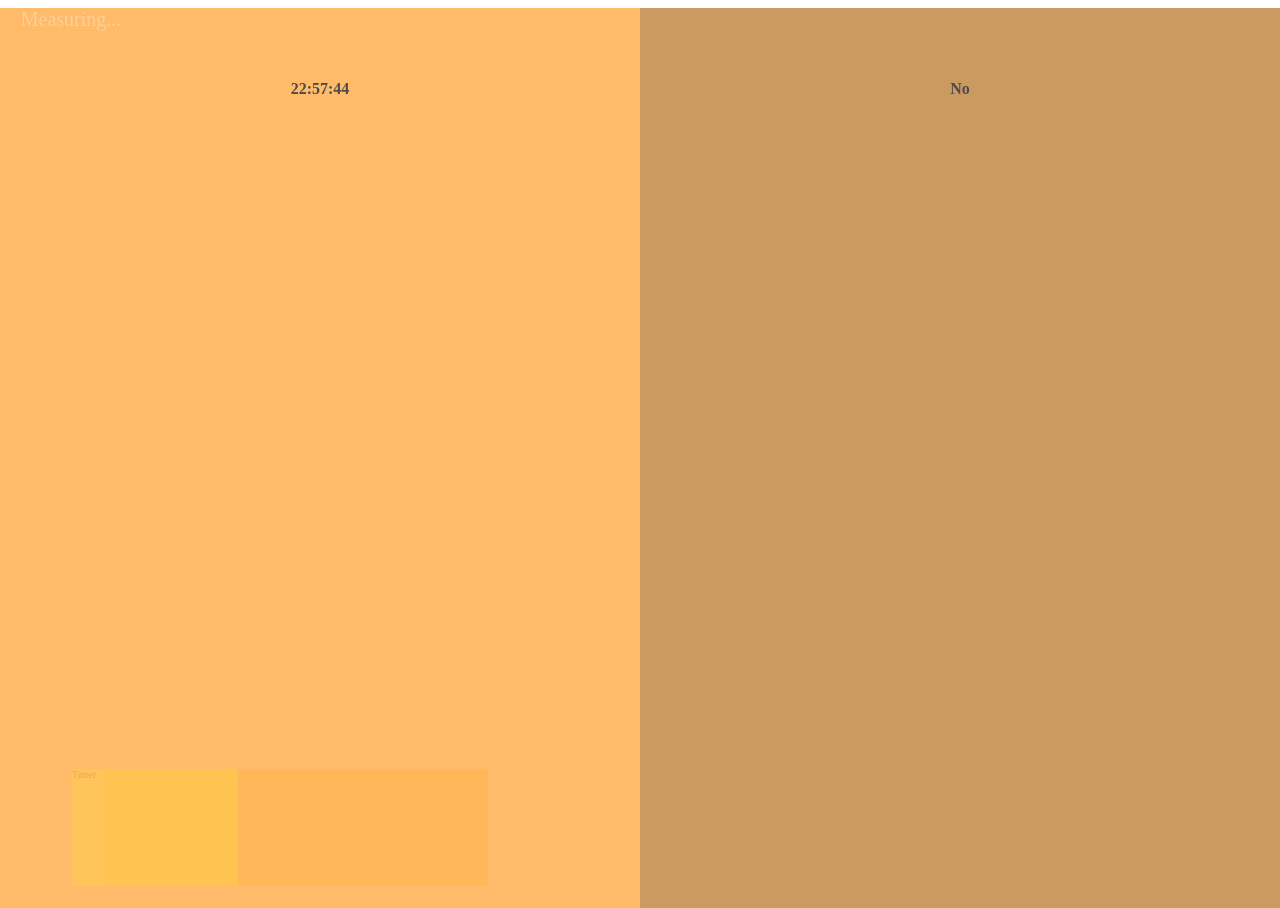
==== commit 2e856857: "UI update" ====
--- a/index.html
+++ b/index.html
@@ -17,26 +17,28 @@
 <body onload="init()">
     <div class="ui-page ui-page-active" id="main">
     <div id="buttoncontainer">
-	    <div id="yesbutton" href="#"><p id="yesbuttontext">Hey</p></div>
-	    <div id="nobutton" href="#"><p id="nobuttontext">Moni</p></div>    
+	    <div id="yesbutton" href="#"><p id="yesbuttontext">Yes</p></div>
+	    <div id="nobutton" href="#"><p id="nobuttontext">No</p></div>
     </div>
     <div id="container">
         <div class="ui-content">
+            <div id="heart-rate-value"></div>
             <div id="heart">
-            <div id="heart-rate-value"></div>
-            <div id="accel-rate-value"></div>
                 <div id="heart-img"></div>
             </div>
             <div id="measuring-info">
                 Measuring...
             </div>
         </div>
-        
-        <!--
+
         <div id="timercontainer">
         	<div id="timerdata">Timer</div>
         </div>
-        -->
+        <div id="accelerometercontainer">
+        	<div id="accelerometerdata">
+                <div id="chartContainer" class="chart"></div>
+            </div>
+        </div>
       </div> <!-- container div close -->
 	</div>
 </body>
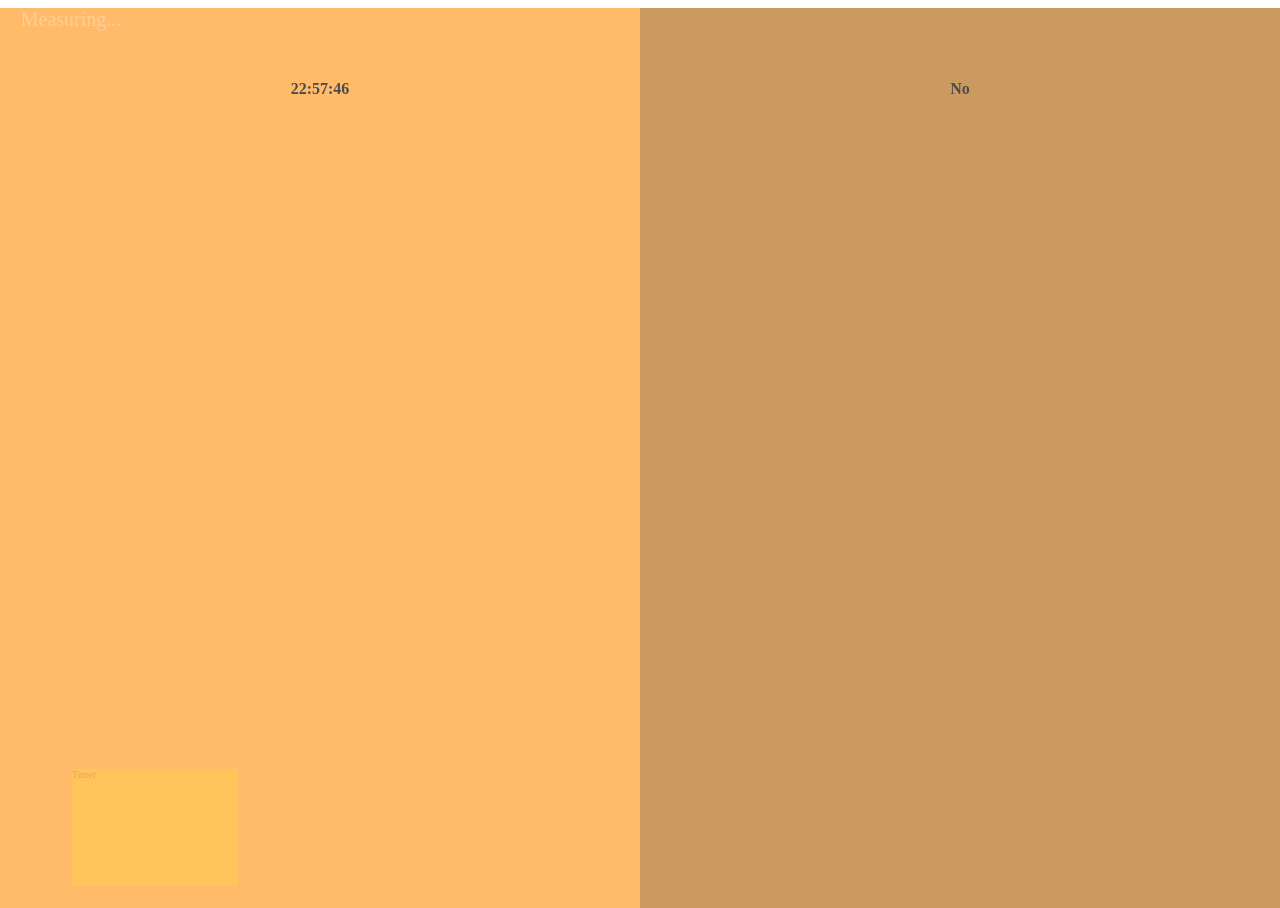
==== commit 74224a5e: "Fixing conflicts" ====
--- a/index.html
+++ b/index.html
@@ -22,22 +22,17 @@
     </div>
     <div id="container">
         <div class="ui-content">
+            <div id="heart">
             <div id="heart-rate-value"></div>
-            <div id="heart">
+            <div id="accel-rate-value"></div>
                 <div id="heart-img"></div>
             </div>
             <div id="measuring-info">
                 Measuring...
             </div>
         </div>
-
         <div id="timercontainer">
         	<div id="timerdata">Timer</div>
-        </div>
-        <div id="accelerometercontainer">
-        	<div id="accelerometerdata">
-                <div id="chartContainer" class="chart"></div>
-            </div>
         </div>
       </div> <!-- container div close -->
 	</div>
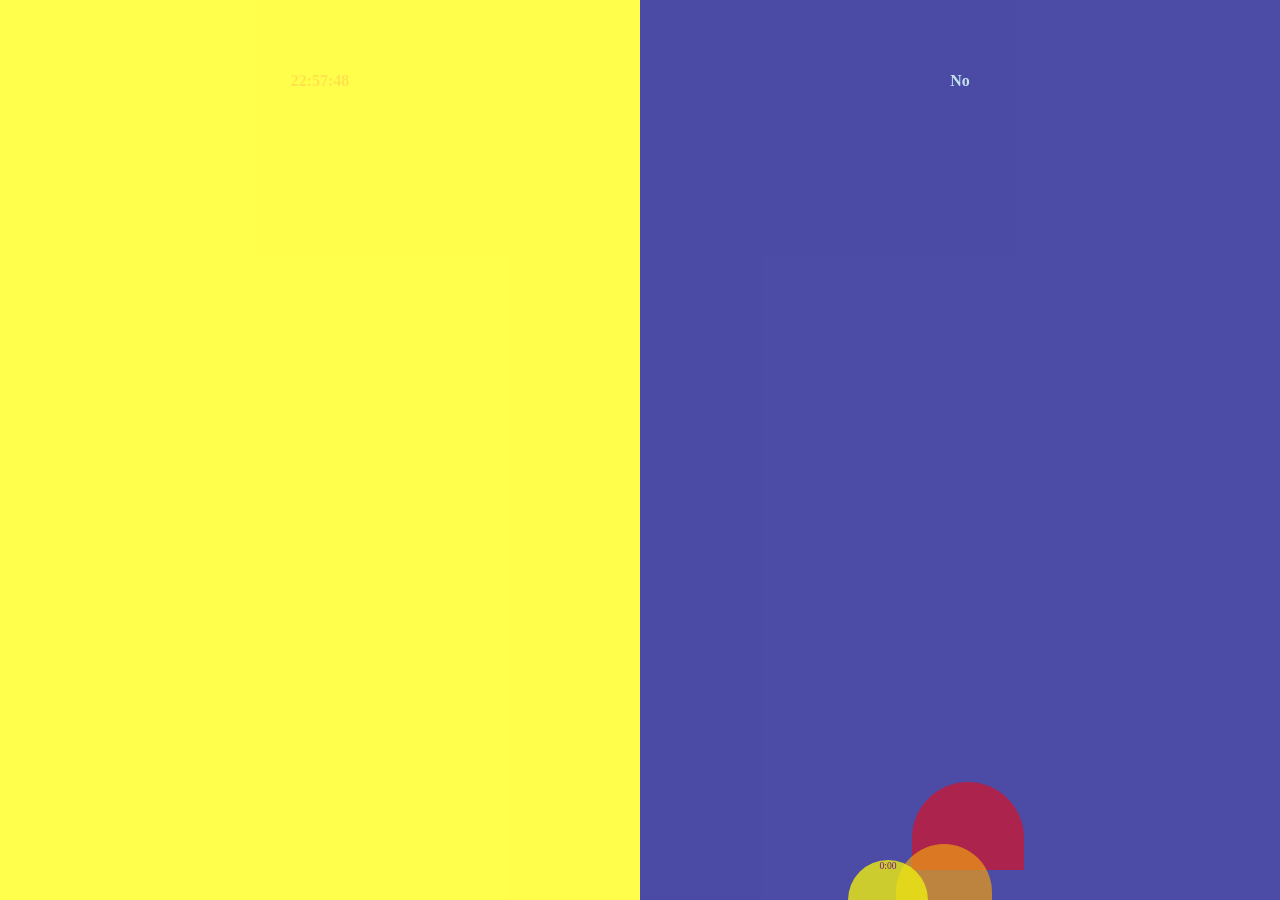
==== commit 0ad16882: "Getting the correct code from folder UrbanOctopus" ====
--- a/index.html
+++ b/index.html
@@ -6,35 +6,38 @@
 	<link rel="stylesheet" href="lib/tau/wearable/theme/default/tau.min.css">
 	<link rel="stylesheet" media="all and (-tizen-geometric-shape: circle)" href="lib/tau/wearable/theme/default/tau.circle.min.css">
 	<link rel="stylesheet" href="css/style.css">
-  <script type="text/javascript" src="jquery.js"></script>
-  <script type="text/javascript" src="script.js"></script>
-  <script type="text/javascript" src="lib/tau/wearable/js/tau.min.js"></script>
-  <script type="text/javascript" src="js/circle-helper.js"></script>
-  <script type="text/javascript" src="js/canvasjs.min.js"></script>
-  <script src="./js/app.js"></script>
-  <script src="lowBatteryCheck.js"></script>
+	<script type="text/javascript" src="jquery.js"></script>
+	<script type="text/javascript" src="script.js"></script>
+	<script type="text/javascript" src="lib/tau/wearable/js/tau.min.js"></script>
+	<script type="text/javascript" src="js/circle-helper.js"></script>
+	<script type="text/javascript" src="js/canvasjs.min.js"></script>
+	<script src="./js/app.js"></script>
+	<script src="lowBatteryCheck.js"></script>
 </head>
 <body onload="init()">
-    <div class="ui-page ui-page-active" id="main">
-    <div id="buttoncontainer">
-	    <div id="yesbutton" href="#"><p id="yesbuttontext">Yes</p></div>
-	    <div id="nobutton" href="#"><p id="nobuttontext">No</p></div>
+     <div class="ui-page ui-page-active" id="main">
+		<div id="buttoncontainer">
+	    <div id="yesbutton" onclick="cancelfunction()"><p id="yesbuttontext">Yes</p></div>
+	    <div id="nobutton" onclick="emergencyfuntion()"><p id="nobuttontext">No</p></div>
     </div>
-    <div id="container">
-        <div class="ui-content">
-            <div id="heart">
-            <div id="heart-rate-value"></div>
-            <div id="accel-rate-value"></div>
-                <div id="heart-img"></div>
-            </div>
-            <div id="measuring-info">
-                Measuring...
-            </div>
-        </div>
-        <div id="timercontainer">
-        	<div id="timerdata">Timer</div>
-        </div>
-      </div> <!-- container div close -->
-	</div>
+    <div id="lowerportion">
+    	<div id="lowerleftdiv"></div>
+    	<div id="lowerrightdiv"></div>
+   
+	    <div id="datacontainer">
+  	        <div class="ui-content" id="heartcontainer">
+	       		<div id="heart-rate-value"></div>
+	           	<div id="heart"><div id="heart-img"></div></div>
+<!-- 	           	<div id="measuring-info">Measuring...</div> -->
+	        </div>
+	        <div id="accelerometercontainer">
+	            <div id="accelerometerdata" class="chart"></div>
+	        </div>
+	        <div id="timercontainer">
+	        	<div id="timerdata">0:00</div>
+	        </div>	
+	    </div>
+    </div>
+
 </body>
 </html>
--- a/css/style.css
+++ b/css/style.css
@@ -1,34 +1,91 @@
-/* #main {
-  background-color: pink;
-  width: 50%;
-} */
-#container {
+/* Top Portion */
+
+
+#buttoncontainer {
+	height: 75%;
+	text-align: center;
+	z-index: 4;
+	opacity: 0.7;
+}
+#yesbutton {
+	background-color: yellow;
+	position: absolute;
+	top: 0;
+	left: 0;
+	width: 50%;
+	height: 100%;
+}
+#yesbuttontext {
+	margin: 4.5em 0 0 0;	
+	font-weight: bold;
+	color: gold;
+}
+#nobuttontext {
+	margin: 4.5em 0 0 0;
+	font-weight: bold;
+	color: lightblue;
+}
+#nobutton {
+	background-color: navy;
+	position: absolute;
+	top: 0;
+	right: 0;
+	width: 50%;
+	height: 100%;
+} 
+
+
+/* Bottom Portion */
+
+#lowerleftdiv {
+	position: absolute;
+	top: 0;
+	left: 0;
+	width: 50%;
+	height: 100%;
+	background: url(../images/peaceful.gif);
+	background-size: cover;
+}
+#lowerrightdiv {
+	position: absolute;
+	top: 0;
+	right: 0;
+	width: 50%;
+	height: 100%;
+	background: url(../images/huricane.gif);
+	background-size: cover;
+}
+
+#datacontainer {
 	z-index: 1;
 	background-color: white;
-	opacity: 0.3;
-	height: 25%;
+	opacity: 0.9;
+	height: 50%;
+}
+
+#heartcontainer {
+	position: absolute;
+	height: 5.5em;
+    width: 7em;
+  	bottom: 30px; /* adjust */
+  	right: 20%;
+    background-color: red;
+	border-radius: 9.375em 9.375em 0 0;
+	opacity: 0.6;
+	z-index: 1;
 }
 #heart-rate-value {
     position: absolute;
     text-align: center;
     width: 100%;
     height: 20%;
-    font-size: 35px;
+    font-size: 2.2em;
     font-weight: bold;
-    z-index: 100;
-    margin-left: -30%;
-    color: #000000;
-}
-#accel-rate-value {
-position: absolute;
-text-align: center;
-width: 100%;
-height: 20%;
-font-size: 35px;
-font-weight: bold;
-z-index: 100;
-margin-left: 90%;
-color: rgb(0, 0, 0);
+    z-index: 3;
+    margin-top: 55%;
+    margin-left: -20%;
+    color: red;
+    opacity: 0.5;
 }
 #heart {
     position: fixed;
@@ -38,31 +95,18 @@
     left: 2.5em;
     opacity: 0.5;
 }
-
 #heart-img {
     background-image: url(../images/heart.png);
     background-position: center;
     background-size: cover;
 }
-
 #measuring-info {
     position: absolute;
     float: left;
     margin-left: 1%;
     color: white;
-    font-size: 20px;
+    font-size: 1.25em;
 }
-
-.hide {
-    display: none;
-}
-
-.info-text {
-    text-align: left;
-    color: #ffffff;
-    font-size: 24px;
-}
-
 @-webkit-keyframes heartMove360 {
     0%, 50%, 100% {
         width: 35%;
@@ -73,7 +117,6 @@
         height: 45%;
     }
 }
-
 @media screen and (-tizen-geometric-shape: circle) {
     #measuring-info {
         position: relative;
@@ -86,69 +129,37 @@
     .animate {
         -webkit-animation: heartMove360 1.5s infinite;
     }
-    .info-text {
-        text-align: center;
-        margin-left: 5%;
-        margin-right: 5%;
-    }
+}
+
+#accelerometercontainer {
+	position: absolute;
+	height: 3.5em;
+    width: 6em;
+  	bottom: 0;
+  	right: 22.5%;
+    background-color: orange;
+	border-radius: 9.375em 9.375em 0 0;
+	opacity: 0.7;
+	z-index: 2;
+}
+#accelerometerdata {
+	color: green;
+	font-size: 0.63em;
 }
 
 #timercontainer {
-    position: fixed;
-    width: 13%;
-    height: 13%;
-    bottom: 0.9em;
-    left: 4.5em;
-    opacity: 0.5;
+	position: absolute;
+	height: 2.5em;
+    width: 5em;
+  	bottom: 0;
+  	right: 27.5%;
     background-color: yellow;
-    z-index: 5;
+	border-radius: 9.375em 9.375em 0 0;
+	opacity: 0.8;
+	z-index: 3;
 }
-
 #timerdata {
 	color: purple;
-	font-size: 10px;
-}
-
-#accelerometercontainer {
-    position: fixed;
-    width: 30%;
-    height: 13%;
-    bottom: 0.9em;
-    left: 6.5em;
-    opacity: 0.5;
-    background-color: orange;
-}
-#accelerometerdata {
-	color: green;
-	font-size: 10px;
-}
-#buttoncontainer {
-	height: 75%;
+	font-size: 0.6em;
 	text-align: center;
 }
-#yesbutton {
-	background-color: #ff9e2c;
-	position: absolute;
-	left: 0px;
-	width: 50%;
-	height: 100%;
-	opacity: 0.7;
-}
-#yesbuttontext {
-	margin: 4.5em 0 0 0;	
-	font-weight: bold;
-}
-#nobuttontext {
-	margin: 4.5em 0 0 0;
-	font-weight: bold;
-}
-#nobutton {
-	background-color: #b6701e;
-	position: absolute;
-	right: 0px;
-	width: 50%;
-	height: 100%;
-	opacity: 0.7;
-} 
-
-
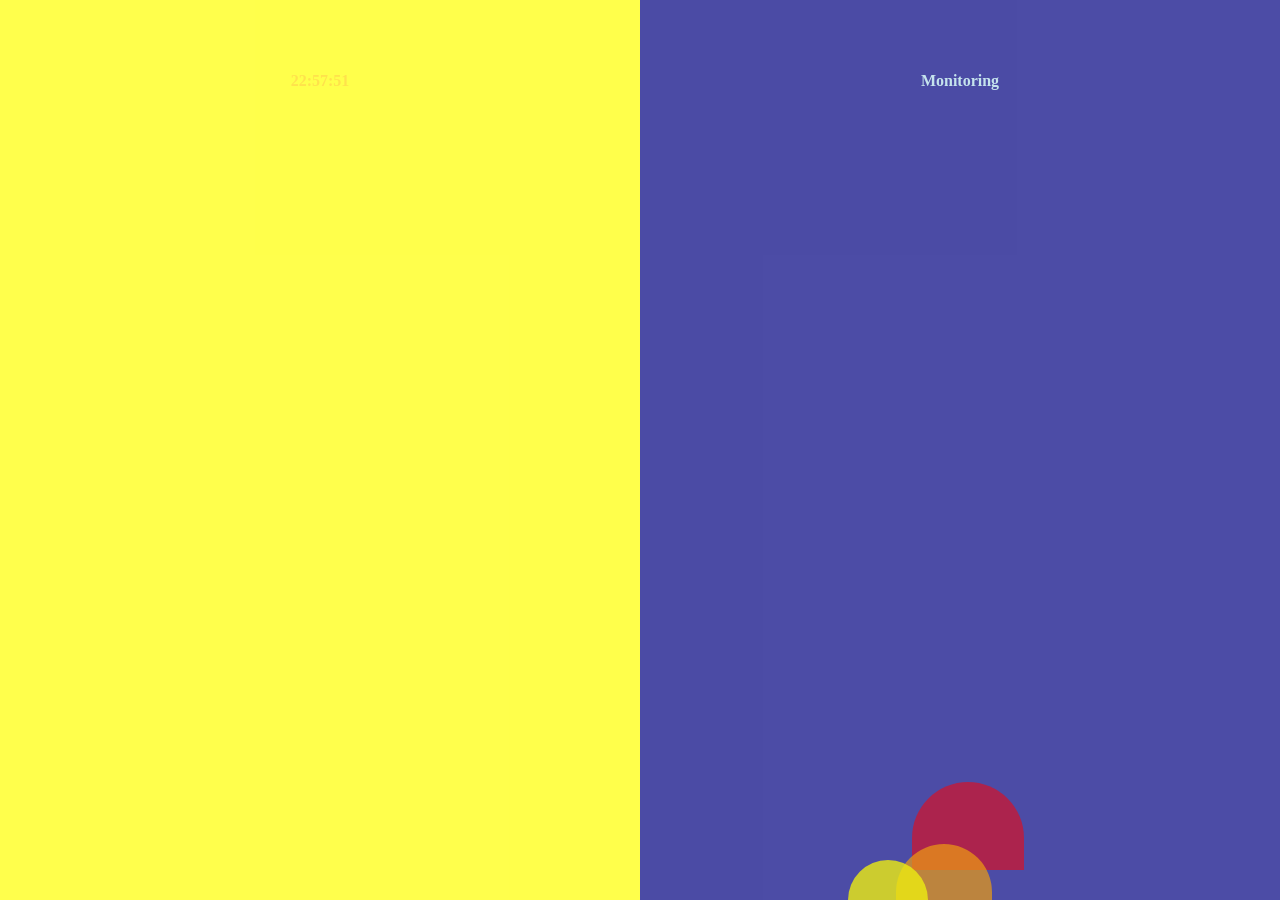
==== commit 71656259: "UI integration and backend functionality cleanup" ====
--- a/index.html
+++ b/index.html
@@ -17,8 +17,11 @@
 <body onload="init()">
      <div class="ui-page ui-page-active" id="main">
 		<div id="buttoncontainer">
-	    <div id="yesbutton" onclick="cancelfunction()"><p id="yesbuttontext">Yes</p></div>
-	    <div id="nobutton" onclick="emergencyfuntion()"><p id="nobuttontext">No</p></div>
+	    <div id="leftbutton">
+            <p id="time">0:0:0</p>
+            <p id="leftbuttontext">Yes</p>
+        </div>
+	    <div id="rightbutton"><p id="rightbuttontext">Monitoring</p></div>
     </div>
     <div id="lowerportion">
     	<div id="lowerleftdiv"></div>
--- a/css/style.css
+++ b/css/style.css
@@ -7,7 +7,7 @@
 	z-index: 4;
 	opacity: 0.7;
 }
-#yesbutton {
+#leftbutton {
 	background-color: yellow;
 	position: absolute;
 	top: 0;
@@ -15,17 +15,22 @@
 	width: 50%;
 	height: 100%;
 }
-#yesbuttontext {
+#time {
 	margin: 4.5em 0 0 0;	
 	font-weight: bold;
 	color: gold;
 }
-#nobuttontext {
+#leftbuttontext {
+	margin: -1.1em 0 0 0;	
+	font-weight: bold;
+	color: gold;
+}
+#rightbuttontext {
 	margin: 4.5em 0 0 0;
 	font-weight: bold;
 	color: lightblue;
 }
-#nobutton {
+#rightbutton {
 	background-color: navy;
 	position: absolute;
 	top: 0;
@@ -145,6 +150,7 @@
 #accelerometerdata {
 	color: green;
 	font-size: 0.63em;
+	text-align: center;
 }
 
 #timercontainer {
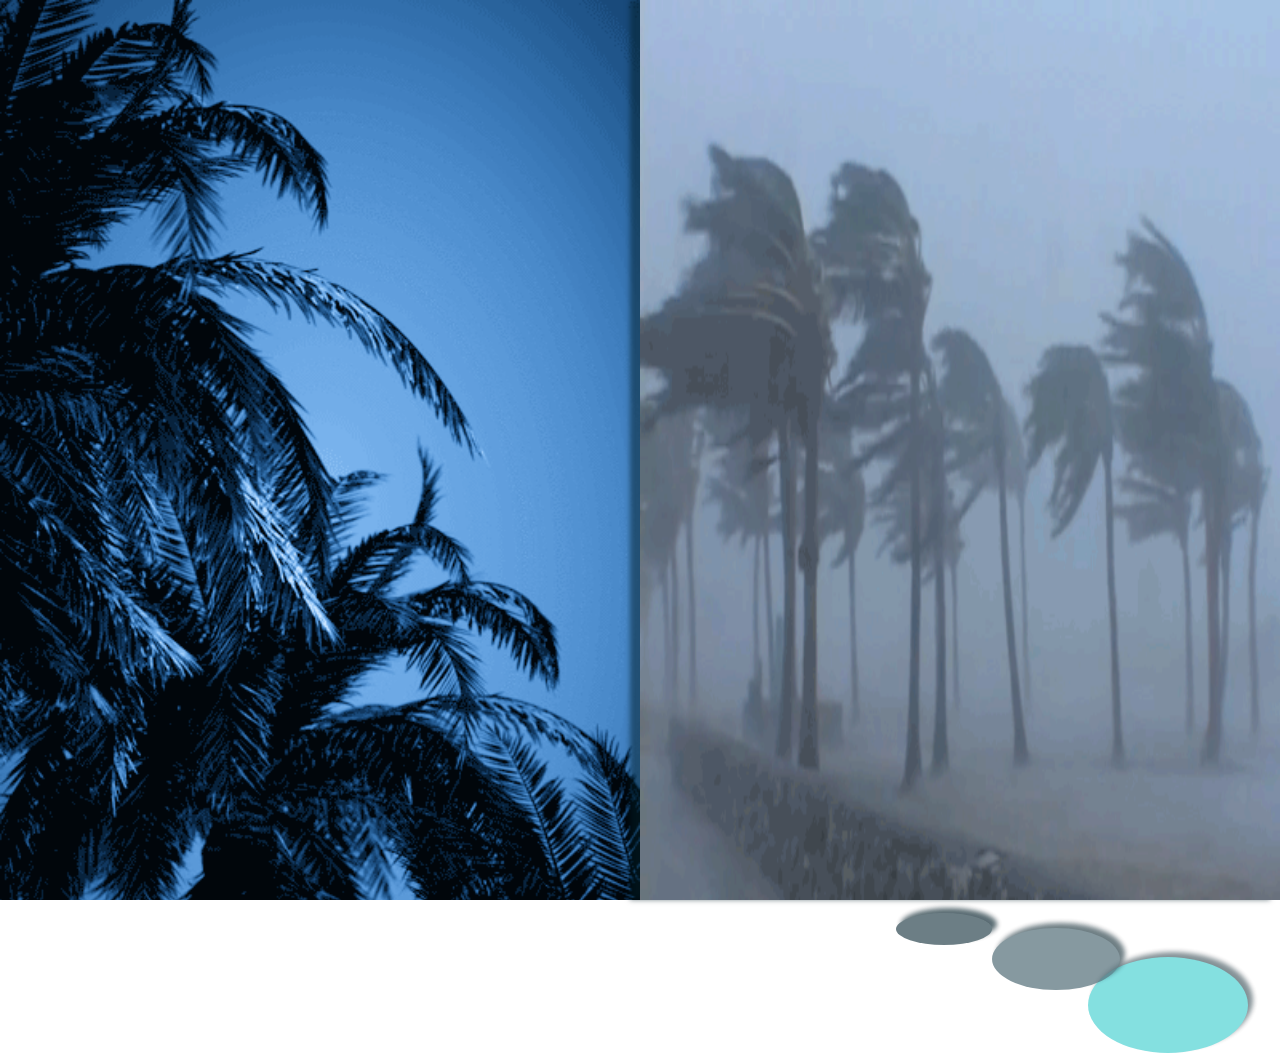
==== commit 15a689c8: "Bringing back Jon's UI changes to main folder" ====
--- a/index.html
+++ b/index.html
@@ -16,29 +16,30 @@
 </head>
 <body onload="init()">
      <div class="ui-page ui-page-active" id="main">
-		<div id="buttoncontainer">
-	    <div id="leftbutton">
-            <p id="time">0:0:0</p>
-            <p id="leftbuttontext">Yes</p>
-        </div>
-	    <div id="rightbutton"><p id="rightbuttontext">Monitoring</p></div>
+	 	<div id="buttoncontainer">
+			<div id="leftbutton">
+	        	<p id="time">0:0:0</p>
+	            <p id="leftbuttontext">Yes</p>
+	        </div>
+	    	<div id="rightbutton"><p id="rightbuttontext">Monitoring</p></div>
+		</div>
     </div>
     <div id="lowerportion">
     	<div id="lowerleftdiv"></div>
     	<div id="lowerrightdiv"></div>
-   
+
 	    <div id="datacontainer">
   	        <div class="ui-content" id="heartcontainer">
 	       		<div id="heart-rate-value"></div>
 	           	<div id="heart"><div id="heart-img"></div></div>
-<!-- 	           	<div id="measuring-info">Measuring...</div> -->
+              <!-- <div id="measuring-info">Measuring...</div> -->
 	        </div>
 	        <div id="accelerometercontainer">
 	            <div id="accelerometerdata" class="chart"></div>
 	        </div>
 	        <div id="timercontainer">
 	        	<div id="timerdata">0:00</div>
-	        </div>	
+	        </div>
 	    </div>
     </div>
 
--- a/css/style.css
+++ b/css/style.css
@@ -1,44 +1,62 @@
+@font-face { font-family: Quantum; src: url('../fonts/Quantum.otf'); }
+
+* {
+  font-family: Quantum;
+  font-weight: bold;
+}
+
 /* Top Portion */
-
 
 #buttoncontainer {
 	height: 75%;
 	text-align: center;
 	z-index: 4;
-	opacity: 0.7;
+}
+#buttoncontainer:after {
+  position: absolute;
+  top: 0;
+  left: 0;
+  right: 0;
+  bottom: 0;
+  content: "";
+  display: block;
+  background: radial-gradient(ellipse, rgba(255,255,255,0) 25%,rgba(255,255,255,1) 100%);
+  border-radius: 50%;
+  pointer-events: none;
 }
 #leftbutton {
-	background-color: yellow;
+	background-color: transparent;
 	position: absolute;
 	top: 0;
 	left: 0;
 	width: 50%;
 	height: 100%;
+	opacity: 0.7; /* change me! */
 }
 #time {
-	margin: 4.5em 0 0 0;	
+	margin: 4.5em 0 0 0;
 	font-weight: bold;
-	color: gold;
+	color: #d0e4e7;
 }
 #leftbuttontext {
-	margin: -1.1em 0 0 0;	
+	margin: -1.1em 0 0 0;
 	font-weight: bold;
-	color: gold;
-}
-#rightbuttontext {
-	margin: 4.5em 0 0 0;
-	font-weight: bold;
-	color: lightblue;
+	color: #d0e4e7;
 }
 #rightbutton {
-	background-color: navy;
+	background-color: transparent;
 	position: absolute;
 	top: 0;
 	right: 0;
 	width: 50%;
 	height: 100%;
-} 
-
+	opacity: 0.7; /* change me! */
+}
+#rightbuttontext {
+	margin: 4.5em 0 0 0;
+	font-weight: bold;
+	color: #d0e4e7;
+}
 
 /* Bottom Portion */
 
@@ -58,114 +76,106 @@
 	width: 50%;
 	height: 100%;
 	background: url(../images/huricane.gif);
-	background-size: cover;
+	background-size: 100% 100%;
+  box-shadow: -10px 0px 5px rgba(2,30,40,0.5);
 }
 
 #datacontainer {
-	z-index: 1;
-	background-color: white;
 	opacity: 0.9;
 	height: 50%;
 }
 
 #heartcontainer {
 	position: absolute;
-	height: 5.5em;
-    width: 7em;
-  	bottom: 30px; /* adjust */
-  	right: 20%;
-    background-color: red;
-	border-radius: 9.375em 9.375em 0 0;
+	height: 6em;
+  width: 10em;
+	bottom: -17%; /* adjusts vertical location of heart container */
+	right: 2.5%;
+  background-color: #1bc5c6;
+	border-radius: 50%;
 	opacity: 0.6;
 	z-index: 1;
+  box-shadow: 5px -5px 5px rgba(2,30,40,0.9);
 }
 #heart-rate-value {
-    position: absolute;
-    text-align: center;
-    width: 100%;
-    height: 20%;
-    font-size: 2.2em;
-    font-weight: bold;
-    z-index: 3;
-    margin-top: 55%;
-    margin-left: -20%;
-    color: red;
-    opacity: 0.5;
+  text-align: center;
+  font-size: 1em;
+  font-weight: bold;
+  color: #d0e4e7;
 }
 #heart {
-    position: fixed;
-    width: 40%;
-    height: 30%;
-    bottom: -1em;
-    left: 2.5em;
-    opacity: 0.5;
+  visibility: hidden;
 }
 #heart-img {
-    background-image: url(../images/heart.png);
-    background-position: center;
-    background-size: cover;
+  background-image: url(../images/heart.png);
+  background-position: center;
+  background-size: cover;
 }
 #measuring-info {
-    position: absolute;
-    float: left;
-    margin-left: 1%;
-    color: white;
-    font-size: 1.25em;
+  position: absolute;
+  float: left;
+  margin-left: 1%;
+  color: #d0e4e7;
+  font-size: 20px;
 }
 @-webkit-keyframes heartMove360 {
-    0%, 50%, 100% {
-        width: 35%;
-        height: 35%;
-    }
-    25%, 75% {
-        width: 45%;
-        height: 45%;
-    }
+  0%, 50%, 100% {
+      width: 35%;
+      height: 35%;
+  }
+  25%, 75% {
+      width: 45%;
+      height: 45%;
+  }
 }
 @media screen and (-tizen-geometric-shape: circle) {
-    #measuring-info {
-        position: relative;
-        margin-left: 7%;
-    }
-    #heart-img {
-        width: 45%;
-        height: 45%;
-    }
-    .animate {
-        -webkit-animation: heartMove360 1.5s infinite;
-    }
+  #measuring-info {
+    position: relative;
+    margin-left: 7%;
+  }
+  #heart-img {
+      width: 45%;
+      height: 45%;
+  }
+  .animate {
+      -webkit-animation: heartMove360 1.5s infinite;
+  }
 }
 
 #accelerometercontainer {
-	position: absolute;
-	height: 3.5em;
-    width: 6em;
-  	bottom: 0;
-  	right: 22.5%;
-    background-color: orange;
-	border-radius: 9.375em 9.375em 0 0;
-	opacity: 0.7;
-	z-index: 2;
+  position: absolute;
+  height: 3.9em;
+  width: 8em;
+  bottom: -10%; /* adjusts vertical location of accelerometer container */
+  right: 12.5%;
+  background-color: #3f5d68;
+  border-radius: 50%;
+  opacity: 0.7;
+  z-index: 2;
+  box-shadow: 5px -5px 5px rgba(2,30,40,0.9);
 }
 #accelerometerdata {
-	color: green;
-	font-size: 0.63em;
-	text-align: center;
+  text-align: center;
+  font-size: 1em;
+  font-weight: bold;
+  color: #d0e4e7;
 }
 
 #timercontainer {
 	position: absolute;
-	height: 2.5em;
-    width: 5em;
-  	bottom: 0;
-  	right: 27.5%;
-    background-color: yellow;
-	border-radius: 9.375em 9.375em 0 0;
+	height: 2em;
+  width: 6em;
+  bottom: -5%; /* adjusts vertical location of timer container */
+  right: 22.5%;
+  background-color: #344d56;
+	border-radius: 50%;
 	opacity: 0.8;
 	z-index: 3;
+  box-shadow: 5px -5px 5px rgba(2,30,40,0.9);
 }
 #timerdata {
-	color: purple;
-	font-size: 0.6em;
-	text-align: center;
+  text-align: center;
+  font-size: 1em;
+  font-weight: bold;
+  color: #d0e4e7;
 }
